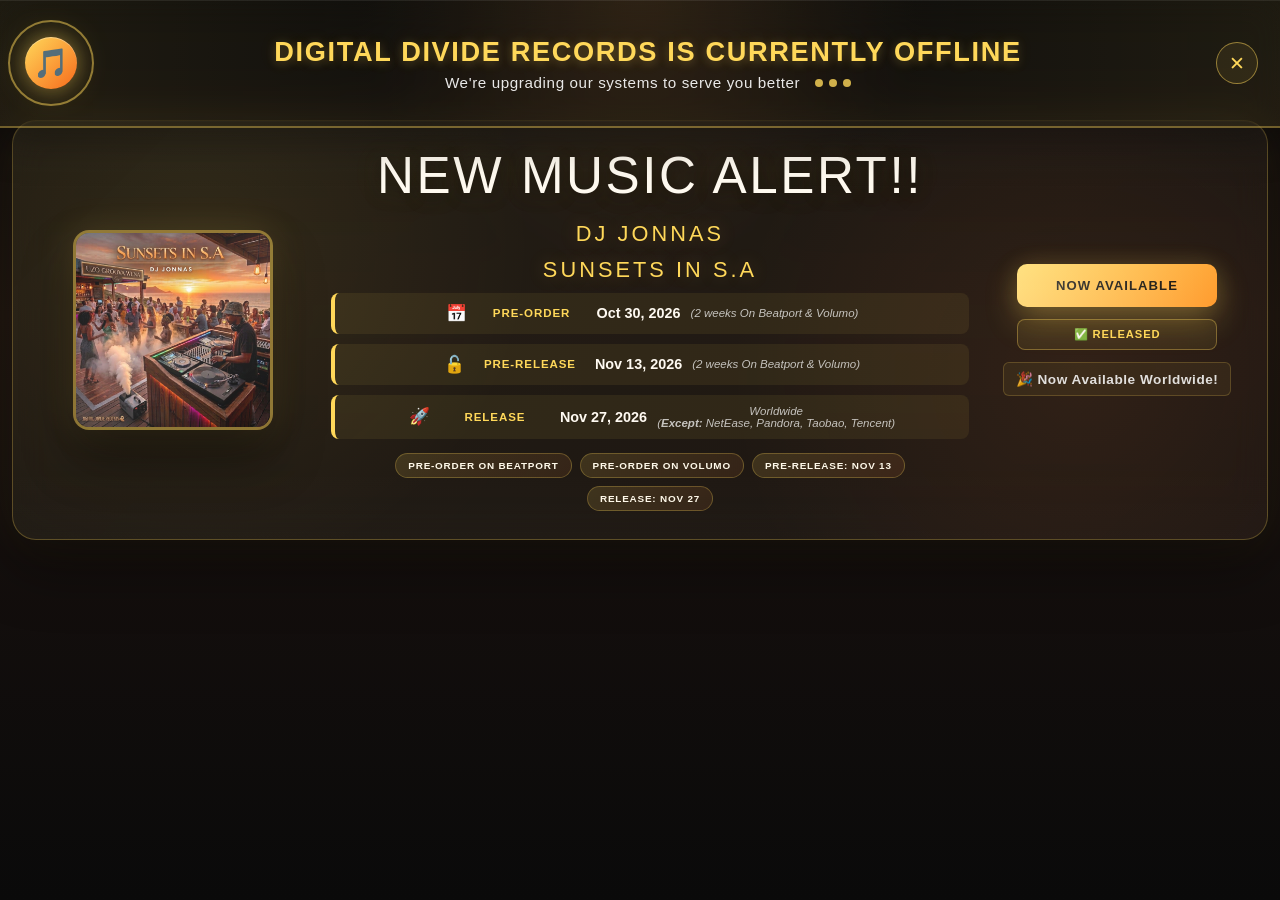
==== index.html @ 027702a2 "Rename index3.html to index.html Signed-off-by: Jonathan Peters <jonathanpeters051@gmail.com>" ====
<!DOCTYPE html>
<html lang="en">
<head>
  <meta charset="UTF-8" />
  <meta name="viewport" content="width=device-width, initial-scale=1.0" />
  <title>Digital Divide Records | DJ Jonnas - Sunsets In S.A</title>
  <meta
    name="description"
    content="Cinematic offline banner and promotional release banner for DJ Jonnas - Sunsets In S.A by Digital Divide Records."
  />
  <style>
    :root {
      --gold-1: #ffd85a;
      --gold-2: #ffce3d;
      --gold-3: #ff9b2f;
      --gold-4: #f76b1c;
      --black-1: #090909;
      --black-2: #141414;
      --black-3: #1d1d1d;
      --white-1: #fffaf2;
      --white-2: rgba(255,255,255,0.8);
      --glass: rgba(20,20,20,0.18);
      --glass-strong: rgba(255,255,255,0.08);
      --shadow: rgba(0,0,0,0.45);
      --sunset-1: #9e2b1d;
      --sunset-2: #f77e33;
      --sunset-3: #fbb957;
      --sky-1: #31586f;
      --sky-2: #6a8fa7;
      --sea-1: #0c2438;
      --sea-2: #1d4c67;
      --accent-cyan: #31d8ff;
      --accent-green: #2dde9d;
      --success: #1dd1a1;
      --danger: #ff5f6d;
      --warning: #ffb74d;
    }

    * {
      box-sizing: border-box;
      margin: 0;
      padding: 0;
    }

    html {
      scroll-behavior: smooth;
    }

    body {
      font-family: "Segoe UI", Tahoma, Geneva, Verdana, sans-serif;
      background:
        radial-gradient(circle at 50% 0%, rgba(255, 170, 80, 0.16), transparent 25%),
        linear-gradient(180deg, #0a0a0a 0%, #1b120f 35%, #0a0a0a 100%);
      color: var(--white-1);
      min-height: 100vh;
      overflow-x: hidden;
      padding-top: 120px;
    }

    button, input, textarea, select {
      font: inherit;
    }

    img, svg {
      display: block;
      max-width: 100%;
    }

    a {
      color: inherit;
      text-decoration: none;
    }

    /* =========================
       OFFLINE BANNER
    ========================= */
    .offline-banner {
      position: fixed;
      inset: 0 0 auto 0;
      z-index: 9999;
      background: rgba(18, 18, 18, 0.2);
      border-bottom: 2px solid rgba(255, 216, 90, 0.4);
      backdrop-filter: blur(16px);
      -webkit-backdrop-filter: blur(16px);
      box-shadow:
        0 12px 40px rgba(0,0,0,0.32),
        inset 0 1px 0 rgba(255,255,255,0.08);
      overflow: hidden;
      animation: bannerDown 0.9s cubic-bezier(0.34, 1.56, 0.64, 1) forwards;
    }

    @keyframes bannerDown {
      0% {
        transform: translateY(-120%);
        opacity: 0;
      }
      100% {
        transform: translateY(0);
        opacity: 1;
      }
    }

    .offline-banner.hidden {
      display: none;
    }

    .offline-banner__inner {
      position: relative;
      max-width: 1440px;
      margin: 0 auto;
      padding: 18px 22px;
      min-height: 90px;
      overflow: hidden;
    }

    .offline-banner__particles {
      position: absolute;
      inset: 0;
      pointer-events: none;
      overflow: hidden;
    }

    .smoke {
      position: absolute;
      border-radius: 50%;
      background: radial-gradient(circle, rgba(255,255,255,0.25) 0%, rgba(255,255,255,0.08) 30%, transparent 72%);
      filter: blur(8px);
      opacity: 0;
      animation: smokeFloat 8s ease-in-out infinite;
    }

    @keyframes smokeFloat {
      0% {
        transform: translate(0, 0) scale(0.7);
        opacity: 0;
      }
      20% {
        opacity: 0.5;
      }
      100% {
        transform: translate(18px, -52px) scale(1.8);
        opacity: 0;
      }
    }

    .smoke:nth-child(1) { left: 8%; top: 40%; width: 120px; height: 120px; animation-delay: 0s; }
    .smoke:nth-child(2) { left: 26%; top: 32%; width: 150px; height: 120px; animation-delay: 1.4s; }
    .smoke:nth-child(3) { left: 56%; top: 38%; width: 140px; height: 120px; animation-delay: 2.6s; }
    .smoke:nth-child(4) { right: 16%; top: 34%; width: 125px; height: 110px; animation-delay: 3.8s; }
    .smoke:nth-child(5) { right: 4%; top: 40%; width: 110px; height: 90px; animation-delay: 5s; }

    .offline-banner__gradient {
      position: absolute;
      inset: 0;
      background: linear-gradient(
        90deg,
        rgba(255,216,90,0.08) 0%,
        rgba(255,216,90,0.02) 35%,
        rgba(255,216,90,0.02) 65%,
        rgba(255,216,90,0.08) 100%
      );
      animation: bannerGlow 4.5s ease-in-out infinite alternate;
    }

    @keyframes bannerGlow {
      0% { opacity: 0.2; }
      100% { opacity: 0.75; }
    }

    .offline-banner__content {
      position: relative;
      z-index: 2;
      display: flex;
      align-items: center;
      justify-content: center;
      gap: 24px;
      flex-wrap: wrap;
      min-height: 90px;
    }

    .status-icon {
      position: relative;
      width: 58px;
      height: 58px;
      display: grid;
      place-items: center;
      animation: pulseIcon 2.4s ease-in-out infinite;
    }

    @keyframes pulseIcon {
      0%, 100% { transform: scale(1); }
      50% { transform: scale(1.08); }
    }

    .status-icon::before {
      content: "";
      position: absolute;
      inset: -14px;
      border-radius: 50%;
      border: 2px solid rgba(255,216,90,0.5);
      animation: expandRing 2s ease-out infinite;
    }

    @keyframes expandRing {
      0% {
        transform: scale(0.8);
        opacity: 1;
      }
      100% {
        transform: scale(1.5);
        opacity: 0;
      }
    }

    .status-icon__badge {
      position: relative;
      width: 52px;
      height: 52px;
      border-radius: 50%;
      background: linear-gradient(135deg, var(--gold-1), var(--gold-4));
      display: grid;
      place-items: center;
      font-size: 1.8rem;
      box-shadow:
        0 0 20px rgba(255,216,90,0.4),
        0 0 40px rgba(255,216,90,0.2),
        inset 0 1px 0 rgba(255,255,255,0.32);
      z-index: 1;
    }

    .offline-banner__text {
      flex: 1;
      min-width: 260px;
      text-align: center;
    }

    .offline-banner__title {
      font-size: clamp(1.1rem, 2.4vw, 1.7rem);
      font-weight: 900;
      text-transform: uppercase;
      letter-spacing: 0.06em;
      color: var(--gold-1);
      text-shadow:
        0 2px 10px rgba(255,216,90,0.25),
        0 0 20px rgba(255,216,90,0.12);
      animation: titleSlide 0.8s ease-out both;
    }

    @keyframes titleSlide {
      from {
        opacity: 0;
        transform: translateX(-28px);
      }
      to {
        opacity: 1;
        transform: translateX(0);
      }
    }

    .offline-banner__subtitle {
      margin-top: 6px;
      font-size: clamp(0.75rem, 1.5vw, 0.95rem);
      color: rgba(255,255,255,0.9);
      font-weight: 500;
      letter-spacing: 0.04em;
      animation: subtitleRise 0.85s ease-out 0.2s both;
    }

    @keyframes subtitleRise {
      from {
        opacity: 0;
        transform: translateY(10px);
      }
      to {
        opacity: 1;
        transform: translateY(0);
      }
    }

    .loader {
      display: inline-flex;
      align-items: center;
      gap: 6px;
      margin-left: 10px;
      vertical-align: middle;
    }

    .loader-dot {
      width: 8px;
      height: 8px;
      border-radius: 50%;
      background: var(--gold-1);
      opacity: 0.8;
      animation: dotPulse 1.2s ease-in-out infinite;
    }

    .loader-dot:nth-child(2) { animation-delay: 0.15s; }
    .loader-dot:nth-child(3) { animation-delay: 0.3s; }

    @keyframes dotPulse {
      0%, 80%, 100% {
        transform: scale(0.6);
        opacity: 0.35;
      }
      40% {
        transform: scale(1);
        opacity: 1;
      }
    }

    .offline-banner__close {
      width: 42px;
      height: 42px;
      border-radius: 50%;
      border: 1.5px solid rgba(255,216,90,0.5);
      background: rgba(255,216,90,0.08);
      color: var(--gold-1);
      font-size: 1.2rem;
      cursor: pointer;
      display: inline-flex;
      align-items: center;
      justify-content: center;
      transition: all 0.25s ease;
      position: relative;
      z-index: 2;
      flex-shrink: 0;
      animation: closeScale 0.65s ease-out 0.3s both;
    }

    @keyframes closeScale {
      from {
        transform: scale(0);
        opacity: 0;
      }
      to {
        transform: scale(1);
        opacity: 1;
      }
    }

    .offline-banner__close:hover {
      transform: rotate(90deg) scale(1.1);
      background: rgba(255,216,90,0.18);
      box-shadow: 0 0 20px rgba(255,216,90,0.35);
    }

    /* =========================
       PROMO BANNER
    ========================= */
    .promo-banner {
      position: relative;
      width: min(1400px, calc(100% - 24px));
      margin: 0 auto 32px;
      border-radius: 24px;
      overflow: hidden;
      background:
        linear-gradient(135deg, rgba(255,216,90,0.06), rgba(255,140,70,0.04)),
        rgba(18,18,18,0.5);
      border: 1px solid rgba(255,216,90,0.28);
      backdrop-filter: blur(18px);
      -webkit-backdrop-filter: blur(18px);
      box-shadow:
        0 28px 60px rgba(0,0,0,0.38),
        0 0 50px rgba(255,216,90,0.08),
        inset 0 1px 0 rgba(255,255,255,0.06);
      animation: promoReveal 1s cubic-bezier(0.34, 1.56, 0.64, 1) 0.25s both;
    }

    @keyframes promoReveal {
      from {
        opacity: 0;
        transform: translateY(28px);
      }
      to {
        opacity: 1;
        transform: translateY(0);
      }
    }

    .promo-banner__bg {
      position: absolute;
      inset: 0;
      pointer-events: none;
      background:
        radial-gradient(circle at 15% 30%, rgba(255,216,90,0.08), transparent 30%),
        radial-gradient(circle at 85% 60%, rgba(255,140,70,0.08), transparent 32%),
        linear-gradient(180deg, rgba(255,255,255,0.02), transparent 18%, transparent 82%, rgba(255,255,255,0.01));
    }

    .promo-banner__content {
      position: relative;
      z-index: 2;
      display: grid;
      grid-template-columns: 260px minmax(0, 1fr) 240px;
      gap: 28px;
      align-items: center;
      padding: 28px 30px;
    }

    .cover-wrap {
      display: flex;
      justify-content: center;
      align-items: center;
      perspective: 1200px;
    }

    .cover-art {
      width: 200px;
      height: 200px;
      border-radius: 16px;
      overflow: hidden;
      border: 3px solid rgba(255,216,90,0.42);
      background: linear-gradient(135deg, rgba(255,216,90,0.12), rgba(255,140,70,0.1));
      box-shadow:
        0 28px 50px rgba(0,0,0,0.4),
        0 0 35px rgba(255,216,90,0.15),
        inset 0 1px 0 rgba(255,255,255,0.12);
      animation: artFloat 6s ease-in-out infinite;
      position: relative;
    }

    .cover-art img {
      width: 100%;
      height: 100%;
      object-fit: cover;
      display: block;
    }

    @keyframes artFloat {
      0%, 100% {
        transform: translateY(0) rotateZ(0deg);
      }
      50% {
        transform: translateY(-16px) rotateZ(-2deg);
      }
    }

    .cover-art::before {
      content: "";
      position: absolute;
      inset: -70%;
      background: linear-gradient(130deg, transparent 18%, rgba(255,255,255,0.18) 50%, transparent 82%);
      transform: rotate(20deg);
      animation: glossRoll 3.6s linear infinite;
      pointer-events: none;
    }

    @keyframes glossRoll {
      0% {
        transform: translateX(-130%) translateY(-130%) rotate(20deg);
      }
      100% {
        transform: translateX(130%) translateY(130%) rotate(20deg);
      }
    }

    .release-info {
      text-align: center;
      min-width: 0;
    }

    .artist-name {
      font-size: clamp(0.9rem, 1.7vw, 1.4rem);
      font-weight: 500;
      text-transform: uppercase;
      letter-spacing: 0.14em;
      color: var(--gold-1);
      text-shadow: 0 0 18px rgba(255,216,90,0.25);
      margin-bottom: 10px;
      animation: artistIn 0.8s ease-out 0.2s both;
    }

    @keyframes artistIn {
      from {
        opacity: 0;
        transform: translateY(-12px);
      }
      to {
        opacity: 1;
        transform: translateY(0);
      }
    }

    .release-title {
      font-size: clamp(2rem, 4vw, 3.3rem);
      font-weight: 500;
      line-height: 1.05;
      letter-spacing: 0.05em;
      text-transform: uppercase;
      color: #fffaf0;
      text-shadow:
        0 4px 16px rgba(0,0,0,0.48),
        0 0 30px rgba(255,216,90,0.15);
      margin-bottom: 18px;
      animation: titleRise 0.9s ease-out 0.35s both;
    }

    @keyframes titleRise {
      from {
        opacity: 0;
        transform: translateY(20px);
      }
      to {
        opacity: 1;
        transform: translateY(0);
      }
    }

    .release-schedule {
      display: flex;
      flex-direction: column;
      gap: 10px;
      margin-bottom: 14px;
    }

    .schedule-item {
      display: flex;
      align-items: center;
      justify-content: center;
      flex-wrap: wrap;
      gap: 10px;
      padding: 10px 14px;
      border-radius: 8px;
      border-left: 4px solid var(--gold-1);
      background: rgba(255,216,90,0.07);
      animation: itemSlide 0.65s ease-out both;
    }

    .schedule-item:nth-child(1) { animation-delay: 0.38s; }
    .schedule-item:nth-child(2) { animation-delay: 0.5s; }
    .schedule-item:nth-child(3) { animation-delay: 0.62s; }

    @keyframes itemSlide {
      from {
        opacity: 0;
        transform: translateX(-18px);
      }
      to {
        opacity: 1;
        transform: translateX(0);
      }
    }

    .schedule-icon {
      font-size: 1.05rem;
    }

    .schedule-label {
      min-width: 110px;
      font-size: 0.72rem;
      font-weight: 900;
      text-transform: uppercase;
      letter-spacing: 0.08em;
      color: var(--gold-1);
    }

    .schedule-date {
      font-size: 0.9rem;
      font-weight: 700;
      color: var(--white-1);
    }

    .schedule-duration {
      font-size: 0.72rem;
      font-style: italic;
      color: rgba(255,255,255,0.72);
    }

    .platform-list {
      display: flex;
      flex-wrap: wrap;
      justify-content: center;
      gap: 8px;
      margin-top: 14px;
    }

    .platform-pill {
      padding: 6px 12px;
      border-radius: 999px;
      background: linear-gradient(135deg, rgba(255,216,90,0.14), rgba(255,140,70,0.1));
      border: 1px solid rgba(255,216,90,0.26);
      color: #fff9ea;
      font-size: 0.62rem;
      font-weight: 800;
      letter-spacing: 0.08em;
      text-transform: uppercase;
      white-space: nowrap;
      animation: badgeIn 0.5s cubic-bezier(0.68, -0.55, 0.265, 1.55) both;
    }

    .platform-pill:nth-child(1) { animation-delay: 0.5s; }
    .platform-pill:nth-child(2) { animation-delay: 0.55s; }
    .platform-pill:nth-child(3) { animation-delay: 0.6s; }
    .platform-pill:nth-child(4) { animation-delay: 0.65s; }

    @keyframes badgeIn {
      from {
        opacity: 0;
        transform: scale(0.7) translateY(8px);
      }
      to {
        opacity: 1;
        transform: scale(1) translateY(0);
      }
    }

    .promo-actions {
      display: flex;
      flex-direction: column;
      align-items: center;
      justify-content: center;
      gap: 12px;
    }

    .preorder-btn {
      width: 100%;
      max-width: 200px;
      border: none;
      cursor: pointer;
      border-radius: 10px;
      padding: 14px 18px;
      background: linear-gradient(135deg, var(--gold-1), var(--gold-3));
      color: #17120a;
      font-size: 0.82rem;
      font-weight: 900;
      letter-spacing: 0.08em;
      text-transform: uppercase;
      position: relative;
      overflow: hidden;
      box-shadow:
        0 14px 32px rgba(255,216,90,0.28),
        0 0 25px rgba(255,216,90,0.14);
      transition: transform 0.2s ease, box-shadow 0.2s ease;
      animation: btnPulse 2s ease-in-out infinite;
    }

    @keyframes btnPulse {
      0%, 100% { box-shadow: 0 14px 32px rgba(255,216,90,0.28), 0 0 25px rgba(255,216,90,0.14); }
      50% { box-shadow: 0 16px 40px rgba(255,216,90,0.4), 0 0 30px rgba(255,216,90,0.2); }
    }

    .preorder-btn::before {
      content: "";
      position: absolute;
      inset: 0;
      left: -100%;
      background: linear-gradient(90deg, transparent, rgba(255,255,255,0.24), transparent);
      animation: buttonShine 2.6s ease-in-out infinite;
      pointer-events: none;
    }

    @keyframes buttonShine {
      0% { left: -100%; }
      50% { left: 100%; }
      100% { left: 200%; }
    }

    .preorder-btn:hover {
      transform: translateY(-4px) scale(1.04);
      box-shadow:
        0 20px 42px rgba(255,216,90,0.36),
        0 0 42px rgba(255,216,90,0.22);
    }

    .preorder-btn:active {
      transform: translateY(-2px) scale(1.02);
    }

    .status-badge {
      width: 100%;
      max-width: 200px;
      text-align: center;
      padding: 8px 12px;
      border-radius: 8px;
      border: 1px solid rgba(255,216,90,0.35);
      background: rgba(255,216,90,0.08);
      color: var(--gold-1);
      font-size: 0.7rem;
      font-weight: 800;
      letter-spacing: 0.08em;
      text-transform: uppercase;
      animation: badgeBlink 2s ease-in-out infinite;
    }

    @keyframes badgeBlink {
      0%, 100% { opacity: 0.9; }
      50% { opacity: 1; }
    }

    /* ===== COUNTDOWN TIMER STYLES ===== */
    .countdown {
      font-size: 0.85rem;
      letter-spacing: 0.04em;
      color: rgba(255,255,255,0.85);
      font-weight: 700;
      min-height: 1.4em;
      text-align: center;
      padding: 8px 12px;
      border-radius: 6px;
      background: rgba(255,216,90,0.06);
      border: 1px solid rgba(255,216,90,0.2);
      animation: countdownGlow 1.5s ease-in-out infinite;
      font-variant-numeric: tabular-nums;
      font-feature-settings: "tnum";
    }

    @keyframes countdownGlow {
      0%, 100% { box-shadow: 0 0 8px rgba(255,216,90,0.1); }
      50% { box-shadow: 0 0 16px rgba(255,216,90,0.25); }
    }

    .countdown-value {
      display: inline-block;
      color: var(--gold-1);
      font-weight: 900;
      font-size: 1em;
      margin: 0 2px;
    }

    .countdown-label {
      display: inline-block;
      font-size: 0.65em;
      opacity: 0.8;
      margin-left: 3px;
    }

    /* =========================
       RESPONSIVE
    ========================= */
    @media (max-width: 980px) {
      .promo-banner__content {
        grid-template-columns: 1fr;
        gap: 20px;
      }

      .cover-wrap {
        order: -1;
      }

      .promo-actions {
        flex-direction: row;
        justify-content: center;
      }

      .preorder-btn,
      .status-badge {
        max-width: none;
        flex: 1;
      }
    }

    @media (max-width: 760px) {
      body {
        padding-top: 110px;
      }

      .offline-banner__content {
        gap: 12px;
      }

      .status-icon__badge {
        width: 50px;
        height: 50px;
        font-size: 1.5rem;
      }

      .promo-banner__content {
        padding: 20px 16px;
        grid-template-columns: 1fr;
      }

      .release-title {
        font-size: clamp(1.6rem, 8vw, 2.4rem);
      }

      .promo-actions {
        flex-direction: column;
        gap: 10px;
      }

      .preorder-btn,
      .status-badge,
      .countdown {
        max-width: 100%;
        width: 100%;
      }
    }

    @media (max-width: 520px) {
      body {
        padding-top: 95px;
      }

      .offline-banner__inner {
        padding: 14px 12px;
      }

      .offline-banner__title {
        font-size: 0.95rem;
      }

      .offline-banner__subtitle {
        font-size: 0.7rem;
      }

      .status-icon__badge {
        width: 48px;
        height: 48px;
        font-size: 1.4rem;
      }

      .cover-art {
        width: 160px;
        height: 160px;
      }

      .schedule-item {
        gap: 8px;
        padding: 9px 10px;
      }

      .schedule-label {
        min-width: 82px;
        font-size: 0.64rem;
      }

      .schedule-date,
      .schedule-duration {
        font-size: 0.72rem;
      }

      .platform-pill {
        font-size: 0.54rem;
        padding: 5px 9px;
      }

      .preorder-btn {
        padding: 12px 16px;
        font-size: 0.75rem;
      }

      .status-badge {
        font-size: 0.64rem;
        padding: 6px 10px;
      }

      .countdown {
        font-size: 0.75rem;
        padding: 6px 10px;
      }

      .countdown-value {
        font-size: 0.95em;
      }

      .countdown-label {
        font-size: 0.6em;
      }
    }
  </style>
</head>
<body>
  <!-- OFFLINE BANNER -->
  <div class="offline-banner" id="offlineBanner" role="status" aria-live="polite" aria-label="System maintenance notification">
    <div class="offline-banner__inner">
      <div class="offline-banner__particles" aria-hidden="true">
        <span class="smoke"></span>
        <span class="smoke"></span>
        <span class="smoke"></span>
        <span class="smoke"></span>
        <span class="smoke"></span>
      </div>

      <div class="offline-banner__gradient" aria-hidden="true"></div>

      <div class="offline-banner__content">
        <div class="status-icon" aria-hidden="true">
          <div class="status-icon__badge">🎵</div>
        </div>

        <div class="offline-banner__text">
          <div class="offline-banner__title">Digital Divide Records is Currently Offline</div>
          <div class="offline-banner__subtitle">
            We're upgrading our systems to serve you better
            <span class="loader" aria-hidden="true">
              <span class="loader-dot"></span>
              <span class="loader-dot"></span>
              <span class="loader-dot"></span>
            </span>
          </div>
        </div>

        <button
          class="offline-banner__close"
          id="closeOfflineBanner"
          type="button"
          aria-label="Dismiss notification"
          title="Dismiss notification"
        >
          ✕
        </button>
      </div>
    </div>
  </div>

  <!-- PROMO BANNER -->
  <section class="promo-banner" title="New Release Promotional Banner" aria-label="New Release Promotional Banner">
    <div class="promo-banner__bg" aria-hidden="true"></div>

    <div class="promo-banner__content">
      <div class="cover-wrap" aria-label="Album Cover For Sunsets In S.A">
        <div class="cover-art">
          <img 
            src="DJJonnas-SunsetsInSA-CoverArt.jpeg" 
            alt="DJ Jonnas - Sunsets In S.A Cover Art"
            loading="lazy"
          />
        </div>
      </div>

      <div class="release-info">
        <h2 class="release-title">New Music Alert!!</h2>
        <div class="artist-name">DJ Jonnas</div>
        <div class="artist-name">Sunsets In S.A</div>

        <div class="release-schedule" aria-label="Release schedule">
          <div class="schedule-item">
            <span class="schedule-icon" aria-hidden="true">📅</span>
            <span class="schedule-label">Pre-Order</span>
            <span class="schedule-date">Oct 30, 2026</span>
            <span class="schedule-duration">(2 weeks On Beatport & Volumo)</span>
          </div>

          <div class="schedule-item">
            <span class="schedule-icon" aria-hidden="true">🔓</span>
            <span class="schedule-label">Pre-Release</span>
            <span class="schedule-date">Nov 13, 2026</span>
            <span class="schedule-duration">(2 weeks On Beatport & Volumo)</span>
          </div>

          <div class="schedule-item">
            <span class="schedule-icon" aria-hidden="true">🚀</span>
            <span class="schedule-label">Release</span>
            <span class="schedule-date">Nov 27, 2026</span>
            <span class="schedule-duration">Worldwide<br>(<strong>Except:</strong> NetEase, Pandora, Taobao, Tencent)</span>
          </div>
        </div>

        <div class="platform-list" aria-label="Stores list">
          <span class="platform-pill">Pre-Order On Beatport</span>
          <span class="platform-pill">Pre-Order On Volumo</span>
          <span class="platform-pill">Pre-Release: Nov 13</span>
          <span class="platform-pill">Release: Nov 27</span>
        </div>
      </div>

      <div class="promo-actions">
        <button class="preorder-btn" id="preorderBtn" type="button" aria-label="Pre-order on Beatport and Volumo">
          Pre-Order Now
        </button>
        <div class="status-badge" id="statusBadge">Coming Oct 30</div>
        <div class="countdown" id="countdownDisplay" aria-live="polite" aria-atomic="true">
          Calculating countdown...
        </div>
      </div>
    </div>
  </section>

  <!-- JAVASCRIPT -->
  <script>
    (function () {
      'use strict';

      // ========== STORAGE MANAGEMENT ==========
      const STORAGE_KEYS = {
        offlineDismissed: 'ddr_offline_banner_dismissed'
      };

      function safeStorageGet(key) {
        try {
          return window.localStorage.getItem(key);
        } catch (error) {
          console.warn('localStorage get failed:', error);
          return null;
        }
      }

      function safeStorageSet(key, value) {
        try {
          window.localStorage.setItem(key, String(value));
          return true;
        } catch (error) {
          console.warn('localStorage set failed:', error);
          return false;
        }
      }

      // ========== OFFLINE BANNER MANAGEMENT ==========
      const offlineBanner = document.getElementById('offlineBanner');
      const closeOfflineBanner = document.getElementById('closeOfflineBanner');

      if (closeOfflineBanner && offlineBanner) {
        closeOfflineBanner.addEventListener('click', function () {
          offlineBanner.style.animation = 'bannerDown 0.6s cubic-bezier(0.34, 1.56, 0.64, 1) reverse forwards';
          setTimeout(function () {
            offlineBanner.classList.add('hidden');
            safeStorageSet(STORAGE_KEYS.offlineDismissed, 'true');
          }, 500);
        });

        const offlineDismissed = safeStorageGet(STORAGE_KEYS.offlineDismissed);
        if (offlineDismissed === 'true') {
          offlineBanner.classList.add('hidden');
        }

        window.addEventListener('online', function () {
          offlineBanner.classList.remove('hidden');
          offlineBanner.style.animation = 'bannerDown 0.9s cubic-bezier(0.34, 1.56, 0.64, 1) forwards';
          safeStorageSet(STORAGE_KEYS.offlineDismissed, 'false');
        });
      }

      // ========== COUNTDOWN TIMER (FULLY FUNCTIONAL) ==========
      const countdownDisplay = document.getElementById('countdownDisplay');
      const statusBadge = document.getElementById('statusBadge');
      const preorderBtn = document.getElementById('preorderBtn');

      // Pre-order date: October 30, 2026 at 00:00:00 UTC
      const PRE_ORDER_DATE = new Date('2026-10-30T00:00:00Z').getTime();
      const PRE_RELEASE_DATE = new Date('2026-11-13T00:00:00Z').getTime();
      const RELEASE_DATE = new Date('2026-11-27T00:00:00Z').getTime();

      function formatCountdown() {
        const now = Date.now();

        // Determine which phase we're in
        let targetDate, phase;
        if (now < PRE_ORDER_DATE) {
          targetDate = PRE_ORDER_DATE;
          phase = 'pre-order';
        } else if (now < PRE_RELEASE_DATE) {
          targetDate = PRE_RELEASE_DATE;
          phase = 'pre-release';
        } else if (now < RELEASE_DATE) {
          targetDate = RELEASE_DATE;
          phase = 'release';
        } else {
          // Release is live
          if (countdownDisplay) countdownDisplay.textContent = '🎉 Now Available Worldwide!';
          if (statusBadge) statusBadge.textContent = '✅ Released';
          if (preorderBtn) preorderBtn.textContent = 'Now Available';
          return;
        }

        const diff = targetDate - now;

        if (diff <= 0) {
          formatCountdown();
          return;
        }

        // Calculate time units
        const days = Math.floor(diff / (1000 * 60 * 60 * 24));
        const hours = Math.floor((diff / (1000 * 60 * 60)) % 24);
        const minutes = Math.floor((diff / (1000 * 60)) % 60);
        const seconds = Math.floor((diff / 1000) % 60);

        // Format output
        let displayText = '';
        if (phase === 'pre-order') {
          displayText = `<span class="countdown-value">${days}</span><span class="countdown-label">D</span> ` +
                       `<span class="countdown-value">${hours}</span><span class="countdown-label">H</span> ` +
                       `<span class="countdown-value">${minutes}</span><span class="countdown-label">M</span> ` +
                       `<span class="countdown-value">${seconds}</span><span class="countdown-label">S</span>`;
        } else if (phase === 'pre-release') {
          displayText = `<span class="countdown-value">${days}</span><span class="countdown-label">D</span> ` +
                       `<span class="countdown-value">${hours}</span><span class="countdown-label">H</span> ` +
                       `Until Release`;
        } else if (phase === 'release') {
          displayText = `<span class="countdown-value">${days}</span><span class="countdown-label">D</span> ` +
                       `<span class="countdown-value">${hours}</span><span class="countdown-label">H</span> ` +
                       `Until Release`;
        }

        if (countdownDisplay) {
          countdownDisplay.innerHTML = displayText;
        }

        // Update status badge
        if (statusBadge) {
          if (phase === 'pre-order') {
            statusBadge.textContent = `Coming Oct 30 (${days}d)`;
          } else if (phase === 'pre-release') {
            statusBadge.textContent = `Pre-Release Active (${days}d)`;
          } else if (phase === 'release') {
            statusBadge.textContent = `Releasing Soon (${days}d)`;
          }
        }
      }

      // Initial countdown update
      formatCountdown();

      // Update countdown every second
      const countdownInterval = setInterval(formatCountdown, 1000);

      // Cleanup on page unload
      window.addEventListener('beforeunload', function () {
        clearInterval(countdownInterval);
      });

      // ========== PRE-ORDER BUTTON ==========
      if (preorderBtn) {
        preorderBtn.addEventListener('click', function () {
          const now = Date.now();
          let message = '';

          if (now < PRE_ORDER_DATE) {
            message = '🎵 Pre-orders start October 30, 2026.\n\nAvailable on:\n• Beatport\n• Volumo\n\nThank you for your support!';
          } else if (now < PRE_RELEASE_DATE) {
            message = '🎵 Pre-release is now active!\n\nAvailable on:\n• Beatport\n• Volumo\n\nFull release: November 27, 2026';
          } else if (now < RELEASE_DATE) {
            message = '🎵 Pre-release is active!\n\nFull worldwide release coming November 27, 2026';
          } else {
            message = '🎉 Sunsets In S.A is now available worldwide!\n\nAvailable on all major platforms.';
          }

          window.alert(message);
        });
      }

      // ========== KEYBOARD SHORTCUTS ==========
      document.addEventListener('keydown', function (event) {
        if ((event.ctrlKey || event.metaKey) && event.key.toLowerCase() === 'b') {
          event.preventDefault();
          if (offlineBanner) {
            offlineBanner.classList.remove('hidden');
            offlineBanner.style.animation = 'bannerDown 0.9s cubic-bezier(0.34, 1.56, 0.64, 1) forwards';
          }
        }
      });

      // ========== INITIALIZATION LOG ==========
      console.log('✅ Digital Divide Records banner system loaded successfully!');
      console.log('⏱️ Countdown timer is active and updating every second');
      console.log('🎹 Keyboard shortcut: Ctrl+B to show offline banner');
      console.log('📅 Pre-Order: Oct 30, 2026');
      console.log('🔓 Pre-Release: Nov 13, 2026');
      console.log('🚀 Full Release: Nov 27, 2026');
    })();
  </script>
</body>
</html>
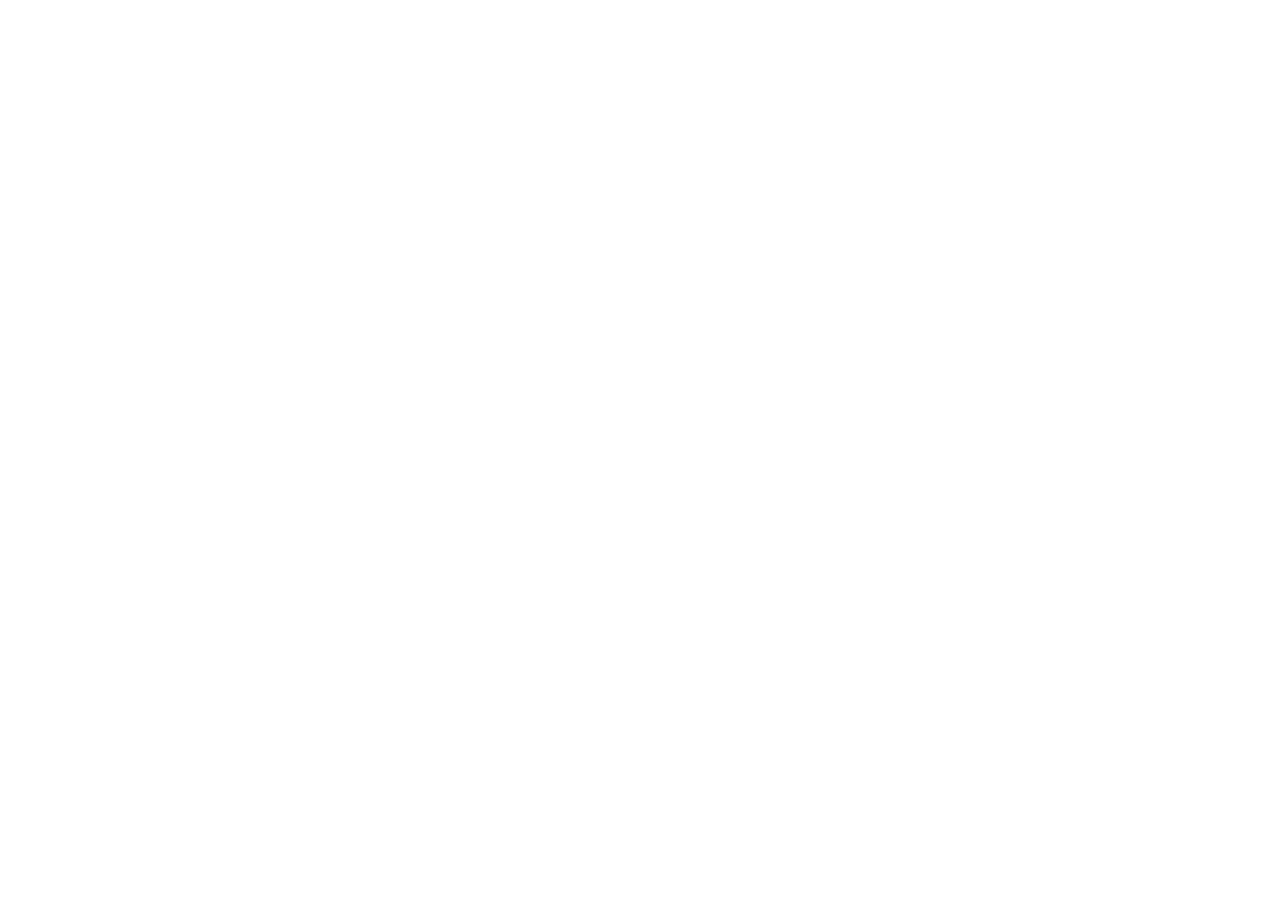
==== commit 3425b91b: "Create index.html Signed-off-by: Jonathan Peters <jonathanpeters051@gmail.com>" ====
--- a/index.html
+++ b/index.html
@@ -1,1153 +1,16 @@
-<!DOCTYPE html>
+<!doctype html>
 <html lang="en">
 <head>
-  <meta charset="UTF-8" />
-  <meta name="viewport" content="width=device-width, initial-scale=1.0" />
-  <title>Digital Divide Records | DJ Jonnas - Sunsets In S.A</title>
-  <meta
-    name="description"
-    content="Cinematic offline banner and promotional release banner for DJ Jonnas - Sunsets In S.A by Digital Divide Records."
-  />
-  <style>
-    :root {
-      --gold-1: #ffd85a;
-      --gold-2: #ffce3d;
-      --gold-3: #ff9b2f;
-      --gold-4: #f76b1c;
-      --black-1: #090909;
-      --black-2: #141414;
-      --black-3: #1d1d1d;
-      --white-1: #fffaf2;
-      --white-2: rgba(255,255,255,0.8);
-      --glass: rgba(20,20,20,0.18);
-      --glass-strong: rgba(255,255,255,0.08);
-      --shadow: rgba(0,0,0,0.45);
-      --sunset-1: #9e2b1d;
-      --sunset-2: #f77e33;
-      --sunset-3: #fbb957;
-      --sky-1: #31586f;
-      --sky-2: #6a8fa7;
-      --sea-1: #0c2438;
-      --sea-2: #1d4c67;
-      --accent-cyan: #31d8ff;
-      --accent-green: #2dde9d;
-      --success: #1dd1a1;
-      --danger: #ff5f6d;
-      --warning: #ffb74d;
-    }
-
-    * {
-      box-sizing: border-box;
-      margin: 0;
-      padding: 0;
-    }
-
-    html {
-      scroll-behavior: smooth;
-    }
-
-    body {
-      font-family: "Segoe UI", Tahoma, Geneva, Verdana, sans-serif;
-      background:
-        radial-gradient(circle at 50% 0%, rgba(255, 170, 80, 0.16), transparent 25%),
-        linear-gradient(180deg, #0a0a0a 0%, #1b120f 35%, #0a0a0a 100%);
-      color: var(--white-1);
-      min-height: 100vh;
-      overflow-x: hidden;
-      padding-top: 120px;
-    }
-
-    button, input, textarea, select {
-      font: inherit;
-    }
-
-    img, svg {
-      display: block;
-      max-width: 100%;
-    }
-
-    a {
-      color: inherit;
-      text-decoration: none;
-    }
-
-    /* =========================
-       OFFLINE BANNER
-    ========================= */
-    .offline-banner {
-      position: fixed;
-      inset: 0 0 auto 0;
-      z-index: 9999;
-      background: rgba(18, 18, 18, 0.2);
-      border-bottom: 2px solid rgba(255, 216, 90, 0.4);
-      backdrop-filter: blur(16px);
-      -webkit-backdrop-filter: blur(16px);
-      box-shadow:
-        0 12px 40px rgba(0,0,0,0.32),
-        inset 0 1px 0 rgba(255,255,255,0.08);
-      overflow: hidden;
-      animation: bannerDown 0.9s cubic-bezier(0.34, 1.56, 0.64, 1) forwards;
-    }
-
-    @keyframes bannerDown {
-      0% {
-        transform: translateY(-120%);
-        opacity: 0;
-      }
-      100% {
-        transform: translateY(0);
-        opacity: 1;
-      }
-    }
-
-    .offline-banner.hidden {
-      display: none;
-    }
-
-    .offline-banner__inner {
-      position: relative;
-      max-width: 1440px;
-      margin: 0 auto;
-      padding: 18px 22px;
-      min-height: 90px;
-      overflow: hidden;
-    }
-
-    .offline-banner__particles {
-      position: absolute;
-      inset: 0;
-      pointer-events: none;
-      overflow: hidden;
-    }
-
-    .smoke {
-      position: absolute;
-      border-radius: 50%;
-      background: radial-gradient(circle, rgba(255,255,255,0.25) 0%, rgba(255,255,255,0.08) 30%, transparent 72%);
-      filter: blur(8px);
-      opacity: 0;
-      animation: smokeFloat 8s ease-in-out infinite;
-    }
-
-    @keyframes smokeFloat {
-      0% {
-        transform: translate(0, 0) scale(0.7);
-        opacity: 0;
-      }
-      20% {
-        opacity: 0.5;
-      }
-      100% {
-        transform: translate(18px, -52px) scale(1.8);
-        opacity: 0;
-      }
-    }
-
-    .smoke:nth-child(1) { left: 8%; top: 40%; width: 120px; height: 120px; animation-delay: 0s; }
-    .smoke:nth-child(2) { left: 26%; top: 32%; width: 150px; height: 120px; animation-delay: 1.4s; }
-    .smoke:nth-child(3) { left: 56%; top: 38%; width: 140px; height: 120px; animation-delay: 2.6s; }
-    .smoke:nth-child(4) { right: 16%; top: 34%; width: 125px; height: 110px; animation-delay: 3.8s; }
-    .smoke:nth-child(5) { right: 4%; top: 40%; width: 110px; height: 90px; animation-delay: 5s; }
-
-    .offline-banner__gradient {
-      position: absolute;
-      inset: 0;
-      background: linear-gradient(
-        90deg,
-        rgba(255,216,90,0.08) 0%,
-        rgba(255,216,90,0.02) 35%,
-        rgba(255,216,90,0.02) 65%,
-        rgba(255,216,90,0.08) 100%
-      );
-      animation: bannerGlow 4.5s ease-in-out infinite alternate;
-    }
-
-    @keyframes bannerGlow {
-      0% { opacity: 0.2; }
-      100% { opacity: 0.75; }
-    }
-
-    .offline-banner__content {
-      position: relative;
-      z-index: 2;
-      display: flex;
-      align-items: center;
-      justify-content: center;
-      gap: 24px;
-      flex-wrap: wrap;
-      min-height: 90px;
-    }
-
-    .status-icon {
-      position: relative;
-      width: 58px;
-      height: 58px;
-      display: grid;
-      place-items: center;
-      animation: pulseIcon 2.4s ease-in-out infinite;
-    }
-
-    @keyframes pulseIcon {
-      0%, 100% { transform: scale(1); }
-      50% { transform: scale(1.08); }
-    }
-
-    .status-icon::before {
-      content: "";
-      position: absolute;
-      inset: -14px;
-      border-radius: 50%;
-      border: 2px solid rgba(255,216,90,0.5);
-      animation: expandRing 2s ease-out infinite;
-    }
-
-    @keyframes expandRing {
-      0% {
-        transform: scale(0.8);
-        opacity: 1;
-      }
-      100% {
-        transform: scale(1.5);
-        opacity: 0;
-      }
-    }
-
-    .status-icon__badge {
-      position: relative;
-      width: 52px;
-      height: 52px;
-      border-radius: 50%;
-      background: linear-gradient(135deg, var(--gold-1), var(--gold-4));
-      display: grid;
-      place-items: center;
-      font-size: 1.8rem;
-      box-shadow:
-        0 0 20px rgba(255,216,90,0.4),
-        0 0 40px rgba(255,216,90,0.2),
-        inset 0 1px 0 rgba(255,255,255,0.32);
-      z-index: 1;
-    }
-
-    .offline-banner__text {
-      flex: 1;
-      min-width: 260px;
-      text-align: center;
-    }
-
-    .offline-banner__title {
-      font-size: clamp(1.1rem, 2.4vw, 1.7rem);
-      font-weight: 900;
-      text-transform: uppercase;
-      letter-spacing: 0.06em;
-      color: var(--gold-1);
-      text-shadow:
-        0 2px 10px rgba(255,216,90,0.25),
-        0 0 20px rgba(255,216,90,0.12);
-      animation: titleSlide 0.8s ease-out both;
-    }
-
-    @keyframes titleSlide {
-      from {
-        opacity: 0;
-        transform: translateX(-28px);
-      }
-      to {
-        opacity: 1;
-        transform: translateX(0);
-      }
-    }
-
-    .offline-banner__subtitle {
-      margin-top: 6px;
-      font-size: clamp(0.75rem, 1.5vw, 0.95rem);
-      color: rgba(255,255,255,0.9);
-      font-weight: 500;
-      letter-spacing: 0.04em;
-      animation: subtitleRise 0.85s ease-out 0.2s both;
-    }
-
-    @keyframes subtitleRise {
-      from {
-        opacity: 0;
-        transform: translateY(10px);
-      }
-      to {
-        opacity: 1;
-        transform: translateY(0);
-      }
-    }
-
-    .loader {
-      display: inline-flex;
-      align-items: center;
-      gap: 6px;
-      margin-left: 10px;
-      vertical-align: middle;
-    }
-
-    .loader-dot {
-      width: 8px;
-      height: 8px;
-      border-radius: 50%;
-      background: var(--gold-1);
-      opacity: 0.8;
-      animation: dotPulse 1.2s ease-in-out infinite;
-    }
-
-    .loader-dot:nth-child(2) { animation-delay: 0.15s; }
-    .loader-dot:nth-child(3) { animation-delay: 0.3s; }
-
-    @keyframes dotPulse {
-      0%, 80%, 100% {
-        transform: scale(0.6);
-        opacity: 0.35;
-      }
-      40% {
-        transform: scale(1);
-        opacity: 1;
-      }
-    }
-
-    .offline-banner__close {
-      width: 42px;
-      height: 42px;
-      border-radius: 50%;
-      border: 1.5px solid rgba(255,216,90,0.5);
-      background: rgba(255,216,90,0.08);
-      color: var(--gold-1);
-      font-size: 1.2rem;
-      cursor: pointer;
-      display: inline-flex;
-      align-items: center;
-      justify-content: center;
-      transition: all 0.25s ease;
-      position: relative;
-      z-index: 2;
-      flex-shrink: 0;
-      animation: closeScale 0.65s ease-out 0.3s both;
-    }
-
-    @keyframes closeScale {
-      from {
-        transform: scale(0);
-        opacity: 0;
-      }
-      to {
-        transform: scale(1);
-        opacity: 1;
-      }
-    }
-
-    .offline-banner__close:hover {
-      transform: rotate(90deg) scale(1.1);
-      background: rgba(255,216,90,0.18);
-      box-shadow: 0 0 20px rgba(255,216,90,0.35);
-    }
-
-    /* =========================
-       PROMO BANNER
-    ========================= */
-    .promo-banner {
-      position: relative;
-      width: min(1400px, calc(100% - 24px));
-      margin: 0 auto 32px;
-      border-radius: 24px;
-      overflow: hidden;
-      background:
-        linear-gradient(135deg, rgba(255,216,90,0.06), rgba(255,140,70,0.04)),
-        rgba(18,18,18,0.5);
-      border: 1px solid rgba(255,216,90,0.28);
-      backdrop-filter: blur(18px);
-      -webkit-backdrop-filter: blur(18px);
-      box-shadow:
-        0 28px 60px rgba(0,0,0,0.38),
-        0 0 50px rgba(255,216,90,0.08),
-        inset 0 1px 0 rgba(255,255,255,0.06);
-      animation: promoReveal 1s cubic-bezier(0.34, 1.56, 0.64, 1) 0.25s both;
-    }
-
-    @keyframes promoReveal {
-      from {
-        opacity: 0;
-        transform: translateY(28px);
-      }
-      to {
-        opacity: 1;
-        transform: translateY(0);
-      }
-    }
-
-    .promo-banner__bg {
-      position: absolute;
-      inset: 0;
-      pointer-events: none;
-      background:
-        radial-gradient(circle at 15% 30%, rgba(255,216,90,0.08), transparent 30%),
-        radial-gradient(circle at 85% 60%, rgba(255,140,70,0.08), transparent 32%),
-        linear-gradient(180deg, rgba(255,255,255,0.02), transparent 18%, transparent 82%, rgba(255,255,255,0.01));
-    }
-
-    .promo-banner__content {
-      position: relative;
-      z-index: 2;
-      display: grid;
-      grid-template-columns: 260px minmax(0, 1fr) 240px;
-      gap: 28px;
-      align-items: center;
-      padding: 28px 30px;
-    }
-
-    .cover-wrap {
-      display: flex;
-      justify-content: center;
-      align-items: center;
-      perspective: 1200px;
-    }
-
-    .cover-art {
-      width: 200px;
-      height: 200px;
-      border-radius: 16px;
-      overflow: hidden;
-      border: 3px solid rgba(255,216,90,0.42);
-      background: linear-gradient(135deg, rgba(255,216,90,0.12), rgba(255,140,70,0.1));
-      box-shadow:
-        0 28px 50px rgba(0,0,0,0.4),
-        0 0 35px rgba(255,216,90,0.15),
-        inset 0 1px 0 rgba(255,255,255,0.12);
-      animation: artFloat 6s ease-in-out infinite;
-      position: relative;
-    }
-
-    .cover-art img {
-      width: 100%;
-      height: 100%;
-      object-fit: cover;
-      display: block;
-    }
-
-    @keyframes artFloat {
-      0%, 100% {
-        transform: translateY(0) rotateZ(0deg);
-      }
-      50% {
-        transform: translateY(-16px) rotateZ(-2deg);
-      }
-    }
-
-    .cover-art::before {
-      content: "";
-      position: absolute;
-      inset: -70%;
-      background: linear-gradient(130deg, transparent 18%, rgba(255,255,255,0.18) 50%, transparent 82%);
-      transform: rotate(20deg);
-      animation: glossRoll 3.6s linear infinite;
-      pointer-events: none;
-    }
-
-    @keyframes glossRoll {
-      0% {
-        transform: translateX(-130%) translateY(-130%) rotate(20deg);
-      }
-      100% {
-        transform: translateX(130%) translateY(130%) rotate(20deg);
-      }
-    }
-
-    .release-info {
-      text-align: center;
-      min-width: 0;
-    }
-
-    .artist-name {
-      font-size: clamp(0.9rem, 1.7vw, 1.4rem);
-      font-weight: 500;
-      text-transform: uppercase;
-      letter-spacing: 0.14em;
-      color: var(--gold-1);
-      text-shadow: 0 0 18px rgba(255,216,90,0.25);
-      margin-bottom: 10px;
-      animation: artistIn 0.8s ease-out 0.2s both;
-    }
-
-    @keyframes artistIn {
-      from {
-        opacity: 0;
-        transform: translateY(-12px);
-      }
-      to {
-        opacity: 1;
-        transform: translateY(0);
-      }
-    }
-
-    .release-title {
-      font-size: clamp(2rem, 4vw, 3.3rem);
-      font-weight: 500;
-      line-height: 1.05;
-      letter-spacing: 0.05em;
-      text-transform: uppercase;
-      color: #fffaf0;
-      text-shadow:
-        0 4px 16px rgba(0,0,0,0.48),
-        0 0 30px rgba(255,216,90,0.15);
-      margin-bottom: 18px;
-      animation: titleRise 0.9s ease-out 0.35s both;
-    }
-
-    @keyframes titleRise {
-      from {
-        opacity: 0;
-        transform: translateY(20px);
-      }
-      to {
-        opacity: 1;
-        transform: translateY(0);
-      }
-    }
-
-    .release-schedule {
-      display: flex;
-      flex-direction: column;
-      gap: 10px;
-      margin-bottom: 14px;
-    }
-
-    .schedule-item {
-      display: flex;
-      align-items: center;
-      justify-content: center;
-      flex-wrap: wrap;
-      gap: 10px;
-      padding: 10px 14px;
-      border-radius: 8px;
-      border-left: 4px solid var(--gold-1);
-      background: rgba(255,216,90,0.07);
-      animation: itemSlide 0.65s ease-out both;
-    }
-
-    .schedule-item:nth-child(1) { animation-delay: 0.38s; }
-    .schedule-item:nth-child(2) { animation-delay: 0.5s; }
-    .schedule-item:nth-child(3) { animation-delay: 0.62s; }
-
-    @keyframes itemSlide {
-      from {
-        opacity: 0;
-        transform: translateX(-18px);
-      }
-      to {
-        opacity: 1;
-        transform: translateX(0);
-      }
-    }
-
-    .schedule-icon {
-      font-size: 1.05rem;
-    }
-
-    .schedule-label {
-      min-width: 110px;
-      font-size: 0.72rem;
-      font-weight: 900;
-      text-transform: uppercase;
-      letter-spacing: 0.08em;
-      color: var(--gold-1);
-    }
-
-    .schedule-date {
-      font-size: 0.9rem;
-      font-weight: 700;
-      color: var(--white-1);
-    }
-
-    .schedule-duration {
-      font-size: 0.72rem;
-      font-style: italic;
-      color: rgba(255,255,255,0.72);
-    }
-
-    .platform-list {
-      display: flex;
-      flex-wrap: wrap;
-      justify-content: center;
-      gap: 8px;
-      margin-top: 14px;
-    }
-
-    .platform-pill {
-      padding: 6px 12px;
-      border-radius: 999px;
-      background: linear-gradient(135deg, rgba(255,216,90,0.14), rgba(255,140,70,0.1));
-      border: 1px solid rgba(255,216,90,0.26);
-      color: #fff9ea;
-      font-size: 0.62rem;
-      font-weight: 800;
-      letter-spacing: 0.08em;
-      text-transform: uppercase;
-      white-space: nowrap;
-      animation: badgeIn 0.5s cubic-bezier(0.68, -0.55, 0.265, 1.55) both;
-    }
-
-    .platform-pill:nth-child(1) { animation-delay: 0.5s; }
-    .platform-pill:nth-child(2) { animation-delay: 0.55s; }
-    .platform-pill:nth-child(3) { animation-delay: 0.6s; }
-    .platform-pill:nth-child(4) { animation-delay: 0.65s; }
-
-    @keyframes badgeIn {
-      from {
-        opacity: 0;
-        transform: scale(0.7) translateY(8px);
-      }
-      to {
-        opacity: 1;
-        transform: scale(1) translateY(0);
-      }
-    }
-
-    .promo-actions {
-      display: flex;
-      flex-direction: column;
-      align-items: center;
-      justify-content: center;
-      gap: 12px;
-    }
-
-    .preorder-btn {
-      width: 100%;
-      max-width: 200px;
-      border: none;
-      cursor: pointer;
-      border-radius: 10px;
-      padding: 14px 18px;
-      background: linear-gradient(135deg, var(--gold-1), var(--gold-3));
-      color: #17120a;
-      font-size: 0.82rem;
-      font-weight: 900;
-      letter-spacing: 0.08em;
-      text-transform: uppercase;
-      position: relative;
-      overflow: hidden;
-      box-shadow:
-        0 14px 32px rgba(255,216,90,0.28),
-        0 0 25px rgba(255,216,90,0.14);
-      transition: transform 0.2s ease, box-shadow 0.2s ease;
-      animation: btnPulse 2s ease-in-out infinite;
-    }
-
-    @keyframes btnPulse {
-      0%, 100% { box-shadow: 0 14px 32px rgba(255,216,90,0.28), 0 0 25px rgba(255,216,90,0.14); }
-      50% { box-shadow: 0 16px 40px rgba(255,216,90,0.4), 0 0 30px rgba(255,216,90,0.2); }
-    }
-
-    .preorder-btn::before {
-      content: "";
-      position: absolute;
-      inset: 0;
-      left: -100%;
-      background: linear-gradient(90deg, transparent, rgba(255,255,255,0.24), transparent);
-      animation: buttonShine 2.6s ease-in-out infinite;
-      pointer-events: none;
-    }
-
-    @keyframes buttonShine {
-      0% { left: -100%; }
-      50% { left: 100%; }
-      100% { left: 200%; }
-    }
-
-    .preorder-btn:hover {
-      transform: translateY(-4px) scale(1.04);
-      box-shadow:
-        0 20px 42px rgba(255,216,90,0.36),
-        0 0 42px rgba(255,216,90,0.22);
-    }
-
-    .preorder-btn:active {
-      transform: translateY(-2px) scale(1.02);
-    }
-
-    .status-badge {
-      width: 100%;
-      max-width: 200px;
-      text-align: center;
-      padding: 8px 12px;
-      border-radius: 8px;
-      border: 1px solid rgba(255,216,90,0.35);
-      background: rgba(255,216,90,0.08);
-      color: var(--gold-1);
-      font-size: 0.7rem;
-      font-weight: 800;
-      letter-spacing: 0.08em;
-      text-transform: uppercase;
-      animation: badgeBlink 2s ease-in-out infinite;
-    }
-
-    @keyframes badgeBlink {
-      0%, 100% { opacity: 0.9; }
-      50% { opacity: 1; }
-    }
-
-    /* ===== COUNTDOWN TIMER STYLES ===== */
-    .countdown {
-      font-size: 0.85rem;
-      letter-spacing: 0.04em;
-      color: rgba(255,255,255,0.85);
-      font-weight: 700;
-      min-height: 1.4em;
-      text-align: center;
-      padding: 8px 12px;
-      border-radius: 6px;
-      background: rgba(255,216,90,0.06);
-      border: 1px solid rgba(255,216,90,0.2);
-      animation: countdownGlow 1.5s ease-in-out infinite;
-      font-variant-numeric: tabular-nums;
-      font-feature-settings: "tnum";
-    }
-
-    @keyframes countdownGlow {
-      0%, 100% { box-shadow: 0 0 8px rgba(255,216,90,0.1); }
-      50% { box-shadow: 0 0 16px rgba(255,216,90,0.25); }
-    }
-
-    .countdown-value {
-      display: inline-block;
-      color: var(--gold-1);
-      font-weight: 900;
-      font-size: 1em;
-      margin: 0 2px;
-    }
-
-    .countdown-label {
-      display: inline-block;
-      font-size: 0.65em;
-      opacity: 0.8;
-      margin-left: 3px;
-    }
-
-    /* =========================
-       RESPONSIVE
-    ========================= */
-    @media (max-width: 980px) {
-      .promo-banner__content {
-        grid-template-columns: 1fr;
-        gap: 20px;
-      }
-
-      .cover-wrap {
-        order: -1;
-      }
-
-      .promo-actions {
-        flex-direction: row;
-        justify-content: center;
-      }
-
-      .preorder-btn,
-      .status-badge {
-        max-width: none;
-        flex: 1;
-      }
-    }
-
-    @media (max-width: 760px) {
-      body {
-        padding-top: 110px;
-      }
-
-      .offline-banner__content {
-        gap: 12px;
-      }
-
-      .status-icon__badge {
-        width: 50px;
-        height: 50px;
-        font-size: 1.5rem;
-      }
-
-      .promo-banner__content {
-        padding: 20px 16px;
-        grid-template-columns: 1fr;
-      }
-
-      .release-title {
-        font-size: clamp(1.6rem, 8vw, 2.4rem);
-      }
-
-      .promo-actions {
-        flex-direction: column;
-        gap: 10px;
-      }
-
-      .preorder-btn,
-      .status-badge,
-      .countdown {
-        max-width: 100%;
-        width: 100%;
-      }
-    }
-
-    @media (max-width: 520px) {
-      body {
-        padding-top: 95px;
-      }
-
-      .offline-banner__inner {
-        padding: 14px 12px;
-      }
-
-      .offline-banner__title {
-        font-size: 0.95rem;
-      }
-
-      .offline-banner__subtitle {
-        font-size: 0.7rem;
-      }
-
-      .status-icon__badge {
-        width: 48px;
-        height: 48px;
-        font-size: 1.4rem;
-      }
-
-      .cover-art {
-        width: 160px;
-        height: 160px;
-      }
-
-      .schedule-item {
-        gap: 8px;
-        padding: 9px 10px;
-      }
-
-      .schedule-label {
-        min-width: 82px;
-        font-size: 0.64rem;
-      }
-
-      .schedule-date,
-      .schedule-duration {
-        font-size: 0.72rem;
-      }
-
-      .platform-pill {
-        font-size: 0.54rem;
-        padding: 5px 9px;
-      }
-
-      .preorder-btn {
-        padding: 12px 16px;
-        font-size: 0.75rem;
-      }
-
-      .status-badge {
-        font-size: 0.64rem;
-        padding: 6px 10px;
-      }
-
-      .countdown {
-        font-size: 0.75rem;
-        padding: 6px 10px;
-      }
-
-      .countdown-value {
-        font-size: 0.95em;
-      }
-
-      .countdown-label {
-        font-size: 0.6em;
-      }
-    }
-  </style>
+  <meta charset="utf-8">
+  <title>Redirecting…</title>
+  <meta http-equiv="refresh" content="0"; url="https://digital-divide-records.base44.app/">
+  <meta name="robots" content="noindex">
+  <script>
+    // JavaScript immediate redirect as backup
+    window.location.replace("https://digital-divide-records.base44.app/");
+  </script>
 </head>
 <body>
-  <!-- OFFLINE BANNER -->
-  <div class="offline-banner" id="offlineBanner" role="status" aria-live="polite" aria-label="System maintenance notification">
-    <div class="offline-banner__inner">
-      <div class="offline-banner__particles" aria-hidden="true">
-        <span class="smoke"></span>
-        <span class="smoke"></span>
-        <span class="smoke"></span>
-        <span class="smoke"></span>
-        <span class="smoke"></span>
-      </div>
-
-      <div class="offline-banner__gradient" aria-hidden="true"></div>
-
-      <div class="offline-banner__content">
-        <div class="status-icon" aria-hidden="true">
-          <div class="status-icon__badge">🎵</div>
-        </div>
-
-        <div class="offline-banner__text">
-          <div class="offline-banner__title">Digital Divide Records is Currently Offline</div>
-          <div class="offline-banner__subtitle">
-            We're upgrading our systems to serve you better
-            <span class="loader" aria-hidden="true">
-              <span class="loader-dot"></span>
-              <span class="loader-dot"></span>
-              <span class="loader-dot"></span>
-            </span>
-          </div>
-        </div>
-
-        <button
-          class="offline-banner__close"
-          id="closeOfflineBanner"
-          type="button"
-          aria-label="Dismiss notification"
-          title="Dismiss notification"
-        >
-          ✕
-        </button>
-      </div>
-    </div>
-  </div>
-
-  <!-- PROMO BANNER -->
-  <section class="promo-banner" title="New Release Promotional Banner" aria-label="New Release Promotional Banner">
-    <div class="promo-banner__bg" aria-hidden="true"></div>
-
-    <div class="promo-banner__content">
-      <div class="cover-wrap" aria-label="Album Cover For Sunsets In S.A">
-        <div class="cover-art">
-          <img 
-            src="DJJonnas-SunsetsInSA-CoverArt.jpeg" 
-            alt="DJ Jonnas - Sunsets In S.A Cover Art"
-            loading="lazy"
-          />
-        </div>
-      </div>
-
-      <div class="release-info">
-        <h2 class="release-title">New Music Alert!!</h2>
-        <div class="artist-name">DJ Jonnas</div>
-        <div class="artist-name">Sunsets In S.A</div>
-
-        <div class="release-schedule" aria-label="Release schedule">
-          <div class="schedule-item">
-            <span class="schedule-icon" aria-hidden="true">📅</span>
-            <span class="schedule-label">Pre-Order</span>
-            <span class="schedule-date">Oct 30, 2026</span>
-            <span class="schedule-duration">(2 weeks On Beatport & Volumo)</span>
-          </div>
-
-          <div class="schedule-item">
-            <span class="schedule-icon" aria-hidden="true">🔓</span>
-            <span class="schedule-label">Pre-Release</span>
-            <span class="schedule-date">Nov 13, 2026</span>
-            <span class="schedule-duration">(2 weeks On Beatport & Volumo)</span>
-          </div>
-
-          <div class="schedule-item">
-            <span class="schedule-icon" aria-hidden="true">🚀</span>
-            <span class="schedule-label">Release</span>
-            <span class="schedule-date">Nov 27, 2026</span>
-            <span class="schedule-duration">Worldwide<br>(<strong>Except:</strong> NetEase, Pandora, Taobao, Tencent)</span>
-          </div>
-        </div>
-
-        <div class="platform-list" aria-label="Stores list">
-          <span class="platform-pill">Pre-Order On Beatport</span>
-          <span class="platform-pill">Pre-Order On Volumo</span>
-          <span class="platform-pill">Pre-Release: Nov 13</span>
-          <span class="platform-pill">Release: Nov 27</span>
-        </div>
-      </div>
-
-      <div class="promo-actions">
-        <button class="preorder-btn" id="preorderBtn" type="button" aria-label="Pre-order on Beatport and Volumo">
-          Pre-Order Now
-        </button>
-        <div class="status-badge" id="statusBadge">Coming Oct 30</div>
-        <div class="countdown" id="countdownDisplay" aria-live="polite" aria-atomic="true">
-          Calculating countdown...
-        </div>
-      </div>
-    </div>
-  </section>
-
-  <!-- JAVASCRIPT -->
-  <script>
-    (function () {
-      'use strict';
-
-      // ========== STORAGE MANAGEMENT ==========
-      const STORAGE_KEYS = {
-        offlineDismissed: 'ddr_offline_banner_dismissed'
-      };
-
-      function safeStorageGet(key) {
-        try {
-          return window.localStorage.getItem(key);
-        } catch (error) {
-          console.warn('localStorage get failed:', error);
-          return null;
-        }
-      }
-
-      function safeStorageSet(key, value) {
-        try {
-          window.localStorage.setItem(key, String(value));
-          return true;
-        } catch (error) {
-          console.warn('localStorage set failed:', error);
-          return false;
-        }
-      }
-
-      // ========== OFFLINE BANNER MANAGEMENT ==========
-      const offlineBanner = document.getElementById('offlineBanner');
-      const closeOfflineBanner = document.getElementById('closeOfflineBanner');
-
-      if (closeOfflineBanner && offlineBanner) {
-        closeOfflineBanner.addEventListener('click', function () {
-          offlineBanner.style.animation = 'bannerDown 0.6s cubic-bezier(0.34, 1.56, 0.64, 1) reverse forwards';
-          setTimeout(function () {
-            offlineBanner.classList.add('hidden');
-            safeStorageSet(STORAGE_KEYS.offlineDismissed, 'true');
-          }, 500);
-        });
-
-        const offlineDismissed = safeStorageGet(STORAGE_KEYS.offlineDismissed);
-        if (offlineDismissed === 'true') {
-          offlineBanner.classList.add('hidden');
-        }
-
-        window.addEventListener('online', function () {
-          offlineBanner.classList.remove('hidden');
-          offlineBanner.style.animation = 'bannerDown 0.9s cubic-bezier(0.34, 1.56, 0.64, 1) forwards';
-          safeStorageSet(STORAGE_KEYS.offlineDismissed, 'false');
-        });
-      }
-
-      // ========== COUNTDOWN TIMER (FULLY FUNCTIONAL) ==========
-      const countdownDisplay = document.getElementById('countdownDisplay');
-      const statusBadge = document.getElementById('statusBadge');
-      const preorderBtn = document.getElementById('preorderBtn');
-
-      // Pre-order date: October 30, 2026 at 00:00:00 UTC
-      const PRE_ORDER_DATE = new Date('2026-10-30T00:00:00Z').getTime();
-      const PRE_RELEASE_DATE = new Date('2026-11-13T00:00:00Z').getTime();
-      const RELEASE_DATE = new Date('2026-11-27T00:00:00Z').getTime();
-
-      function formatCountdown() {
-        const now = Date.now();
-
-        // Determine which phase we're in
-        let targetDate, phase;
-        if (now < PRE_ORDER_DATE) {
-          targetDate = PRE_ORDER_DATE;
-          phase = 'pre-order';
-        } else if (now < PRE_RELEASE_DATE) {
-          targetDate = PRE_RELEASE_DATE;
-          phase = 'pre-release';
-        } else if (now < RELEASE_DATE) {
-          targetDate = RELEASE_DATE;
-          phase = 'release';
-        } else {
-          // Release is live
-          if (countdownDisplay) countdownDisplay.textContent = '🎉 Now Available Worldwide!';
-          if (statusBadge) statusBadge.textContent = '✅ Released';
-          if (preorderBtn) preorderBtn.textContent = 'Now Available';
-          return;
-        }
-
-        const diff = targetDate - now;
-
-        if (diff <= 0) {
-          formatCountdown();
-          return;
-        }
-
-        // Calculate time units
-        const days = Math.floor(diff / (1000 * 60 * 60 * 24));
-        const hours = Math.floor((diff / (1000 * 60 * 60)) % 24);
-        const minutes = Math.floor((diff / (1000 * 60)) % 60);
-        const seconds = Math.floor((diff / 1000) % 60);
-
-        // Format output
-        let displayText = '';
-        if (phase === 'pre-order') {
-          displayText = `<span class="countdown-value">${days}</span><span class="countdown-label">D</span> ` +
-                       `<span class="countdown-value">${hours}</span><span class="countdown-label">H</span> ` +
-                       `<span class="countdown-value">${minutes}</span><span class="countdown-label">M</span> ` +
-                       `<span class="countdown-value">${seconds}</span><span class="countdown-label">S</span>`;
-        } else if (phase === 'pre-release') {
-          displayText = `<span class="countdown-value">${days}</span><span class="countdown-label">D</span> ` +
-                       `<span class="countdown-value">${hours}</span><span class="countdown-label">H</span> ` +
-                       `Until Release`;
-        } else if (phase === 'release') {
-          displayText = `<span class="countdown-value">${days}</span><span class="countdown-label">D</span> ` +
-                       `<span class="countdown-value">${hours}</span><span class="countdown-label">H</span> ` +
-                       `Until Release`;
-        }
-
-        if (countdownDisplay) {
-          countdownDisplay.innerHTML = displayText;
-        }
-
-        // Update status badge
-        if (statusBadge) {
-          if (phase === 'pre-order') {
-            statusBadge.textContent = `Coming Oct 30 (${days}d)`;
-          } else if (phase === 'pre-release') {
-            statusBadge.textContent = `Pre-Release Active (${days}d)`;
-          } else if (phase === 'release') {
-            statusBadge.textContent = `Releasing Soon (${days}d)`;
-          }
-        }
-      }
-
-      // Initial countdown update
-      formatCountdown();
-
-      // Update countdown every second
-      const countdownInterval = setInterval(formatCountdown, 1000);
-
-      // Cleanup on page unload
-      window.addEventListener('beforeunload', function () {
-        clearInterval(countdownInterval);
-      });
-
-      // ========== PRE-ORDER BUTTON ==========
-      if (preorderBtn) {
-        preorderBtn.addEventListener('click', function () {
-          const now = Date.now();
-          let message = '';
-
-          if (now < PRE_ORDER_DATE) {
-            message = '🎵 Pre-orders start October 30, 2026.\n\nAvailable on:\n• Beatport\n• Volumo\n\nThank you for your support!';
-          } else if (now < PRE_RELEASE_DATE) {
-            message = '🎵 Pre-release is now active!\n\nAvailable on:\n• Beatport\n• Volumo\n\nFull release: November 27, 2026';
-          } else if (now < RELEASE_DATE) {
-            message = '🎵 Pre-release is active!\n\nFull worldwide release coming November 27, 2026';
-          } else {
-            message = '🎉 Sunsets In S.A is now available worldwide!\n\nAvailable on all major platforms.';
-          }
-
-          window.alert(message);
-        });
-      }
-
-      // ========== KEYBOARD SHORTCUTS ==========
-      document.addEventListener('keydown', function (event) {
-        if ((event.ctrlKey || event.metaKey) && event.key.toLowerCase() === 'b') {
-          event.preventDefault();
-          if (offlineBanner) {
-            offlineBanner.classList.remove('hidden');
-            offlineBanner.style.animation = 'bannerDown 0.9s cubic-bezier(0.34, 1.56, 0.64, 1) forwards';
-          }
-        }
-      });
-
-      // ========== INITIALIZATION LOG ==========
-      console.log('✅ Digital Divide Records banner system loaded successfully!');
-      console.log('⏱️ Countdown timer is active and updating every second');
-      console.log('🎹 Keyboard shortcut: Ctrl+B to show offline banner');
-      console.log('📅 Pre-Order: Oct 30, 2026');
-      console.log('🔓 Pre-Release: Nov 13, 2026');
-      console.log('🚀 Full Release: Nov 27, 2026');
-    })();
-  </script>
+  <p>This Website Is Still Being Updated <a href="https://digital-divide-records.base44.app/">. In The Meantime, Checkout This SPA Version Built Using Base44.</p>
 </body>
 </html>
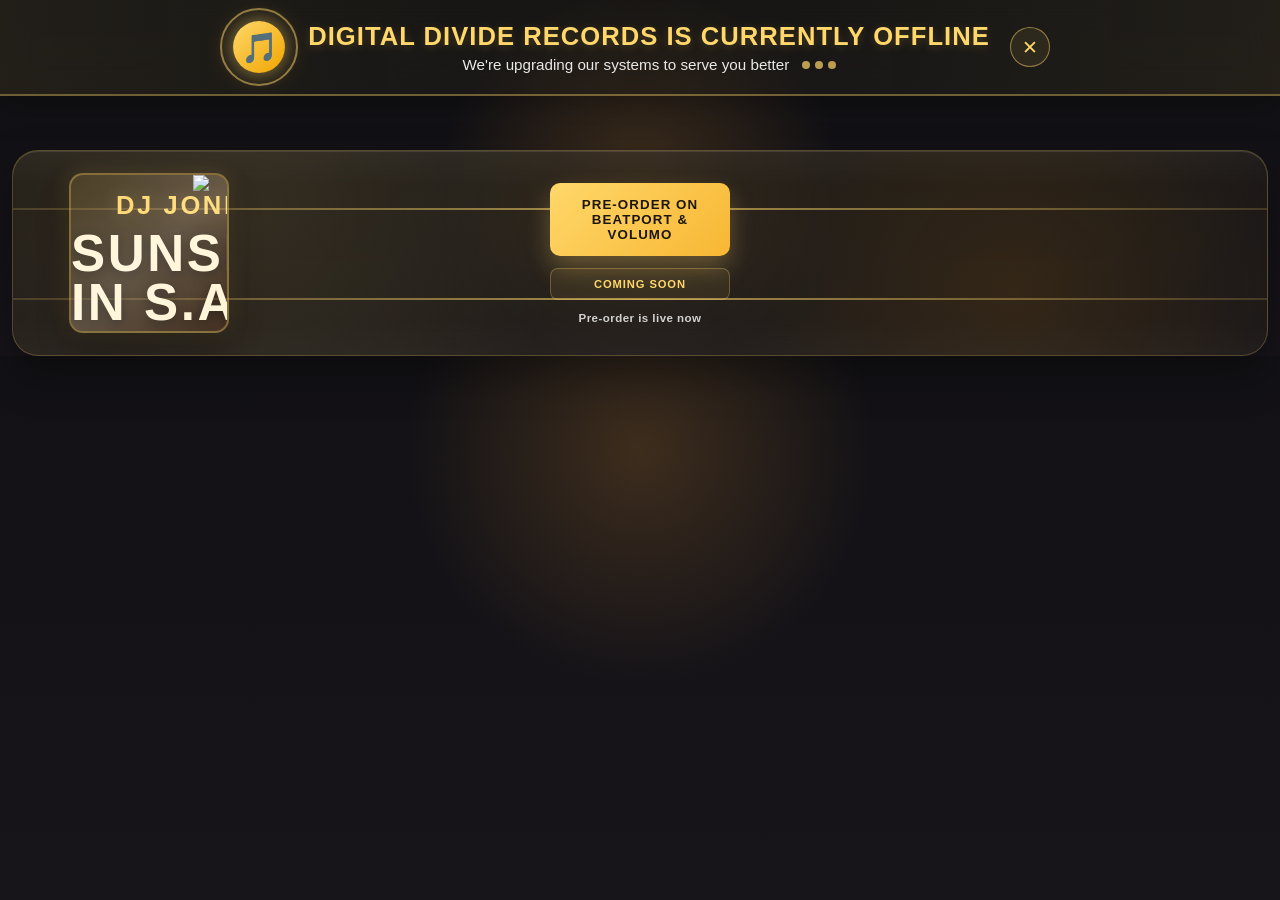
==== commit c04e5f5f: "Rename index1.1.html to index.html Signed-off-by: Jonathan Peters <jonathanpeters051@gmail.com>" ====
--- a/index.html
+++ b/index.html
@@ -1,16 +1,688 @@
-<!doctype html>
+<!DOCTYPE html>
 <html lang="en">
 <head>
-  <meta charset="utf-8">
-  <title>Redirecting…</title>
-  <meta http-equiv="refresh" content="0"; url="https://digital-divide-records.base44.app/">
-  <meta name="robots" content="noindex">
-  <script>
-    // JavaScript immediate redirect as backup
-    window.location.replace("https://digital-divide-records.base44.app/");
-  </script>
+  <meta charset="UTF-8" />
+  <meta name="viewport" content="width=device-width, initial-scale=1.0" />
+  <title>Digital Divide Records</title>
+  <style>
+    :root {
+      --gold-1: #ffd76a;
+      --gold-2: #f7b733;
+      --gold-3: #f0a500;
+      --dark-1: #0d0d0d;
+      --dark-2: #1b1b1b;
+      --dark-3: #2a1f17;
+      --glass: rgba(255,255,255,0.08);
+      --glass-strong: rgba(255,255,255,0.12);
+      --text: #f9f2dd;
+      --muted: rgba(255,255,255,0.72);
+      --shadow: rgba(0,0,0,0.45);
+    }
+
+    * {
+      box-sizing: border-box;
+      margin: 0;
+      padding: 0;
+    }
+
+    html, body {
+      width: 100%;
+      min-height: 100%;
+      background:
+        radial-gradient(circle at center, rgba(255, 170, 60, 0.18), transparent 30%),
+        linear-gradient(180deg, #0f0f12 0%, #17141a 100%);
+      font-family: "Segoe UI", Tahoma, Geneva, Verdana, sans-serif;
+      color: var(--text);
+    }
+
+    body {
+      padding-top: 150px;
+    }
+
+    /* =========================
+       OFFLINE BANNER
+    ========================= */
+    .offline-banner {
+      position: fixed;
+      top: 0;
+      left: 0;
+      width: 100%;
+      z-index: 9999;
+      background: rgba(20, 20, 20, 0.22);
+      border-bottom: 2px solid rgba(255, 214, 106, 0.4);
+      backdrop-filter: blur(18px);
+      -webkit-backdrop-filter: blur(18px);
+      box-shadow: 0 10px 30px rgba(0,0,0,0.25);
+      overflow: hidden;
+      animation: slideDown 0.9s ease-out;
+    }
+
+    @keyframes slideDown {
+      from { transform: translateY(-110%); opacity: 0; }
+      to { transform: translateY(0); opacity: 1; }
+    }
+
+    .banner-bg {
+      position: absolute;
+      inset: 0;
+      overflow: hidden;
+      pointer-events: none;
+    }
+
+    .smoke {
+      position: absolute;
+      border-radius: 50%;
+      background: radial-gradient(circle, rgba(255,255,255,0.28) 0%, rgba(255,255,255,0.06) 35%, transparent 70%);
+      filter: blur(6px);
+      opacity: 0;
+      animation: smokeFloat 7s ease-in-out infinite;
+    }
+
+    @keyframes smokeFloat {
+      0% {
+        transform: translate(0, 0) scale(0.8);
+        opacity: 0;
+      }
+      25% {
+        opacity: 0.4;
+      }
+      100% {
+        transform: translate(20px, -45px) scale(1.7);
+        opacity: 0;
+      }
+    }
+
+    .banner-gradient {
+      position: absolute;
+      inset: 0;
+      background: linear-gradient(90deg, rgba(255, 214, 106, 0.08), rgba(255, 214, 106, 0.02), rgba(255, 214, 106, 0.08));
+      animation: gradientShift 5s ease-in-out infinite alternate;
+    }
+
+    @keyframes gradientShift {
+      0% { opacity: 0.35; }
+      100% { opacity: 0.75; }
+    }
+
+    .banner-content {
+      position: relative;
+      z-index: 2;
+      min-height: 86px;
+      display: flex;
+      align-items: center;
+      justify-content: center;
+      gap: 20px;
+      padding: 18px 24px;
+      flex-wrap: wrap;
+    }
+
+    .offline-icon {
+      position: relative;
+      width: 58px;
+      height: 58px;
+      display: grid;
+      place-items: center;
+      animation: pulse 2.2s ease-in-out infinite;
+    }
+
+    @keyframes pulse {
+      0%, 100% { transform: scale(1); }
+      50% { transform: scale(1.06); }
+    }
+
+    .offline-icon::before {
+      content: "";
+      position: absolute;
+      inset: -10px;
+      border-radius: 50%;
+      border: 2px solid rgba(255, 214, 106, 0.5);
+      animation: ring 2s ease-out infinite;
+    }
+
+    @keyframes ring {
+      0% { transform: scale(0.8); opacity: 1; }
+      100% { transform: scale(1.4); opacity: 0; }
+    }
+
+    .icon-circle {
+      width: 52px;
+      height: 52px;
+      border-radius: 50%;
+      display: grid;
+      place-items: center;
+      background: linear-gradient(135deg, var(--gold-1), var(--gold-3));
+      color: #111;
+      font-size: 30px;
+      box-shadow:
+        0 0 18px rgba(255, 214, 106, 0.45),
+        0 0 36px rgba(255, 214, 106, 0.2);
+      position: relative;
+      z-index: 1;
+    }
+
+    .banner-text {
+      text-align: center;
+      min-width: 260px;
+    }
+
+    .banner-title {
+      font-size: clamp(1.1rem, 2vw, 1.7rem);
+      font-weight: 800;
+      letter-spacing: 0.04em;
+      color: var(--gold-1);
+      text-transform: uppercase;
+      text-shadow: 0 2px 10px rgba(255, 214, 106, 0.2);
+      animation: textIn 0.8s ease-out;
+    }
+
+    @keyframes textIn {
+      from { opacity: 0; transform: translateX(-20px); }
+      to { opacity: 1; transform: translateX(0); }
+    }
+
+    .banner-subtitle {
+      margin-top: 5px;
+      font-size: clamp(0.78rem, 1.5vw, 0.95rem);
+      color: rgba(255,255,255,0.9);
+      animation: subtitleIn 0.8s ease-out 0.2s both;
+    }
+
+    @keyframes subtitleIn {
+      from { opacity: 0; transform: translateY(10px); }
+      to { opacity: 1; transform: translateY(0); }
+    }
+
+    .loading-dots {
+      display: inline-flex;
+      align-items: center;
+      gap: 5px;
+      margin-left: 8px;
+      vertical-align: middle;
+    }
+
+    .loading-dots span {
+      width: 8px;
+      height: 8px;
+      border-radius: 50%;
+      display: inline-block;
+      background: var(--gold-1);
+      animation: dotJump 1.2s linear infinite;
+      opacity: 0.7;
+    }
+
+    .loading-dots span:nth-child(2) { animation-delay: 0.2s; }
+    .loading-dots span:nth-child(3) { animation-delay: 0.4s; }
+
+    @keyframes dotJump {
+      0%, 80%, 100% { transform: scale(0.7); opacity: 0.4; }
+      40% { transform: scale(1); opacity: 1; }
+    }
+
+    .banner-close {
+      position: relative;
+      width: 40px;
+      height: 40px;
+      border: 1px solid rgba(255, 214, 106, 0.5);
+      background: rgba(255, 214, 106, 0.08);
+      color: var(--gold-1);
+      border-radius: 50%;
+      cursor: pointer;
+      font-size: 1.2rem;
+      display: grid;
+      place-items: center;
+      transition: 0.25s ease;
+      z-index: 2;
+    }
+
+    .banner-close:hover {
+      transform: rotate(90deg) scale(1.08);
+      background: rgba(255, 214, 106, 0.18);
+      box-shadow: 0 0 18px rgba(255, 214, 106, 0.35);
+    }
+
+    /* =========================
+       PROMO BANNER
+    ========================= */
+    .promo-banner {
+      width: min(1400px, calc(100% - 24px));
+      margin: 0 auto 28px;
+      position: relative;
+      border-radius: 26px;
+      overflow: hidden;
+      background:
+        linear-gradient(135deg, rgba(255, 215, 112, 0.08), rgba(255, 255, 255, 0.02)),
+        rgba(22, 18, 17, 0.45);
+      border: 1px solid rgba(255,214,106,0.25);
+      box-shadow:
+        0 18px 42px rgba(0,0,0,0.35),
+        inset 0 1px 0 rgba(255,255,255,0.1);
+      backdrop-filter: blur(18px);
+      -webkit-backdrop-filter: blur(18px);
+      animation: bannerReveal 0.9s ease-out;
+    }
+
+    @keyframes bannerReveal {
+      from { transform: translateY(24px); opacity: 0; }
+      to { transform: translateY(0); opacity: 1; }
+    }
+
+    .promo-bg {
+      position: absolute;
+      inset: 0;
+      pointer-events: none;
+      background:
+        linear-gradient(180deg, rgba(255,255,255,0.03), transparent 18%, transparent 82%, rgba(255,255,255,0.02)),
+        radial-gradient(circle at 20% 30%, rgba(255, 214, 106, 0.08), transparent 30%),
+        radial-gradient(circle at 80% 70%, rgba(255, 153, 0, 0.10), transparent 30%);
+    }
+
+    .promo-glow-line {
+      position: absolute;
+      left: -20%;
+      width: 140%;
+      height: 2px;
+      background: linear-gradient(90deg, transparent, rgba(255,214,106,0.6), transparent);
+      animation: sweep 4s ease-in-out infinite;
+    }
+
+    @keyframes sweep {
+      0% { transform: translateX(-20%); opacity: 0; }
+      25% { opacity: 1; }
+      50% { transform: translateX(20%); opacity: 1; }
+      100% { transform: translateX(40%); opacity: 0; }
+    }
+
+    .promo-content {
+      position: relative;
+      z-index: 2;
+      display: grid;
+      grid-template-columns: 220px 1fr 220px;
+      gap: 24px;
+      align-items: center;
+      padding: 22px 26px;
+    }
+
+    .album-art {
+      width: 160px;
+      height: 160px;
+      margin: 0 auto;
+      border-radius: 14px;
+      background:
+        linear-gradient(135deg, rgba(255, 214, 106, 0.18), rgba(255, 145, 77, 0.14)),
+        rgba(0,0,0,0.2);
+      border: 2px solid rgba(255,214,106,0.35);
+      box-shadow:
+        0 18px 32px rgba(0,0,0,0.3),
+        0 0 22px rgba(255,214,106,0.15);
+      display: grid;
+      place-items: center;
+      font-size: 4.1rem;
+      position: relative;
+      overflow: hidden;
+      animation: floatArt 5.5s ease-in-out infinite;
+    }
+
+    @keyframes floatArt {
+      0%, 100% { transform: translateY(0) rotate(0deg); }
+      50% { transform: translateY(-12px) rotate(-3deg); }
+    }
+
+    .album-art::before {
+      content: "";
+      position: absolute;
+      inset: -40%;
+      background: linear-gradient(120deg, transparent 20%, rgba(255,255,255,0.16) 50%, transparent 80%);
+      transform: rotate(18deg);
+      animation: shine 3.6s linear infinite;
+    }
+
+    @keyframes shine {
+      from { transform: translateX(-120%) rotate(18deg); }
+      to { transform: translateX(120%) rotate(18deg); }
+    }
+
+    .release-info {
+      text-align: center;
+    }
+
+    .artist-name {
+      font-size: clamp(1.2rem, 2vw, 2rem);
+      font-weight: 900;
+      letter-spacing: 0.1em;
+      text-transform: uppercase;
+      color: var(--gold-1);
+      text-shadow: 0 0 18px rgba(255,214,106,0.25);
+      margin-bottom: 10px;
+    }
+
+    .title {
+      font-size: clamp(2rem, 4vw, 4rem);
+      font-weight: 900;
+      letter-spacing: 0.05em;
+      color: #fff5d7;
+      text-transform: uppercase;
+      text-shadow: 0 3px 12px rgba(0,0,0,0.45);
+      line-height: 0.95;
+      margin-bottom: 18px;
+    }
+
+    .release-row {
+      display: flex;
+      flex-wrap: wrap;
+      justify-content: center;
+      gap: 10px;
+      margin-bottom: 12px;
+    }
+
+    .pill {
+      background: rgba(255,214,106,0.08);
+      border: 1px solid rgba(255,214,106,0.26);
+      color: var(--gold-1);
+      border-radius: 999px;
+      padding: 7px 12px;
+      font-size: 0.72rem;
+      font-weight: 700;
+      letter-spacing: 0.08em;
+      text-transform: uppercase;
+    }
+
+    .date-grid {
+      display: grid;
+      gap: 10px;
+      margin-top: 12px;
+    }
+
+    .date-item {
+      display: flex;
+      align-items: center;
+      justify-content: center;
+      gap: 10px;
+      flex-wrap: wrap;
+      background: rgba(255,255,255,0.025);
+      border: 1px solid rgba(255,214,106,0.2);
+      border-radius: 8px;
+      padding: 10px 14px;
+      color: rgba(255,255,255,0.9);
+      font-size: 0.9rem;
+    }
+
+    .date-item strong {
+      color: var(--gold-1);
+      font-weight: 800;
+      text-transform: uppercase;
+      letter-spacing: 0.08em;
+      font-size: 0.72rem;
+    }
+
+    .store-list {
+      display: flex;
+      flex-wrap: wrap;
+      justify-content: center;
+      gap: 8px;
+      margin-top: 16px;
+    }
+
+    .store-badge {
+      padding: 7px 11px;
+      border-radius: 999px;
+      background: linear-gradient(135deg, rgba(255,214,106,0.18), rgba(255,145,77,0.16));
+      border: 1px solid rgba(255,214,106,0.26);
+      color: #fff1c2;
+      font-size: 0.68rem;
+      font-weight: 700;
+      letter-spacing: 0.06em;
+      text-transform: uppercase;
+      white-space: nowrap;
+    }
+
+    .cta-panel {
+      display: flex;
+      flex-direction: column;
+      align-items: center;
+      justify-content: center;
+      gap: 12px;
+    }
+
+    .cta-button {
+      width: 100%;
+      max-width: 180px;
+      padding: 14px 18px;
+      border: none;
+      border-radius: 10px;
+      background: linear-gradient(135deg, var(--gold-1), var(--gold-2));
+      color: #1b160e;
+      font-weight: 900;
+      letter-spacing: 0.08em;
+      text-transform: uppercase;
+      cursor: pointer;
+      box-shadow: 0 12px 24px rgba(255, 214, 106, 0.28);
+      transition: transform 0.2s ease, box-shadow 0.2s ease;
+      animation: buttonPulse 2s ease-in-out infinite;
+    }
+
+    @keyframes buttonPulse {
+      0%, 100% { transform: translateY(0); }
+      50% { transform: translateY(-4px); }
+    }
+
+    .cta-button:hover {
+      transform: translateY(-3px);
+      box-shadow: 0 18px 28px rgba(255, 214, 106, 0.38);
+    }
+
+    .status-box {
+      width: 100%;
+      max-width: 180px;
+      text-align: center;
+      padding: 9px 12px;
+      border-radius: 8px;
+      border: 1px solid rgba(255,214,106,0.28);
+      background: rgba(255,214,106,0.08);
+      color: var(--gold-1);
+      text-transform: uppercase;
+      letter-spacing: 0.08em;
+      font-size: 0.7rem;
+      font-weight: 800;
+    }
+
+    .countdown {
+      color: rgba(255,255,255,0.8);
+      font-size: 0.72rem;
+      font-weight: 700;
+      letter-spacing: 0.04em;
+      text-align: center;
+    }
+
+    /* Responsive */
+    @media (max-width: 980px) {
+      .promo-content {
+        grid-template-columns: 1fr;
+        text-align: center;
+      }
+
+      .cta-panel {
+        margin-top: 8px;
+      }
+    }
+
+    @media (max-width: 720px) {
+      .banner-content {
+        padding-left: 14px;
+        padding-right: 14px;
+      }
+
+      .offine-banner .banner-close {
+        margin-top: 8px;
+      }
+
+      .title {
+        line-height: 1.05;
+      }
+
+      .date-item {
+        justify-content: center;
+      }
+    }
+
+    @media (max-width: 520px) {
+      .promo-banner {
+        border-radius: 18px;
+      }
+      .promo-content {
+        padding: 18px 14px;
+      }
+      .album-art {
+        width: 130px;
+        height: 130px;
+        font-size: 3.3rem;
+      }
+      .title {
+        font-size: 2rem;
+      }
+      .artist-name {
+        font-size: 1rem;
+        letter-spacing: 0.08em;
+      }
+      .store-badge {
+        font-size: 0.62rem;
+      }
+      .cta-button, .status-box {
+        max-width: 100%;
+      }
+    }
+  </style>
 </head>
 <body>
-  <p>This Website Is Still Being Updated <a href="https://digital-divide-records.base44.app/">. In The Meantime, Checkout This SPA Version Built Using Base44.</p>
+
+  <div class="offline-banner" id="offlineBanner">
+    <div class="banner-bg">
+      <div class="smoke" style="left: 8%; top: 50%; width: 120px; height: 100px; animation-delay: 0s;"></div>
+      <div class="smoke" style="left: 22%; top: 44%; width: 130px; height: 110px; animation-delay: 0.9s;"></div>
+      <div class="smoke" style="left: 48%; top: 48%; width: 150px; height: 120px; animation-delay: 1.8s;"></div>
+      <div class="smoke" style="left: 70%; top: 54%; width: 140px; height: 118px; animation-delay: 2.6s;"></div>
+      <div class="smoke" style="left: 88%; top: 52%; width: 110px; height: 90px; animation-delay: 3.2s;"></div>
+    </div>
+    <div class="banner-gradient"></div>
+
+    <div class="banner-content">
+      <div class="offline-icon">
+        <div class="icon-circle">🎵</div>
+      </div>
+
+      <div class="banner-text">
+        <div class="banner-title">Digital Divide Records is Currently Offline</div>
+        <div class="banner-subtitle">
+          We're upgrading our systems to serve you better
+          <span class="loading-dots">
+            <span></span>
+            <span></span>
+            <span></span>
+          </span>
+        </div>
+      </div>
+
+      <button class="banner-close" id="closeBanner" aria-label="Close notification">✕</button>
+    </div>
+  </div>
+
+  <div class="promo-banner">
+    <div class="promo-bg">
+      <div class="promo-glow-line" style="top: 28%;"></div>
+      <div class="promo-glow-line" style="top: 72%; animation-delay: 0.8s;"></div>
+    </div>
+
+    <div class="promo-content">
+      <div class="album-art" aria-label="Album art"><img src="DJJonnas-SunsetInSA-CoverArt.jpg>🌅</div>
+
+      <div class="release-info">
+        <div class="artist-name">DJ Jonnas</div>
+        <div class="title">Sunsets In S.A</div>
+
+        <div class="release-row">
+          <span class="pill">Pre-Order</span>
+          <span class="pill">Oct 30, 2026</span>
+          <span class="pill">2 Weeks</span>
+        </div>
+
+        <div class="date-grid">
+          <div class="date-item">
+            <strong>Pre-Release</strong>
+            <span>Nov 13, 2026</span>
+            <span>•</span>
+            <span>2 Weeks</span>
+          </div>
+
+          <div class="date-item">
+            <strong>Release Date</strong>
+            <span>Nov 27, 2026</span>
+            <span>•</span>
+            <span>All Streaming Platforms & Download Stores</span>
+          </div>
+        </div>
+
+        <div class="store-list">
+          <span class="store-badge">Beatport</span>
+          <span class="store-badge">Volumo</span>
+          <!--<span class="store-badge">Spotify</span>
+          <span class="store-badge">Apple Music</span>
+          <span class="store-badge">YouTube</span>
+          <span class="store-badge">SoundCloud</span>-->
+        </div>
+      </div>
+
+      <div class="cta-panel">
+        <button class="cta-button">Pre-Order On Beatport & Volumo</button>
+        <div class="status-box">Coming Soon</div>
+        <div class="countdown" id="countdownText">30 October 2026</div>
+      </div>
+    </div>
+  </div>
+
+  <script>
+    const offlineBanner = document.getElementById("offlineBanner");
+    const closeBannerBtn = document.getElementById("closeBanner");
+
+    const dismissedKey = "ddr-offline-banner-dismissed";
+
+    closeBannerBtn.addEventListener("click", () => {
+      offlineBanner.style.animation = "slideDown 0.5s ease-in reverse forwards";
+      setTimeout(() => {
+        offlineBanner.style.display = "none";
+        localStorage.setItem(dismissedKey, "true");
+      }, 430);
+    });
+
+    const dismissed = localStorage.getItem(dismissedKey);
+    if (dismissed === "true") {
+      offlineBanner.style.display = "none";
+    }
+
+    window.addEventListener("online", () => {
+      offlineBanner.style.display = "block";
+      offlineBanner.style.animation = "slideDown 0.8s ease-out";
+    });
+
+    const targetDate = new Date("2026-10-30T00:00:00");
+    const countdownText = document.getElementById("countdownText");
+
+    function updateCountdown() {
+      const now = new Date();
+      const diff = targetDate - now;
+
+      if (diff <= 0) {
+        countdownText.textContent = "Pre-order is live now";
+        return;
+      }
+
+      const days = Math.floor(diff / (1000 * 60 * 60 * 24));
+      const hours = Math.floor((diff / (1000 * 60 * 60)) % 24);
+      const minutes = Math.floor((diff / (1000 * 60)) % 60);
+
+      countdownText.textContent = `${days}d ${hours}h ${minutes}m until pre-order`;
+    }
+
+    updateCountdown();
+    setInterval(updateCountdown, 60000);
+  </script>
 </body>
 </html>
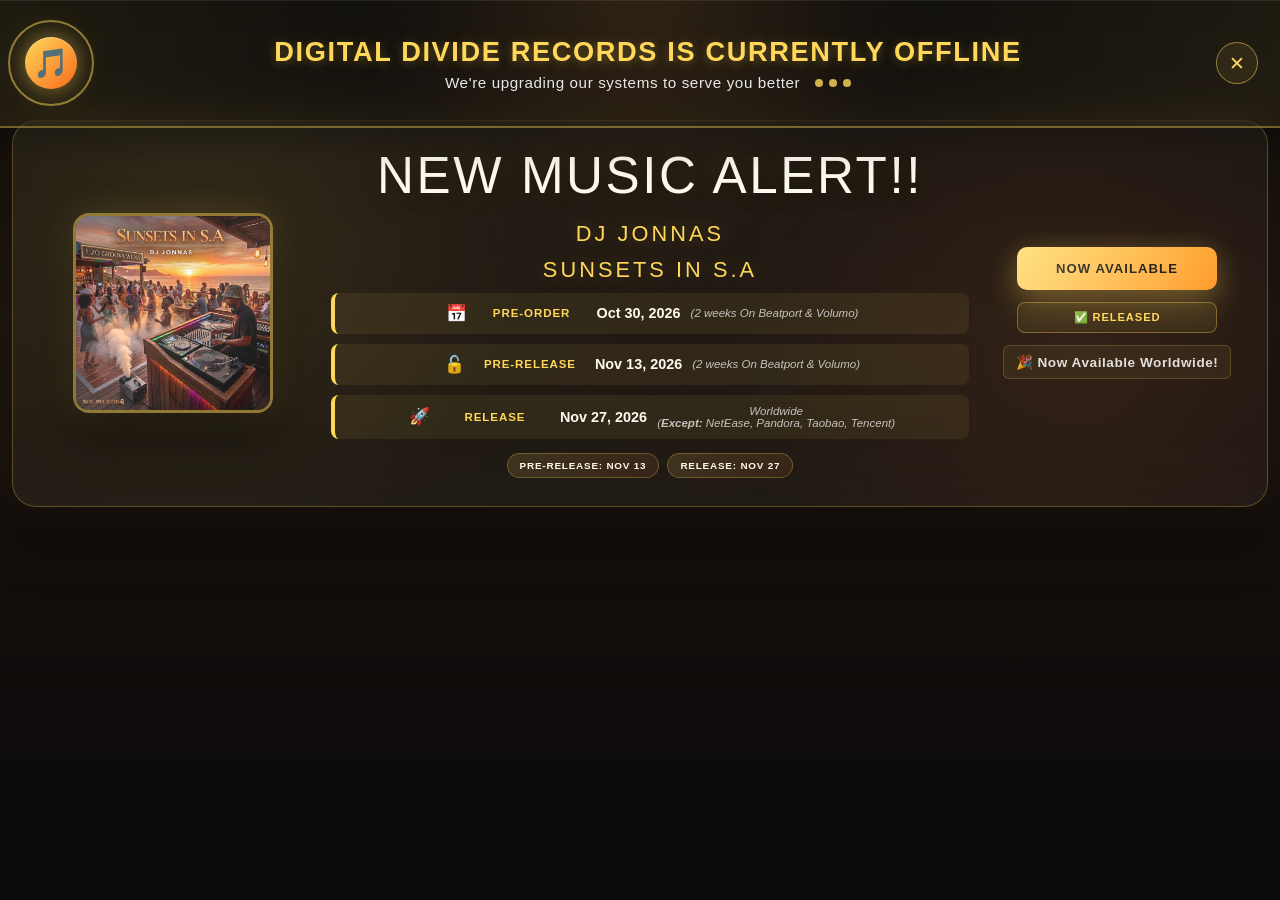
==== commit b0f99f80: "Rename 1index.html to index.html Signed-off-by: Jonathan Peters <jonathanpeters051@gmail.com>" ====
--- a/index.html
+++ b/index.html
@@ -3,20 +3,37 @@
 <head>
   <meta charset="UTF-8" />
   <meta name="viewport" content="width=device-width, initial-scale=1.0" />
-  <title>Digital Divide Records</title>
+  <title>Digital Divide Records | DJ Jonnas - Sunsets In S.A</title>
+  <meta
+    name="description"
+    content="Cinematic offline banner and promotional release banner for DJ Jonnas - Sunsets In S.A by Digital Divide Records."
+  />
   <style>
     :root {
-      --gold-1: #ffd76a;
-      --gold-2: #f7b733;
-      --gold-3: #f0a500;
-      --dark-1: #0d0d0d;
-      --dark-2: #1b1b1b;
-      --dark-3: #2a1f17;
-      --glass: rgba(255,255,255,0.08);
-      --glass-strong: rgba(255,255,255,0.12);
-      --text: #f9f2dd;
-      --muted: rgba(255,255,255,0.72);
+      --gold-1: #ffd85a;
+      --gold-2: #ffce3d;
+      --gold-3: #ff9b2f;
+      --gold-4: #f76b1c;
+      --black-1: #090909;
+      --black-2: #141414;
+      --black-3: #1d1d1d;
+      --white-1: #fffaf2;
+      --white-2: rgba(255,255,255,0.8);
+      --glass: rgba(20,20,20,0.18);
+      --glass-strong: rgba(255,255,255,0.08);
       --shadow: rgba(0,0,0,0.45);
+      --sunset-1: #9e2b1d;
+      --sunset-2: #f77e33;
+      --sunset-3: #fbb957;
+      --sky-1: #31586f;
+      --sky-2: #6a8fa7;
+      --sea-1: #0c2438;
+      --sea-2: #1d4c67;
+      --accent-cyan: #31d8ff;
+      --accent-green: #2dde9d;
+      --success: #1dd1a1;
+      --danger: #ff5f6d;
+      --warning: #ffb74d;
     }
 
     * {
@@ -25,18 +42,33 @@
       padding: 0;
     }
 
-    html, body {
-      width: 100%;
-      min-height: 100%;
+    html {
+      scroll-behavior: smooth;
+    }
+
+    body {
+      font-family: "Segoe UI", Tahoma, Geneva, Verdana, sans-serif;
       background:
-        radial-gradient(circle at center, rgba(255, 170, 60, 0.18), transparent 30%),
-        linear-gradient(180deg, #0f0f12 0%, #17141a 100%);
-      font-family: "Segoe UI", Tahoma, Geneva, Verdana, sans-serif;
-      color: var(--text);
-    }
-
-    body {
-      padding-top: 150px;
+        radial-gradient(circle at 50% 0%, rgba(255, 170, 80, 0.16), transparent 25%),
+        linear-gradient(180deg, #0a0a0a 0%, #1b120f 35%, #0a0a0a 100%);
+      color: var(--white-1);
+      min-height: 100vh;
+      overflow-x: hidden;
+      padding-top: 120px;
+    }
+
+    button, input, textarea, select {
+      font: inherit;
+    }
+
+    img, svg {
+      display: block;
+      max-width: 100%;
+    }
+
+    a {
+      color: inherit;
+      text-decoration: none;
     }
 
     /* =========================
@@ -44,398 +76,535 @@
     ========================= */
     .offline-banner {
       position: fixed;
-      top: 0;
-      left: 0;
-      width: 100%;
+      inset: 0 0 auto 0;
       z-index: 9999;
-      background: rgba(20, 20, 20, 0.22);
-      border-bottom: 2px solid rgba(255, 214, 106, 0.4);
-      backdrop-filter: blur(18px);
-      -webkit-backdrop-filter: blur(18px);
-      box-shadow: 0 10px 30px rgba(0,0,0,0.25);
+      background: rgba(18, 18, 18, 0.2);
+      border-bottom: 2px solid rgba(255, 216, 90, 0.4);
+      backdrop-filter: blur(16px);
+      -webkit-backdrop-filter: blur(16px);
+      box-shadow:
+        0 12px 40px rgba(0,0,0,0.32),
+        inset 0 1px 0 rgba(255,255,255,0.08);
       overflow: hidden;
-      animation: slideDown 0.9s ease-out;
-    }
-
-    @keyframes slideDown {
-      from { transform: translateY(-110%); opacity: 0; }
-      to { transform: translateY(0); opacity: 1; }
-    }
-
-    .banner-bg {
+      animation: bannerDown 0.9s cubic-bezier(0.34, 1.56, 0.64, 1) forwards;
+    }
+
+    @keyframes bannerDown {
+      0% {
+        transform: translateY(-120%);
+        opacity: 0;
+      }
+      100% {
+        transform: translateY(0);
+        opacity: 1;
+      }
+    }
+
+    .offline-banner.hidden {
+      display: none;
+    }
+
+    .offline-banner__inner {
+      position: relative;
+      max-width: 1440px;
+      margin: 0 auto;
+      padding: 18px 22px;
+      min-height: 90px;
+      overflow: hidden;
+    }
+
+    .offline-banner__particles {
       position: absolute;
       inset: 0;
+      pointer-events: none;
       overflow: hidden;
-      pointer-events: none;
     }
 
     .smoke {
       position: absolute;
       border-radius: 50%;
-      background: radial-gradient(circle, rgba(255,255,255,0.28) 0%, rgba(255,255,255,0.06) 35%, transparent 70%);
-      filter: blur(6px);
+      background: radial-gradient(circle, rgba(255,255,255,0.25) 0%, rgba(255,255,255,0.08) 30%, transparent 72%);
+      filter: blur(8px);
       opacity: 0;
-      animation: smokeFloat 7s ease-in-out infinite;
+      animation: smokeFloat 8s ease-in-out infinite;
     }
 
     @keyframes smokeFloat {
       0% {
-        transform: translate(0, 0) scale(0.8);
+        transform: translate(0, 0) scale(0.7);
         opacity: 0;
       }
-      25% {
-        opacity: 0.4;
+      20% {
+        opacity: 0.5;
       }
       100% {
-        transform: translate(20px, -45px) scale(1.7);
+        transform: translate(18px, -52px) scale(1.8);
         opacity: 0;
       }
     }
 
-    .banner-gradient {
+    .smoke:nth-child(1) { left: 8%; top: 40%; width: 120px; height: 120px; animation-delay: 0s; }
+    .smoke:nth-child(2) { left: 26%; top: 32%; width: 150px; height: 120px; animation-delay: 1.4s; }
+    .smoke:nth-child(3) { left: 56%; top: 38%; width: 140px; height: 120px; animation-delay: 2.6s; }
+    .smoke:nth-child(4) { right: 16%; top: 34%; width: 125px; height: 110px; animation-delay: 3.8s; }
+    .smoke:nth-child(5) { right: 4%; top: 40%; width: 110px; height: 90px; animation-delay: 5s; }
+
+    .offline-banner__gradient {
       position: absolute;
       inset: 0;
-      background: linear-gradient(90deg, rgba(255, 214, 106, 0.08), rgba(255, 214, 106, 0.02), rgba(255, 214, 106, 0.08));
-      animation: gradientShift 5s ease-in-out infinite alternate;
-    }
-
-    @keyframes gradientShift {
-      0% { opacity: 0.35; }
+      background: linear-gradient(
+        90deg,
+        rgba(255,216,90,0.08) 0%,
+        rgba(255,216,90,0.02) 35%,
+        rgba(255,216,90,0.02) 65%,
+        rgba(255,216,90,0.08) 100%
+      );
+      animation: bannerGlow 4.5s ease-in-out infinite alternate;
+    }
+
+    @keyframes bannerGlow {
+      0% { opacity: 0.2; }
       100% { opacity: 0.75; }
     }
 
-    .banner-content {
+    .offline-banner__content {
       position: relative;
       z-index: 2;
-      min-height: 86px;
       display: flex;
       align-items: center;
       justify-content: center;
-      gap: 20px;
-      padding: 18px 24px;
+      gap: 24px;
       flex-wrap: wrap;
-    }
-
-    .offline-icon {
+      min-height: 90px;
+    }
+
+    .status-icon {
       position: relative;
       width: 58px;
       height: 58px;
       display: grid;
       place-items: center;
-      animation: pulse 2.2s ease-in-out infinite;
-    }
-
-    @keyframes pulse {
+      animation: pulseIcon 2.4s ease-in-out infinite;
+    }
+
+    @keyframes pulseIcon {
       0%, 100% { transform: scale(1); }
-      50% { transform: scale(1.06); }
-    }
-
-    .offline-icon::before {
+      50% { transform: scale(1.08); }
+    }
+
+    .status-icon::before {
       content: "";
       position: absolute;
-      inset: -10px;
+      inset: -14px;
       border-radius: 50%;
-      border: 2px solid rgba(255, 214, 106, 0.5);
-      animation: ring 2s ease-out infinite;
-    }
-
-    @keyframes ring {
-      0% { transform: scale(0.8); opacity: 1; }
-      100% { transform: scale(1.4); opacity: 0; }
-    }
-
-    .icon-circle {
+      border: 2px solid rgba(255,216,90,0.5);
+      animation: expandRing 2s ease-out infinite;
+    }
+
+    @keyframes expandRing {
+      0% {
+        transform: scale(0.8);
+        opacity: 1;
+      }
+      100% {
+        transform: scale(1.5);
+        opacity: 0;
+      }
+    }
+
+    .status-icon__badge {
+      position: relative;
       width: 52px;
       height: 52px;
       border-radius: 50%;
+      background: linear-gradient(135deg, var(--gold-1), var(--gold-4));
       display: grid;
       place-items: center;
-      background: linear-gradient(135deg, var(--gold-1), var(--gold-3));
-      color: #111;
-      font-size: 30px;
+      font-size: 1.8rem;
       box-shadow:
-        0 0 18px rgba(255, 214, 106, 0.45),
-        0 0 36px rgba(255, 214, 106, 0.2);
-      position: relative;
+        0 0 20px rgba(255,216,90,0.4),
+        0 0 40px rgba(255,216,90,0.2),
+        inset 0 1px 0 rgba(255,255,255,0.32);
       z-index: 1;
     }
 
-    .banner-text {
+    .offline-banner__text {
+      flex: 1;
+      min-width: 260px;
       text-align: center;
-      min-width: 260px;
-    }
-
-    .banner-title {
-      font-size: clamp(1.1rem, 2vw, 1.7rem);
-      font-weight: 800;
+    }
+
+    .offline-banner__title {
+      font-size: clamp(1.1rem, 2.4vw, 1.7rem);
+      font-weight: 900;
+      text-transform: uppercase;
+      letter-spacing: 0.06em;
+      color: var(--gold-1);
+      text-shadow:
+        0 2px 10px rgba(255,216,90,0.25),
+        0 0 20px rgba(255,216,90,0.12);
+      animation: titleSlide 0.8s ease-out both;
+    }
+
+    @keyframes titleSlide {
+      from {
+        opacity: 0;
+        transform: translateX(-28px);
+      }
+      to {
+        opacity: 1;
+        transform: translateX(0);
+      }
+    }
+
+    .offline-banner__subtitle {
+      margin-top: 6px;
+      font-size: clamp(0.75rem, 1.5vw, 0.95rem);
+      color: rgba(255,255,255,0.9);
+      font-weight: 500;
       letter-spacing: 0.04em;
-      color: var(--gold-1);
-      text-transform: uppercase;
-      text-shadow: 0 2px 10px rgba(255, 214, 106, 0.2);
-      animation: textIn 0.8s ease-out;
-    }
-
-    @keyframes textIn {
-      from { opacity: 0; transform: translateX(-20px); }
-      to { opacity: 1; transform: translateX(0); }
-    }
-
-    .banner-subtitle {
-      margin-top: 5px;
-      font-size: clamp(0.78rem, 1.5vw, 0.95rem);
-      color: rgba(255,255,255,0.9);
-      animation: subtitleIn 0.8s ease-out 0.2s both;
-    }
-
-    @keyframes subtitleIn {
-      from { opacity: 0; transform: translateY(10px); }
-      to { opacity: 1; transform: translateY(0); }
-    }
-
-    .loading-dots {
+      animation: subtitleRise 0.85s ease-out 0.2s both;
+    }
+
+    @keyframes subtitleRise {
+      from {
+        opacity: 0;
+        transform: translateY(10px);
+      }
+      to {
+        opacity: 1;
+        transform: translateY(0);
+      }
+    }
+
+    .loader {
       display: inline-flex;
       align-items: center;
-      gap: 5px;
-      margin-left: 8px;
+      gap: 6px;
+      margin-left: 10px;
       vertical-align: middle;
     }
 
-    .loading-dots span {
+    .loader-dot {
       width: 8px;
       height: 8px;
       border-radius: 50%;
-      display: inline-block;
       background: var(--gold-1);
-      animation: dotJump 1.2s linear infinite;
-      opacity: 0.7;
-    }
-
-    .loading-dots span:nth-child(2) { animation-delay: 0.2s; }
-    .loading-dots span:nth-child(3) { animation-delay: 0.4s; }
-
-    @keyframes dotJump {
-      0%, 80%, 100% { transform: scale(0.7); opacity: 0.4; }
-      40% { transform: scale(1); opacity: 1; }
-    }
-
-    .banner-close {
+      opacity: 0.8;
+      animation: dotPulse 1.2s ease-in-out infinite;
+    }
+
+    .loader-dot:nth-child(2) { animation-delay: 0.15s; }
+    .loader-dot:nth-child(3) { animation-delay: 0.3s; }
+
+    @keyframes dotPulse {
+      0%, 80%, 100% {
+        transform: scale(0.6);
+        opacity: 0.35;
+      }
+      40% {
+        transform: scale(1);
+        opacity: 1;
+      }
+    }
+
+    .offline-banner__close {
+      width: 42px;
+      height: 42px;
+      border-radius: 50%;
+      border: 1.5px solid rgba(255,216,90,0.5);
+      background: rgba(255,216,90,0.08);
+      color: var(--gold-1);
+      font-size: 1.2rem;
+      cursor: pointer;
+      display: inline-flex;
+      align-items: center;
+      justify-content: center;
+      transition: all 0.25s ease;
       position: relative;
-      width: 40px;
-      height: 40px;
-      border: 1px solid rgba(255, 214, 106, 0.5);
-      background: rgba(255, 214, 106, 0.08);
-      color: var(--gold-1);
-      border-radius: 50%;
-      cursor: pointer;
-      font-size: 1.2rem;
-      display: grid;
-      place-items: center;
-      transition: 0.25s ease;
       z-index: 2;
-    }
-
-    .banner-close:hover {
-      transform: rotate(90deg) scale(1.08);
-      background: rgba(255, 214, 106, 0.18);
-      box-shadow: 0 0 18px rgba(255, 214, 106, 0.35);
+      flex-shrink: 0;
+      animation: closeScale 0.65s ease-out 0.3s both;
+    }
+
+    @keyframes closeScale {
+      from {
+        transform: scale(0);
+        opacity: 0;
+      }
+      to {
+        transform: scale(1);
+        opacity: 1;
+      }
+    }
+
+    .offline-banner__close:hover {
+      transform: rotate(90deg) scale(1.1);
+      background: rgba(255,216,90,0.18);
+      box-shadow: 0 0 20px rgba(255,216,90,0.35);
     }
 
     /* =========================
        PROMO BANNER
     ========================= */
     .promo-banner {
+      position: relative;
       width: min(1400px, calc(100% - 24px));
-      margin: 0 auto 28px;
-      position: relative;
-      border-radius: 26px;
+      margin: 0 auto 32px;
+      border-radius: 24px;
       overflow: hidden;
       background:
-        linear-gradient(135deg, rgba(255, 215, 112, 0.08), rgba(255, 255, 255, 0.02)),
-        rgba(22, 18, 17, 0.45);
-      border: 1px solid rgba(255,214,106,0.25);
-      box-shadow:
-        0 18px 42px rgba(0,0,0,0.35),
-        inset 0 1px 0 rgba(255,255,255,0.1);
+        linear-gradient(135deg, rgba(255,216,90,0.06), rgba(255,140,70,0.04)),
+        rgba(18,18,18,0.5);
+      border: 1px solid rgba(255,216,90,0.28);
       backdrop-filter: blur(18px);
       -webkit-backdrop-filter: blur(18px);
-      animation: bannerReveal 0.9s ease-out;
-    }
-
-    @keyframes bannerReveal {
-      from { transform: translateY(24px); opacity: 0; }
-      to { transform: translateY(0); opacity: 1; }
-    }
-
-    .promo-bg {
+      box-shadow:
+        0 28px 60px rgba(0,0,0,0.38),
+        0 0 50px rgba(255,216,90,0.08),
+        inset 0 1px 0 rgba(255,255,255,0.06);
+      animation: promoReveal 1s cubic-bezier(0.34, 1.56, 0.64, 1) 0.25s both;
+    }
+
+    @keyframes promoReveal {
+      from {
+        opacity: 0;
+        transform: translateY(28px);
+      }
+      to {
+        opacity: 1;
+        transform: translateY(0);
+      }
+    }
+
+    .promo-banner__bg {
       position: absolute;
       inset: 0;
       pointer-events: none;
       background:
-        linear-gradient(180deg, rgba(255,255,255,0.03), transparent 18%, transparent 82%, rgba(255,255,255,0.02)),
-        radial-gradient(circle at 20% 30%, rgba(255, 214, 106, 0.08), transparent 30%),
-        radial-gradient(circle at 80% 70%, rgba(255, 153, 0, 0.10), transparent 30%);
-    }
-
-    .promo-glow-line {
-      position: absolute;
-      left: -20%;
-      width: 140%;
-      height: 2px;
-      background: linear-gradient(90deg, transparent, rgba(255,214,106,0.6), transparent);
-      animation: sweep 4s ease-in-out infinite;
-    }
-
-    @keyframes sweep {
-      0% { transform: translateX(-20%); opacity: 0; }
-      25% { opacity: 1; }
-      50% { transform: translateX(20%); opacity: 1; }
-      100% { transform: translateX(40%); opacity: 0; }
-    }
-
-    .promo-content {
+        radial-gradient(circle at 15% 30%, rgba(255,216,90,0.08), transparent 30%),
+        radial-gradient(circle at 85% 60%, rgba(255,140,70,0.08), transparent 32%),
+        linear-gradient(180deg, rgba(255,255,255,0.02), transparent 18%, transparent 82%, rgba(255,255,255,0.01));
+    }
+
+    .promo-banner__content {
       position: relative;
       z-index: 2;
       display: grid;
-      grid-template-columns: 220px 1fr 220px;
-      gap: 24px;
+      grid-template-columns: 260px minmax(0, 1fr) 240px;
+      gap: 28px;
       align-items: center;
-      padding: 22px 26px;
-    }
-
-    .album-art {
-      width: 160px;
-      height: 160px;
-      margin: 0 auto;
-      border-radius: 14px;
-      background:
-        linear-gradient(135deg, rgba(255, 214, 106, 0.18), rgba(255, 145, 77, 0.14)),
-        rgba(0,0,0,0.2);
-      border: 2px solid rgba(255,214,106,0.35);
+      padding: 28px 30px;
+    }
+
+    .cover-wrap {
+      display: flex;
+      justify-content: center;
+      align-items: center;
+      perspective: 1200px;
+    }
+
+    .cover-art {
+      width: 200px;
+      height: 200px;
+      border-radius: 16px;
+      overflow: hidden;
+      border: 3px solid rgba(255,216,90,0.42);
+      background: linear-gradient(135deg, rgba(255,216,90,0.12), rgba(255,140,70,0.1));
       box-shadow:
-        0 18px 32px rgba(0,0,0,0.3),
-        0 0 22px rgba(255,214,106,0.15);
-      display: grid;
-      place-items: center;
-      font-size: 4.1rem;
+        0 28px 50px rgba(0,0,0,0.4),
+        0 0 35px rgba(255,216,90,0.15),
+        inset 0 1px 0 rgba(255,255,255,0.12);
+      animation: artFloat 6s ease-in-out infinite;
       position: relative;
-      overflow: hidden;
-      animation: floatArt 5.5s ease-in-out infinite;
-    }
-
-    @keyframes floatArt {
-      0%, 100% { transform: translateY(0) rotate(0deg); }
-      50% { transform: translateY(-12px) rotate(-3deg); }
-    }
-
-    .album-art::before {
+    }
+
+    .cover-art img {
+      width: 100%;
+      height: 100%;
+      object-fit: cover;
+      display: block;
+    }
+
+    @keyframes artFloat {
+      0%, 100% {
+        transform: translateY(0) rotateZ(0deg);
+      }
+      50% {
+        transform: translateY(-16px) rotateZ(-2deg);
+      }
+    }
+
+    .cover-art::before {
       content: "";
       position: absolute;
-      inset: -40%;
-      background: linear-gradient(120deg, transparent 20%, rgba(255,255,255,0.16) 50%, transparent 80%);
-      transform: rotate(18deg);
-      animation: shine 3.6s linear infinite;
-    }
-
-    @keyframes shine {
-      from { transform: translateX(-120%) rotate(18deg); }
-      to { transform: translateX(120%) rotate(18deg); }
+      inset: -70%;
+      background: linear-gradient(130deg, transparent 18%, rgba(255,255,255,0.18) 50%, transparent 82%);
+      transform: rotate(20deg);
+      animation: glossRoll 3.6s linear infinite;
+      pointer-events: none;
+    }
+
+    @keyframes glossRoll {
+      0% {
+        transform: translateX(-130%) translateY(-130%) rotate(20deg);
+      }
+      100% {
+        transform: translateX(130%) translateY(130%) rotate(20deg);
+      }
     }
 
     .release-info {
       text-align: center;
+      min-width: 0;
     }
 
     .artist-name {
-      font-size: clamp(1.2rem, 2vw, 2rem);
-      font-weight: 900;
-      letter-spacing: 0.1em;
+      font-size: clamp(0.9rem, 1.7vw, 1.4rem);
+      font-weight: 500;
       text-transform: uppercase;
+      letter-spacing: 0.14em;
       color: var(--gold-1);
-      text-shadow: 0 0 18px rgba(255,214,106,0.25);
+      text-shadow: 0 0 18px rgba(255,216,90,0.25);
       margin-bottom: 10px;
-    }
-
-    .title {
-      font-size: clamp(2rem, 4vw, 4rem);
-      font-weight: 900;
+      animation: artistIn 0.8s ease-out 0.2s both;
+    }
+
+    @keyframes artistIn {
+      from {
+        opacity: 0;
+        transform: translateY(-12px);
+      }
+      to {
+        opacity: 1;
+        transform: translateY(0);
+      }
+    }
+
+    .release-title {
+      font-size: clamp(2rem, 4vw, 3.3rem);
+      font-weight: 500;
+      line-height: 1.05;
       letter-spacing: 0.05em;
-      color: #fff5d7;
       text-transform: uppercase;
-      text-shadow: 0 3px 12px rgba(0,0,0,0.45);
-      line-height: 0.95;
+      color: #fffaf0;
+      text-shadow:
+        0 4px 16px rgba(0,0,0,0.48),
+        0 0 30px rgba(255,216,90,0.15);
       margin-bottom: 18px;
-    }
-
-    .release-row {
+      animation: titleRise 0.9s ease-out 0.35s both;
+    }
+
+    @keyframes titleRise {
+      from {
+        opacity: 0;
+        transform: translateY(20px);
+      }
+      to {
+        opacity: 1;
+        transform: translateY(0);
+      }
+    }
+
+    .release-schedule {
       display: flex;
-      flex-wrap: wrap;
-      justify-content: center;
+      flex-direction: column;
       gap: 10px;
-      margin-bottom: 12px;
-    }
-
-    .pill {
-      background: rgba(255,214,106,0.08);
-      border: 1px solid rgba(255,214,106,0.26);
-      color: var(--gold-1);
-      border-radius: 999px;
-      padding: 7px 12px;
-      font-size: 0.72rem;
-      font-weight: 700;
-      letter-spacing: 0.08em;
-      text-transform: uppercase;
-    }
-
-    .date-grid {
-      display: grid;
-      gap: 10px;
-      margin-top: 12px;
-    }
-
-    .date-item {
+      margin-bottom: 14px;
+    }
+
+    .schedule-item {
       display: flex;
       align-items: center;
       justify-content: center;
+      flex-wrap: wrap;
       gap: 10px;
-      flex-wrap: wrap;
-      background: rgba(255,255,255,0.025);
-      border: 1px solid rgba(255,214,106,0.2);
+      padding: 10px 14px;
       border-radius: 8px;
-      padding: 10px 14px;
-      color: rgba(255,255,255,0.9);
-      font-size: 0.9rem;
-    }
-
-    .date-item strong {
-      color: var(--gold-1);
-      font-weight: 800;
+      border-left: 4px solid var(--gold-1);
+      background: rgba(255,216,90,0.07);
+      animation: itemSlide 0.65s ease-out both;
+    }
+
+    .schedule-item:nth-child(1) { animation-delay: 0.38s; }
+    .schedule-item:nth-child(2) { animation-delay: 0.5s; }
+    .schedule-item:nth-child(3) { animation-delay: 0.62s; }
+
+    @keyframes itemSlide {
+      from {
+        opacity: 0;
+        transform: translateX(-18px);
+      }
+      to {
+        opacity: 1;
+        transform: translateX(0);
+      }
+    }
+
+    .schedule-icon {
+      font-size: 1.05rem;
+    }
+
+    .schedule-label {
+      min-width: 110px;
+      font-size: 0.72rem;
+      font-weight: 900;
       text-transform: uppercase;
       letter-spacing: 0.08em;
+      color: var(--gold-1);
+    }
+
+    .schedule-date {
+      font-size: 0.9rem;
+      font-weight: 700;
+      color: var(--white-1);
+    }
+
+    .schedule-duration {
       font-size: 0.72rem;
-    }
-
-    .store-list {
+      font-style: italic;
+      color: rgba(255,255,255,0.72);
+    }
+
+    .platform-list {
       display: flex;
       flex-wrap: wrap;
       justify-content: center;
       gap: 8px;
-      margin-top: 16px;
-    }
-
-    .store-badge {
-      padding: 7px 11px;
+      margin-top: 14px;
+    }
+
+    .platform-pill {
+      padding: 6px 12px;
       border-radius: 999px;
-      background: linear-gradient(135deg, rgba(255,214,106,0.18), rgba(255,145,77,0.16));
-      border: 1px solid rgba(255,214,106,0.26);
-      color: #fff1c2;
-      font-size: 0.68rem;
-      font-weight: 700;
-      letter-spacing: 0.06em;
+      background: linear-gradient(135deg, rgba(255,216,90,0.14), rgba(255,140,70,0.1));
+      border: 1px solid rgba(255,216,90,0.26);
+      color: #fff9ea;
+      font-size: 0.62rem;
+      font-weight: 800;
+      letter-spacing: 0.08em;
       text-transform: uppercase;
       white-space: nowrap;
-    }
-
-    .cta-panel {
+      animation: badgeIn 0.5s cubic-bezier(0.68, -0.55, 0.265, 1.55) both;
+    }
+
+    .platform-pill:nth-child(1) { animation-delay: 0.5s; }
+    .platform-pill:nth-child(2) { animation-delay: 0.55s; }
+    .platform-pill:nth-child(3) { animation-delay: 0.6s; }
+    .platform-pill:nth-child(4) { animation-delay: 0.65s; }
+
+    @keyframes badgeIn {
+      from {
+        opacity: 0;
+        transform: scale(0.7) translateY(8px);
+      }
+      to {
+        opacity: 1;
+        transform: scale(1) translateY(0);
+      }
+    }
+
+    .promo-actions {
       display: flex;
       flex-direction: column;
       align-items: center;
@@ -443,246 +612,540 @@
       gap: 12px;
     }
 
-    .cta-button {
+    .preorder-btn {
       width: 100%;
-      max-width: 180px;
+      max-width: 200px;
+      border: none;
+      cursor: pointer;
+      border-radius: 10px;
       padding: 14px 18px;
-      border: none;
-      border-radius: 10px;
-      background: linear-gradient(135deg, var(--gold-1), var(--gold-2));
-      color: #1b160e;
+      background: linear-gradient(135deg, var(--gold-1), var(--gold-3));
+      color: #17120a;
+      font-size: 0.82rem;
       font-weight: 900;
       letter-spacing: 0.08em;
       text-transform: uppercase;
-      cursor: pointer;
-      box-shadow: 0 12px 24px rgba(255, 214, 106, 0.28);
+      position: relative;
+      overflow: hidden;
+      box-shadow:
+        0 14px 32px rgba(255,216,90,0.28),
+        0 0 25px rgba(255,216,90,0.14);
       transition: transform 0.2s ease, box-shadow 0.2s ease;
-      animation: buttonPulse 2s ease-in-out infinite;
-    }
-
-    @keyframes buttonPulse {
-      0%, 100% { transform: translateY(0); }
-      50% { transform: translateY(-4px); }
-    }
-
-    .cta-button:hover {
-      transform: translateY(-3px);
-      box-shadow: 0 18px 28px rgba(255, 214, 106, 0.38);
-    }
-
-    .status-box {
+      animation: btnPulse 2s ease-in-out infinite;
+    }
+
+    @keyframes btnPulse {
+      0%, 100% { box-shadow: 0 14px 32px rgba(255,216,90,0.28), 0 0 25px rgba(255,216,90,0.14); }
+      50% { box-shadow: 0 16px 40px rgba(255,216,90,0.4), 0 0 30px rgba(255,216,90,0.2); }
+    }
+
+    .preorder-btn::before {
+      content: "";
+      position: absolute;
+      inset: 0;
+      left: -100%;
+      background: linear-gradient(90deg, transparent, rgba(255,255,255,0.24), transparent);
+      animation: buttonShine 2.6s ease-in-out infinite;
+      pointer-events: none;
+    }
+
+    @keyframes buttonShine {
+      0% { left: -100%; }
+      50% { left: 100%; }
+      100% { left: 200%; }
+    }
+
+    .preorder-btn:hover {
+      transform: translateY(-4px) scale(1.04);
+      box-shadow:
+        0 20px 42px rgba(255,216,90,0.36),
+        0 0 42px rgba(255,216,90,0.22);
+    }
+
+    .preorder-btn:active {
+      transform: translateY(-2px) scale(1.02);
+    }
+
+    .status-badge {
       width: 100%;
-      max-width: 180px;
+      max-width: 200px;
       text-align: center;
-      padding: 9px 12px;
+      padding: 8px 12px;
       border-radius: 8px;
-      border: 1px solid rgba(255,214,106,0.28);
-      background: rgba(255,214,106,0.08);
+      border: 1px solid rgba(255,216,90,0.35);
+      background: rgba(255,216,90,0.08);
       color: var(--gold-1);
-      text-transform: uppercase;
-      letter-spacing: 0.08em;
       font-size: 0.7rem;
       font-weight: 800;
-    }
-
+      letter-spacing: 0.08em;
+      text-transform: uppercase;
+      animation: badgeBlink 2s ease-in-out infinite;
+    }
+
+    @keyframes badgeBlink {
+      0%, 100% { opacity: 0.9; }
+      50% { opacity: 1; }
+    }
+
+    /* ===== COUNTDOWN TIMER STYLES ===== */
     .countdown {
-      color: rgba(255,255,255,0.8);
-      font-size: 0.72rem;
+      font-size: 0.85rem;
+      letter-spacing: 0.04em;
+      color: rgba(255,255,255,0.85);
       font-weight: 700;
-      letter-spacing: 0.04em;
+      min-height: 1.4em;
       text-align: center;
-    }
-
-    /* Responsive */
+      padding: 8px 12px;
+      border-radius: 6px;
+      background: rgba(255,216,90,0.06);
+      border: 1px solid rgba(255,216,90,0.2);
+      animation: countdownGlow 1.5s ease-in-out infinite;
+      font-variant-numeric: tabular-nums;
+      font-feature-settings: "tnum";
+    }
+
+    @keyframes countdownGlow {
+      0%, 100% { box-shadow: 0 0 8px rgba(255,216,90,0.1); }
+      50% { box-shadow: 0 0 16px rgba(255,216,90,0.25); }
+    }
+
+    .countdown-value {
+      display: inline-block;
+      color: var(--gold-1);
+      font-weight: 900;
+      font-size: 1em;
+      margin: 0 2px;
+    }
+
+    .countdown-label {
+      display: inline-block;
+      font-size: 0.65em;
+      opacity: 0.8;
+      margin-left: 3px;
+    }
+
+    /* =========================
+       RESPONSIVE
+    ========================= */
     @media (max-width: 980px) {
-      .promo-content {
+      .promo-banner__content {
         grid-template-columns: 1fr;
-        text-align: center;
-      }
-
-      .cta-panel {
-        margin-top: 8px;
-      }
-    }
-
-    @media (max-width: 720px) {
-      .banner-content {
-        padding-left: 14px;
-        padding-right: 14px;
-      }
-
-      .offine-banner .banner-close {
-        margin-top: 8px;
-      }
-
-      .title {
-        line-height: 1.05;
-      }
-
-      .date-item {
+        gap: 20px;
+      }
+
+      .cover-wrap {
+        order: -1;
+      }
+
+      .promo-actions {
+        flex-direction: row;
         justify-content: center;
       }
+
+      .preorder-btn,
+      .status-badge {
+        max-width: none;
+        flex: 1;
+      }
+    }
+
+    @media (max-width: 760px) {
+      body {
+        padding-top: 110px;
+      }
+
+      .offline-banner__content {
+        gap: 12px;
+      }
+
+      .status-icon__badge {
+        width: 50px;
+        height: 50px;
+        font-size: 1.5rem;
+      }
+
+      .promo-banner__content {
+        padding: 20px 16px;
+        grid-template-columns: 1fr;
+      }
+
+      .release-title {
+        font-size: clamp(1.6rem, 8vw, 2.4rem);
+      }
+
+      .promo-actions {
+        flex-direction: column;
+        gap: 10px;
+      }
+
+      .preorder-btn,
+      .status-badge,
+      .countdown {
+        max-width: 100%;
+        width: 100%;
+      }
     }
 
     @media (max-width: 520px) {
-      .promo-banner {
-        border-radius: 18px;
-      }
-      .promo-content {
-        padding: 18px 14px;
-      }
-      .album-art {
-        width: 130px;
-        height: 130px;
-        font-size: 3.3rem;
-      }
-      .title {
-        font-size: 2rem;
-      }
-      .artist-name {
-        font-size: 1rem;
-        letter-spacing: 0.08em;
-      }
-      .store-badge {
-        font-size: 0.62rem;
-      }
-      .cta-button, .status-box {
-        max-width: 100%;
+      body {
+        padding-top: 95px;
+      }
+
+      .offline-banner__inner {
+        padding: 14px 12px;
+      }
+
+      .offline-banner__title {
+        font-size: 0.95rem;
+      }
+
+      .offline-banner__subtitle {
+        font-size: 0.7rem;
+      }
+
+      .status-icon__badge {
+        width: 48px;
+        height: 48px;
+        font-size: 1.4rem;
+      }
+
+      .cover-art {
+        width: 160px;
+        height: 160px;
+      }
+
+      .schedule-item {
+        gap: 8px;
+        padding: 9px 10px;
+      }
+
+      .schedule-label {
+        min-width: 82px;
+        font-size: 0.64rem;
+      }
+
+      .schedule-date,
+      .schedule-duration {
+        font-size: 0.72rem;
+      }
+
+      .platform-pill {
+        font-size: 0.54rem;
+        padding: 5px 9px;
+      }
+
+      .preorder-btn {
+        padding: 12px 16px;
+        font-size: 0.75rem;
+      }
+
+      .status-badge {
+        font-size: 0.64rem;
+        padding: 6px 10px;
+      }
+
+      .countdown {
+        font-size: 0.75rem;
+        padding: 6px 10px;
+      }
+
+      .countdown-value {
+        font-size: 0.95em;
+      }
+
+      .countdown-label {
+        font-size: 0.6em;
       }
     }
   </style>
 </head>
 <body>
-
-  <div class="offline-banner" id="offlineBanner">
-    <div class="banner-bg">
-      <div class="smoke" style="left: 8%; top: 50%; width: 120px; height: 100px; animation-delay: 0s;"></div>
-      <div class="smoke" style="left: 22%; top: 44%; width: 130px; height: 110px; animation-delay: 0.9s;"></div>
-      <div class="smoke" style="left: 48%; top: 48%; width: 150px; height: 120px; animation-delay: 1.8s;"></div>
-      <div class="smoke" style="left: 70%; top: 54%; width: 140px; height: 118px; animation-delay: 2.6s;"></div>
-      <div class="smoke" style="left: 88%; top: 52%; width: 110px; height: 90px; animation-delay: 3.2s;"></div>
-    </div>
-    <div class="banner-gradient"></div>
-
-    <div class="banner-content">
-      <div class="offline-icon">
-        <div class="icon-circle">🎵</div>
+  <!-- OFFLINE BANNER -->
+  <div class="offline-banner" id="offlineBanner" role="status" aria-live="polite" aria-label="System maintenance notification">
+    <div class="offline-banner__inner">
+      <div class="offline-banner__particles" aria-hidden="true">
+        <span class="smoke"></span>
+        <span class="smoke"></span>
+        <span class="smoke"></span>
+        <span class="smoke"></span>
+        <span class="smoke"></span>
       </div>
 
-      <div class="banner-text">
-        <div class="banner-title">Digital Divide Records is Currently Offline</div>
-        <div class="banner-subtitle">
-          We're upgrading our systems to serve you better
-          <span class="loading-dots">
-            <span></span>
-            <span></span>
-            <span></span>
-          </span>
+      <div class="offline-banner__gradient" aria-hidden="true"></div>
+
+      <div class="offline-banner__content">
+        <div class="status-icon" aria-hidden="true">
+          <div class="status-icon__badge">🎵</div>
         </div>
-      </div>
-
-      <button class="banner-close" id="closeBanner" aria-label="Close notification">✕</button>
-    </div>
-  </div>
-
-  <div class="promo-banner">
-    <div class="promo-bg">
-      <div class="promo-glow-line" style="top: 28%;"></div>
-      <div class="promo-glow-line" style="top: 72%; animation-delay: 0.8s;"></div>
-    </div>
-
-    <div class="promo-content">
-      <div class="album-art" aria-label="Album art"><img src="DJJonnas-SunsetInSA-CoverArt.jpg>🌅</div>
-
-      <div class="release-info">
-        <div class="artist-name">DJ Jonnas</div>
-        <div class="title">Sunsets In S.A</div>
-
-        <div class="release-row">
-          <span class="pill">Pre-Order</span>
-          <span class="pill">Oct 30, 2026</span>
-          <span class="pill">2 Weeks</span>
-        </div>
-
-        <div class="date-grid">
-          <div class="date-item">
-            <strong>Pre-Release</strong>
-            <span>Nov 13, 2026</span>
-            <span>•</span>
-            <span>2 Weeks</span>
-          </div>
-
-          <div class="date-item">
-            <strong>Release Date</strong>
-            <span>Nov 27, 2026</span>
-            <span>•</span>
-            <span>All Streaming Platforms & Download Stores</span>
+
+        <div class="offline-banner__text">
+          <div class="offline-banner__title">Digital Divide Records is Currently Offline</div>
+          <div class="offline-banner__subtitle">
+            We're upgrading our systems to serve you better
+            <span class="loader" aria-hidden="true">
+              <span class="loader-dot"></span>
+              <span class="loader-dot"></span>
+              <span class="loader-dot"></span>
+            </span>
           </div>
         </div>
 
-        <div class="store-list">
-          <span class="store-badge">Beatport</span>
-          <span class="store-badge">Volumo</span>
-          <!--<span class="store-badge">Spotify</span>
-          <span class="store-badge">Apple Music</span>
-          <span class="store-badge">YouTube</span>
-          <span class="store-badge">SoundCloud</span>-->
-        </div>
-      </div>
-
-      <div class="cta-panel">
-        <button class="cta-button">Pre-Order On Beatport & Volumo</button>
-        <div class="status-box">Coming Soon</div>
-        <div class="countdown" id="countdownText">30 October 2026</div>
+        <button
+          class="offline-banner__close"
+          id="closeOfflineBanner"
+          type="button"
+          aria-label="Dismiss notification"
+          title="Dismiss notification"
+        >
+          ✕
+        </button>
       </div>
     </div>
   </div>
 
+  <!-- PROMO BANNER -->
+  <section class="promo-banner" title="New Release Promotional Banner" aria-label="New Release Promotional Banner">
+    <div class="promo-banner__bg" aria-hidden="true"></div>
+
+    <div class="promo-banner__content">
+      <div class="cover-wrap" aria-label="Album Cover For Sunsets In S.A">
+        <div class="cover-art">
+          <img 
+            src="DJJonnas-SunsetsInSA-CoverArt.jpeg" 
+            alt="DJ Jonnas - Sunsets In S.A Cover Art"
+            loading="lazy"
+          />
+        </div>
+      </div>
+
+      <div class="release-info">
+        <h2 class="release-title">New Music Alert!!</h2>
+        <div class="artist-name">DJ Jonnas</div>
+        <div class="artist-name">Sunsets In S.A</div>
+
+        <div class="release-schedule" aria-label="Release schedule">
+          <div class="schedule-item">
+            <span class="schedule-icon" aria-hidden="true">📅</span>
+            <span class="schedule-label">Pre-Order</span>
+            <span class="schedule-date">Oct 30, 2026</span>
+            <span class="schedule-duration">(2 weeks On Beatport & Volumo)</span>
+          </div>
+
+          <div class="schedule-item">
+            <span class="schedule-icon" aria-hidden="true">🔓</span>
+            <span class="schedule-label">Pre-Release</span>
+            <span class="schedule-date">Nov 13, 2026</span>
+            <span class="schedule-duration">(2 weeks On Beatport & Volumo)</span>
+          </div>
+
+          <div class="schedule-item">
+            <span class="schedule-icon" aria-hidden="true">🚀</span>
+            <span class="schedule-label">Release</span>
+            <span class="schedule-date">Nov 27, 2026</span>
+            <span class="schedule-duration">Worldwide<br>(<strong>Except:</strong> NetEase, Pandora, Taobao, Tencent)</span>
+          </div>
+        </div>
+
+        <div class="platform-list" aria-label="Stores list">
+          <span class="platform-pill">Pre-Release: Nov 13</span>
+          <span class="platform-pill">Release: Nov 27</span>
+        </div>
+      </div>
+
+      <div class="promo-actions">
+        <button class="preorder-btn" id="preorderBtn" type="button" aria-label="Pre-order on Beatport and Volumo">
+          Pre-Order 
+        </button>
+        <div class="status-badge" id="statusBadge">On Oct 30</div>
+        <div class="countdown" id="countdownDisplay" aria-live="polite" aria-atomic="true">
+          Calculating countdown...
+        </div>
+      </div>
+    </div>
+  </section>
+
+  <!-- JAVASCRIPT -->
   <script>
-    const offlineBanner = document.getElementById("offlineBanner");
-    const closeBannerBtn = document.getElementById("closeBanner");
-
-    const dismissedKey = "ddr-offline-banner-dismissed";
-
-    closeBannerBtn.addEventListener("click", () => {
-      offlineBanner.style.animation = "slideDown 0.5s ease-in reverse forwards";
-      setTimeout(() => {
-        offlineBanner.style.display = "none";
-        localStorage.setItem(dismissedKey, "true");
-      }, 430);
-    });
-
-    const dismissed = localStorage.getItem(dismissedKey);
-    if (dismissed === "true") {
-      offlineBanner.style.display = "none";
-    }
-
-    window.addEventListener("online", () => {
-      offlineBanner.style.display = "block";
-      offlineBanner.style.animation = "slideDown 0.8s ease-out";
-    });
-
-    const targetDate = new Date("2026-10-30T00:00:00");
-    const countdownText = document.getElementById("countdownText");
-
-    function updateCountdown() {
-      const now = new Date();
-      const diff = targetDate - now;
-
-      if (diff <= 0) {
-        countdownText.textContent = "Pre-order is live now";
-        return;
-      }
-
-      const days = Math.floor(diff / (1000 * 60 * 60 * 24));
-      const hours = Math.floor((diff / (1000 * 60 * 60)) % 24);
-      const minutes = Math.floor((diff / (1000 * 60)) % 60);
-
-      countdownText.textContent = `${days}d ${hours}h ${minutes}m until pre-order`;
-    }
-
-    updateCountdown();
-    setInterval(updateCountdown, 60000);
+    (function () {
+      'use strict';
+
+      // ========== STORAGE MANAGEMENT ==========
+      const STORAGE_KEYS = {
+        offlineDismissed: 'ddr_offline_banner_dismissed'
+      };
+
+      function safeStorageGet(key) {
+        try {
+          return window.localStorage.getItem(key);
+        } catch (error) {
+          console.warn('localStorage get failed:', error);
+          return null;
+        }
+      }
+
+      function safeStorageSet(key, value) {
+        try {
+          window.localStorage.setItem(key, String(value));
+          return true;
+        } catch (error) {
+          console.warn('localStorage set failed:', error);
+          return false;
+        }
+      }
+
+      // ========== OFFLINE BANNER MANAGEMENT ==========
+      const offlineBanner = document.getElementById('offlineBanner');
+      const closeOfflineBanner = document.getElementById('closeOfflineBanner');
+
+      if (closeOfflineBanner && offlineBanner) {
+        closeOfflineBanner.addEventListener('click', function () {
+          offlineBanner.style.animation = 'bannerDown 0.6s cubic-bezier(0.34, 1.56, 0.64, 1) reverse forwards';
+          setTimeout(function () {
+            offlineBanner.classList.add('hidden');
+            safeStorageSet(STORAGE_KEYS.offlineDismissed, 'true');
+          }, 500);
+        });
+
+        const offlineDismissed = safeStorageGet(STORAGE_KEYS.offlineDismissed);
+        if (offlineDismissed === 'true') {
+          offlineBanner.classList.add('hidden');
+        }
+
+        window.addEventListener('online', function () {
+          offlineBanner.classList.remove('hidden');
+          offlineBanner.style.animation = 'bannerDown 0.9s cubic-bezier(0.34, 1.56, 0.64, 1) forwards';
+          safeStorageSet(STORAGE_KEYS.offlineDismissed, 'false');
+        });
+      }
+
+      // ========== COUNTDOWN TIMER (FULLY FUNCTIONAL) ==========
+      const countdownDisplay = document.getElementById('countdownDisplay');
+      const statusBadge = document.getElementById('statusBadge');
+      const preorderBtn = document.getElementById('preorderBtn');
+
+      // Pre-order date: October 30, 2026 at 00:00:00 UTC
+      const PRE_ORDER_DATE = new Date('2026-10-30T00:00:00Z').getTime();
+      const PRE_RELEASE_DATE = new Date('2026-11-13T00:00:00Z').getTime();
+      const RELEASE_DATE = new Date('2026-11-27T00:00:00Z').getTime();
+
+      function formatCountdown() {
+        const now = Date.now();
+
+        // Determine which phase we're in
+        let targetDate, phase;
+        if (now < PRE_ORDER_DATE) {
+          targetDate = PRE_ORDER_DATE;
+          phase = 'pre-order';
+        } else if (now < PRE_RELEASE_DATE) {
+          targetDate = PRE_RELEASE_DATE;
+          phase = 'pre-release';
+        } else if (now < RELEASE_DATE) {
+          targetDate = RELEASE_DATE;
+          phase = 'release';
+        } else {
+          // Release is live
+          if (countdownDisplay) countdownDisplay.textContent = '🎉 Now Available Worldwide!';
+          if (statusBadge) statusBadge.textContent = '✅ Released';
+          if (preorderBtn) preorderBtn.textContent = 'Now Available';
+          return;
+        }
+
+        const diff = targetDate - now;
+
+        if (diff <= 0) {
+          formatCountdown();
+          return;
+        }
+
+        // Calculate time units
+        const days = Math.floor(diff / (1000 * 60 * 60 * 24));
+        const hours = Math.floor((diff / (1000 * 60 * 60)) % 24);
+        const minutes = Math.floor((diff / (1000 * 60)) % 60);
+        const seconds = Math.floor((diff / 1000) % 60);
+
+        // Format output
+        let displayText = '';
+        if (phase === 'pre-order') {
+          displayText = `<span class="countdown-value">${days}</span><span class="countdown-label">D</span> ` +
+                       `<span class="countdown-value">${hours}</span><span class="countdown-label">H</span> ` +
+                       `<span class="countdown-value">${minutes}</span><span class="countdown-label">M</span> ` +
+                       `<span class="countdown-value">${seconds}</span><span class="countdown-label">S</span>`;
+        } else if (phase === 'pre-release') {
+          displayText = `<span class="countdown-value">${days}</span><span class="countdown-label">D</span> ` +
+                       `<span class="countdown-value">${hours}</span><span class="countdown-label">H</span> ` +
+                       `Until Release`;
+        } else if (phase === 'release') {
+          displayText = `<span class="countdown-value">${days}</span><span class="countdown-label">D</span> ` +
+                       `<span class="countdown-value">${hours}</span><span class="countdown-label">H</span> ` +
+                       `Until Release`;
+        }
+
+        if (countdownDisplay) {
+          countdownDisplay.innerHTML = displayText;
+        }
+
+        // Update status badge
+        if (statusBadge) {
+          if (phase === 'pre-order') {
+            statusBadge.textContent = `Coming Oct 30 (${days}d)`;
+          } else if (phase === 'pre-release') {
+            statusBadge.textContent = `Pre-Release Active (${days}d)`;
+          } else if (phase === 'release') {
+            statusBadge.textContent = `Releasing Soon (${days}d)`;
+          }
+        }
+      }
+
+      // Initial countdown update
+      formatCountdown();
+
+      // Update countdown every second
+      const countdownInterval = setInterval(formatCountdown, 1000);
+
+      // Cleanup on page unload
+      window.addEventListener('beforeunload', function () {
+        clearInterval(countdownInterval);
+      });
+
+      // ========== PRE-ORDER BUTTON ==========
+      if (preorderBtn) {
+        preorderBtn.addEventListener('click', function () {
+          const now = Date.now();
+          let message = '';
+
+          if (now < PRE_ORDER_DATE) {
+            message = '🎵 Pre-orders start October 30, 2026.\n\nAvailable on:\n• Beatport\n• Volumo\n\nThank you for your support!';
+          } else if (now < PRE_RELEASE_DATE) {
+            message = '🎵 Pre-release is now active!\n\nAvailable on:\n• Beatport\n• Volumo\n\nFull release: November 27, 2026';
+          } else if (now < RELEASE_DATE) {
+            message = '🎵 Pre-release is active!\n\nFull worldwide release coming November 27, 2026';
+          } else {
+            message = '🎉 Sunsets In S.A is now available worldwide!\n\nAvailable on all major platforms.';
+          }
+
+          window.alert(message);
+        });
+      }
+
+      // ========== KEYBOARD SHORTCUTS ==========
+      document.addEventListener('keydown', function (event) {
+        if ((event.ctrlKey || event.metaKey) && event.key.toLowerCase() === 'b') {
+          event.preventDefault();
+          if (offlineBanner) {
+            offlineBanner.classList.remove('hidden');
+            offlineBanner.style.animation = 'bannerDown 0.9s cubic-bezier(0.34, 1.56, 0.64, 1) forwards';
+          }
+        }
+      });
+
+      // ========== INITIALIZATION LOG ==========
+      console.log('✅ Digital Divide Records banner system loaded successfully!');
+      console.log('⏱️ Countdown timer is active and updating every second');
+      console.log('🎹 Keyboard shortcut: Ctrl+B to show offline banner');
+      console.log('📅 Pre-Order: Oct 30, 2026');
+      console.log('🔓 Pre-Release: Nov 13, 2026');
+      console.log('🚀 Full Release: Nov 27, 2026');
+    })();
   </script>
 </body>
 </html>
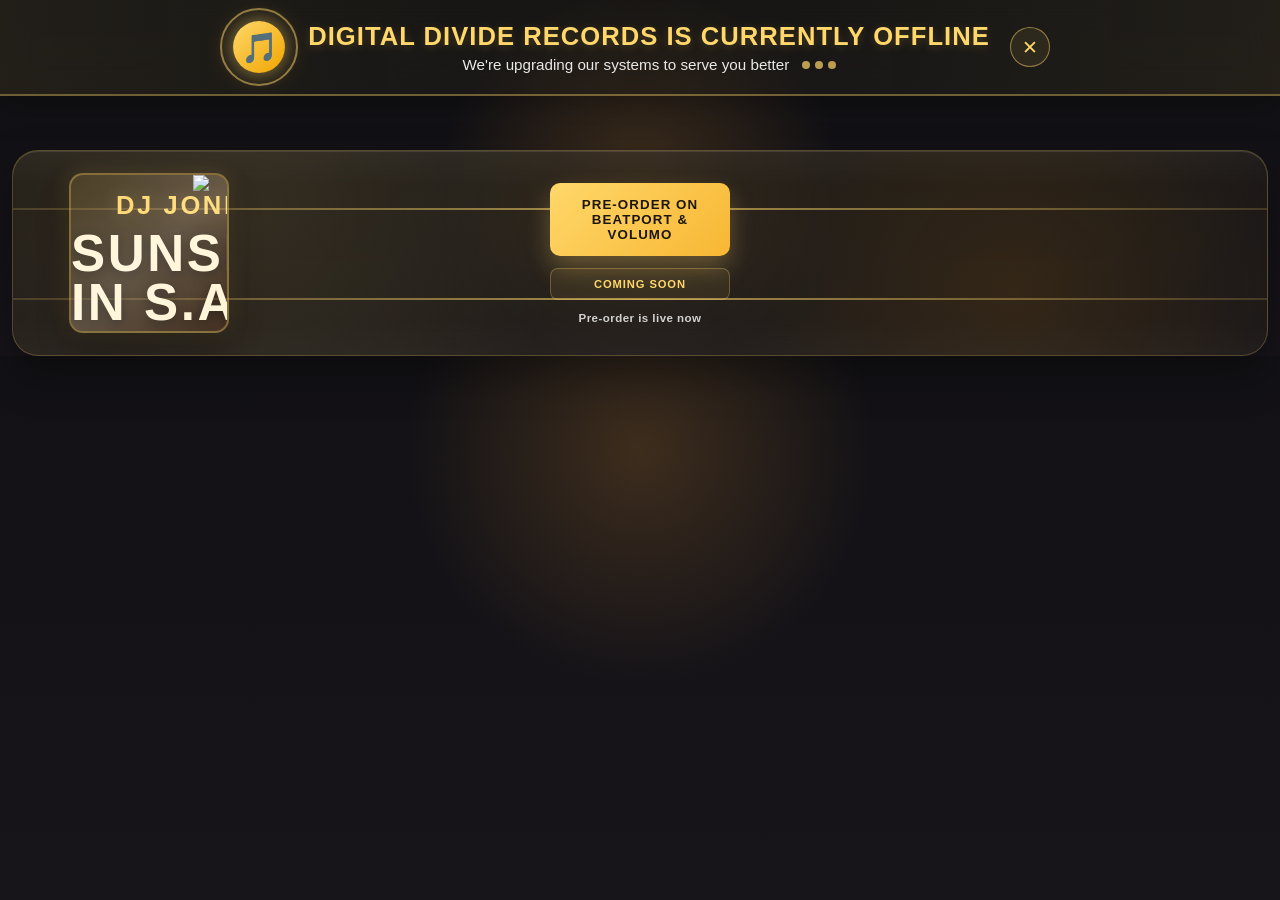
==== commit 919aea61: "Rename 2.4index.html to index.html Signed-off-by: Jonathan Peters <jonathanpeters051@gmail.com>" ====
--- a/index.html
+++ b/index.html
@@ -3,37 +3,20 @@
 <head>
   <meta charset="UTF-8" />
   <meta name="viewport" content="width=device-width, initial-scale=1.0" />
-  <title>Digital Divide Records | DJ Jonnas - Sunsets In S.A</title>
-  <meta
-    name="description"
-    content="Cinematic offline banner and promotional release banner for DJ Jonnas - Sunsets In S.A by Digital Divide Records."
-  />
+  <title>Digital Divide Records</title>
   <style>
     :root {
-      --gold-1: #ffd85a;
-      --gold-2: #ffce3d;
-      --gold-3: #ff9b2f;
-      --gold-4: #f76b1c;
-      --black-1: #090909;
-      --black-2: #141414;
-      --black-3: #1d1d1d;
-      --white-1: #fffaf2;
-      --white-2: rgba(255,255,255,0.8);
-      --glass: rgba(20,20,20,0.18);
-      --glass-strong: rgba(255,255,255,0.08);
+      --gold-1: #ffd76a;
+      --gold-2: #f7b733;
+      --gold-3: #f0a500;
+      --dark-1: #0d0d0d;
+      --dark-2: #1b1b1b;
+      --dark-3: #2a1f17;
+      --glass: rgba(255,255,255,0.08);
+      --glass-strong: rgba(255,255,255,0.12);
+      --text: #f9f2dd;
+      --muted: rgba(255,255,255,0.72);
       --shadow: rgba(0,0,0,0.45);
-      --sunset-1: #9e2b1d;
-      --sunset-2: #f77e33;
-      --sunset-3: #fbb957;
-      --sky-1: #31586f;
-      --sky-2: #6a8fa7;
-      --sea-1: #0c2438;
-      --sea-2: #1d4c67;
-      --accent-cyan: #31d8ff;
-      --accent-green: #2dde9d;
-      --success: #1dd1a1;
-      --danger: #ff5f6d;
-      --warning: #ffb74d;
     }
 
     * {
@@ -42,33 +25,18 @@
       padding: 0;
     }
 
-    html {
-      scroll-behavior: smooth;
+    html, body {
+      width: 100%;
+      min-height: 100%;
+      background:
+        radial-gradient(circle at center, rgba(255, 170, 60, 0.18), transparent 30%),
+        linear-gradient(180deg, #0f0f12 0%, #17141a 100%);
+      font-family: "Segoe UI", Tahoma, Geneva, Verdana, sans-serif;
+      color: var(--text);
     }
 
     body {
-      font-family: "Segoe UI", Tahoma, Geneva, Verdana, sans-serif;
-      background:
-        radial-gradient(circle at 50% 0%, rgba(255, 170, 80, 0.16), transparent 25%),
-        linear-gradient(180deg, #0a0a0a 0%, #1b120f 35%, #0a0a0a 100%);
-      color: var(--white-1);
-      min-height: 100vh;
-      overflow-x: hidden;
-      padding-top: 120px;
-    }
-
-    button, input, textarea, select {
-      font: inherit;
-    }
-
-    img, svg {
-      display: block;
-      max-width: 100%;
-    }
-
-    a {
-      color: inherit;
-      text-decoration: none;
+      padding-top: 150px;
     }
 
     /* =========================
@@ -76,535 +44,398 @@
     ========================= */
     .offline-banner {
       position: fixed;
-      inset: 0 0 auto 0;
+      top: 0;
+      left: 0;
+      width: 100%;
       z-index: 9999;
-      background: rgba(18, 18, 18, 0.2);
-      border-bottom: 2px solid rgba(255, 216, 90, 0.4);
-      backdrop-filter: blur(16px);
-      -webkit-backdrop-filter: blur(16px);
-      box-shadow:
-        0 12px 40px rgba(0,0,0,0.32),
-        inset 0 1px 0 rgba(255,255,255,0.08);
+      background: rgba(20, 20, 20, 0.22);
+      border-bottom: 2px solid rgba(255, 214, 106, 0.4);
+      backdrop-filter: blur(18px);
+      -webkit-backdrop-filter: blur(18px);
+      box-shadow: 0 10px 30px rgba(0,0,0,0.25);
       overflow: hidden;
-      animation: bannerDown 0.9s cubic-bezier(0.34, 1.56, 0.64, 1) forwards;
-    }
-
-    @keyframes bannerDown {
-      0% {
-        transform: translateY(-120%);
-        opacity: 0;
-      }
-      100% {
-        transform: translateY(0);
-        opacity: 1;
-      }
-    }
-
-    .offline-banner.hidden {
-      display: none;
-    }
-
-    .offline-banner__inner {
-      position: relative;
-      max-width: 1440px;
-      margin: 0 auto;
-      padding: 18px 22px;
-      min-height: 90px;
-      overflow: hidden;
-    }
-
-    .offline-banner__particles {
+      animation: slideDown 0.9s ease-out;
+    }
+
+    @keyframes slideDown {
+      from { transform: translateY(-110%); opacity: 0; }
+      to { transform: translateY(0); opacity: 1; }
+    }
+
+    .banner-bg {
       position: absolute;
       inset: 0;
+      overflow: hidden;
       pointer-events: none;
-      overflow: hidden;
     }
 
     .smoke {
       position: absolute;
       border-radius: 50%;
-      background: radial-gradient(circle, rgba(255,255,255,0.25) 0%, rgba(255,255,255,0.08) 30%, transparent 72%);
-      filter: blur(8px);
+      background: radial-gradient(circle, rgba(255,255,255,0.28) 0%, rgba(255,255,255,0.06) 35%, transparent 70%);
+      filter: blur(6px);
       opacity: 0;
-      animation: smokeFloat 8s ease-in-out infinite;
+      animation: smokeFloat 7s ease-in-out infinite;
     }
 
     @keyframes smokeFloat {
       0% {
-        transform: translate(0, 0) scale(0.7);
+        transform: translate(0, 0) scale(0.8);
         opacity: 0;
       }
-      20% {
-        opacity: 0.5;
+      25% {
+        opacity: 0.4;
       }
       100% {
-        transform: translate(18px, -52px) scale(1.8);
+        transform: translate(20px, -45px) scale(1.7);
         opacity: 0;
       }
     }
 
-    .smoke:nth-child(1) { left: 8%; top: 40%; width: 120px; height: 120px; animation-delay: 0s; }
-    .smoke:nth-child(2) { left: 26%; top: 32%; width: 150px; height: 120px; animation-delay: 1.4s; }
-    .smoke:nth-child(3) { left: 56%; top: 38%; width: 140px; height: 120px; animation-delay: 2.6s; }
-    .smoke:nth-child(4) { right: 16%; top: 34%; width: 125px; height: 110px; animation-delay: 3.8s; }
-    .smoke:nth-child(5) { right: 4%; top: 40%; width: 110px; height: 90px; animation-delay: 5s; }
-
-    .offline-banner__gradient {
+    .banner-gradient {
       position: absolute;
       inset: 0;
-      background: linear-gradient(
-        90deg,
-        rgba(255,216,90,0.08) 0%,
-        rgba(255,216,90,0.02) 35%,
-        rgba(255,216,90,0.02) 65%,
-        rgba(255,216,90,0.08) 100%
-      );
-      animation: bannerGlow 4.5s ease-in-out infinite alternate;
-    }
-
-    @keyframes bannerGlow {
-      0% { opacity: 0.2; }
+      background: linear-gradient(90deg, rgba(255, 214, 106, 0.08), rgba(255, 214, 106, 0.02), rgba(255, 214, 106, 0.08));
+      animation: gradientShift 5s ease-in-out infinite alternate;
+    }
+
+    @keyframes gradientShift {
+      0% { opacity: 0.35; }
       100% { opacity: 0.75; }
     }
 
-    .offline-banner__content {
+    .banner-content {
       position: relative;
       z-index: 2;
+      min-height: 86px;
       display: flex;
       align-items: center;
       justify-content: center;
-      gap: 24px;
+      gap: 20px;
+      padding: 18px 24px;
       flex-wrap: wrap;
-      min-height: 90px;
-    }
-
-    .status-icon {
+    }
+
+    .offline-icon {
       position: relative;
       width: 58px;
       height: 58px;
       display: grid;
       place-items: center;
-      animation: pulseIcon 2.4s ease-in-out infinite;
-    }
-
-    @keyframes pulseIcon {
+      animation: pulse 2.2s ease-in-out infinite;
+    }
+
+    @keyframes pulse {
       0%, 100% { transform: scale(1); }
-      50% { transform: scale(1.08); }
-    }
-
-    .status-icon::before {
+      50% { transform: scale(1.06); }
+    }
+
+    .offline-icon::before {
       content: "";
       position: absolute;
-      inset: -14px;
+      inset: -10px;
       border-radius: 50%;
-      border: 2px solid rgba(255,216,90,0.5);
-      animation: expandRing 2s ease-out infinite;
-    }
-
-    @keyframes expandRing {
-      0% {
-        transform: scale(0.8);
-        opacity: 1;
-      }
-      100% {
-        transform: scale(1.5);
-        opacity: 0;
-      }
-    }
-
-    .status-icon__badge {
-      position: relative;
+      border: 2px solid rgba(255, 214, 106, 0.5);
+      animation: ring 2s ease-out infinite;
+    }
+
+    @keyframes ring {
+      0% { transform: scale(0.8); opacity: 1; }
+      100% { transform: scale(1.4); opacity: 0; }
+    }
+
+    .icon-circle {
       width: 52px;
       height: 52px;
       border-radius: 50%;
-      background: linear-gradient(135deg, var(--gold-1), var(--gold-4));
       display: grid;
       place-items: center;
-      font-size: 1.8rem;
+      background: linear-gradient(135deg, var(--gold-1), var(--gold-3));
+      color: #111;
+      font-size: 30px;
       box-shadow:
-        0 0 20px rgba(255,216,90,0.4),
-        0 0 40px rgba(255,216,90,0.2),
-        inset 0 1px 0 rgba(255,255,255,0.32);
+        0 0 18px rgba(255, 214, 106, 0.45),
+        0 0 36px rgba(255, 214, 106, 0.2);
+      position: relative;
       z-index: 1;
     }
 
-    .offline-banner__text {
-      flex: 1;
+    .banner-text {
+      text-align: center;
       min-width: 260px;
-      text-align: center;
-    }
-
-    .offline-banner__title {
-      font-size: clamp(1.1rem, 2.4vw, 1.7rem);
-      font-weight: 900;
-      text-transform: uppercase;
-      letter-spacing: 0.06em;
+    }
+
+    .banner-title {
+      font-size: clamp(1.1rem, 2vw, 1.7rem);
+      font-weight: 800;
+      letter-spacing: 0.04em;
       color: var(--gold-1);
-      text-shadow:
-        0 2px 10px rgba(255,216,90,0.25),
-        0 0 20px rgba(255,216,90,0.12);
-      animation: titleSlide 0.8s ease-out both;
-    }
-
-    @keyframes titleSlide {
-      from {
-        opacity: 0;
-        transform: translateX(-28px);
-      }
-      to {
-        opacity: 1;
-        transform: translateX(0);
-      }
-    }
-
-    .offline-banner__subtitle {
-      margin-top: 6px;
-      font-size: clamp(0.75rem, 1.5vw, 0.95rem);
+      text-transform: uppercase;
+      text-shadow: 0 2px 10px rgba(255, 214, 106, 0.2);
+      animation: textIn 0.8s ease-out;
+    }
+
+    @keyframes textIn {
+      from { opacity: 0; transform: translateX(-20px); }
+      to { opacity: 1; transform: translateX(0); }
+    }
+
+    .banner-subtitle {
+      margin-top: 5px;
+      font-size: clamp(0.78rem, 1.5vw, 0.95rem);
       color: rgba(255,255,255,0.9);
-      font-weight: 500;
-      letter-spacing: 0.04em;
-      animation: subtitleRise 0.85s ease-out 0.2s both;
-    }
-
-    @keyframes subtitleRise {
-      from {
-        opacity: 0;
-        transform: translateY(10px);
-      }
-      to {
-        opacity: 1;
-        transform: translateY(0);
-      }
-    }
-
-    .loader {
+      animation: subtitleIn 0.8s ease-out 0.2s both;
+    }
+
+    @keyframes subtitleIn {
+      from { opacity: 0; transform: translateY(10px); }
+      to { opacity: 1; transform: translateY(0); }
+    }
+
+    .loading-dots {
       display: inline-flex;
       align-items: center;
-      gap: 6px;
-      margin-left: 10px;
+      gap: 5px;
+      margin-left: 8px;
       vertical-align: middle;
     }
 
-    .loader-dot {
+    .loading-dots span {
       width: 8px;
       height: 8px;
       border-radius: 50%;
+      display: inline-block;
       background: var(--gold-1);
-      opacity: 0.8;
-      animation: dotPulse 1.2s ease-in-out infinite;
-    }
-
-    .loader-dot:nth-child(2) { animation-delay: 0.15s; }
-    .loader-dot:nth-child(3) { animation-delay: 0.3s; }
-
-    @keyframes dotPulse {
-      0%, 80%, 100% {
-        transform: scale(0.6);
-        opacity: 0.35;
-      }
-      40% {
-        transform: scale(1);
-        opacity: 1;
-      }
-    }
-
-    .offline-banner__close {
-      width: 42px;
-      height: 42px;
+      animation: dotJump 1.2s linear infinite;
+      opacity: 0.7;
+    }
+
+    .loading-dots span:nth-child(2) { animation-delay: 0.2s; }
+    .loading-dots span:nth-child(3) { animation-delay: 0.4s; }
+
+    @keyframes dotJump {
+      0%, 80%, 100% { transform: scale(0.7); opacity: 0.4; }
+      40% { transform: scale(1); opacity: 1; }
+    }
+
+    .banner-close {
+      position: relative;
+      width: 40px;
+      height: 40px;
+      border: 1px solid rgba(255, 214, 106, 0.5);
+      background: rgba(255, 214, 106, 0.08);
+      color: var(--gold-1);
       border-radius: 50%;
-      border: 1.5px solid rgba(255,216,90,0.5);
-      background: rgba(255,216,90,0.08);
-      color: var(--gold-1);
+      cursor: pointer;
       font-size: 1.2rem;
-      cursor: pointer;
-      display: inline-flex;
-      align-items: center;
-      justify-content: center;
-      transition: all 0.25s ease;
-      position: relative;
+      display: grid;
+      place-items: center;
+      transition: 0.25s ease;
       z-index: 2;
-      flex-shrink: 0;
-      animation: closeScale 0.65s ease-out 0.3s both;
-    }
-
-    @keyframes closeScale {
-      from {
-        transform: scale(0);
-        opacity: 0;
-      }
-      to {
-        transform: scale(1);
-        opacity: 1;
-      }
-    }
-
-    .offline-banner__close:hover {
-      transform: rotate(90deg) scale(1.1);
-      background: rgba(255,216,90,0.18);
-      box-shadow: 0 0 20px rgba(255,216,90,0.35);
+    }
+
+    .banner-close:hover {
+      transform: rotate(90deg) scale(1.08);
+      background: rgba(255, 214, 106, 0.18);
+      box-shadow: 0 0 18px rgba(255, 214, 106, 0.35);
     }
 
     /* =========================
        PROMO BANNER
     ========================= */
     .promo-banner {
+      width: min(1400px, calc(100% - 24px));
+      margin: 0 auto 28px;
       position: relative;
-      width: min(1400px, calc(100% - 24px));
-      margin: 0 auto 32px;
-      border-radius: 24px;
+      border-radius: 26px;
       overflow: hidden;
       background:
-        linear-gradient(135deg, rgba(255,216,90,0.06), rgba(255,140,70,0.04)),
-        rgba(18,18,18,0.5);
-      border: 1px solid rgba(255,216,90,0.28);
+        linear-gradient(135deg, rgba(255, 215, 112, 0.08), rgba(255, 255, 255, 0.02)),
+        rgba(22, 18, 17, 0.45);
+      border: 1px solid rgba(255,214,106,0.25);
+      box-shadow:
+        0 18px 42px rgba(0,0,0,0.35),
+        inset 0 1px 0 rgba(255,255,255,0.1);
       backdrop-filter: blur(18px);
       -webkit-backdrop-filter: blur(18px);
-      box-shadow:
-        0 28px 60px rgba(0,0,0,0.38),
-        0 0 50px rgba(255,216,90,0.08),
-        inset 0 1px 0 rgba(255,255,255,0.06);
-      animation: promoReveal 1s cubic-bezier(0.34, 1.56, 0.64, 1) 0.25s both;
-    }
-
-    @keyframes promoReveal {
-      from {
-        opacity: 0;
-        transform: translateY(28px);
-      }
-      to {
-        opacity: 1;
-        transform: translateY(0);
-      }
-    }
-
-    .promo-banner__bg {
+      animation: bannerReveal 0.9s ease-out;
+    }
+
+    @keyframes bannerReveal {
+      from { transform: translateY(24px); opacity: 0; }
+      to { transform: translateY(0); opacity: 1; }
+    }
+
+    .promo-bg {
       position: absolute;
       inset: 0;
       pointer-events: none;
       background:
-        radial-gradient(circle at 15% 30%, rgba(255,216,90,0.08), transparent 30%),
-        radial-gradient(circle at 85% 60%, rgba(255,140,70,0.08), transparent 32%),
-        linear-gradient(180deg, rgba(255,255,255,0.02), transparent 18%, transparent 82%, rgba(255,255,255,0.01));
-    }
-
-    .promo-banner__content {
+        linear-gradient(180deg, rgba(255,255,255,0.03), transparent 18%, transparent 82%, rgba(255,255,255,0.02)),
+        radial-gradient(circle at 20% 30%, rgba(255, 214, 106, 0.08), transparent 30%),
+        radial-gradient(circle at 80% 70%, rgba(255, 153, 0, 0.10), transparent 30%);
+    }
+
+    .promo-glow-line {
+      position: absolute;
+      left: -20%;
+      width: 140%;
+      height: 2px;
+      background: linear-gradient(90deg, transparent, rgba(255,214,106,0.6), transparent);
+      animation: sweep 4s ease-in-out infinite;
+    }
+
+    @keyframes sweep {
+      0% { transform: translateX(-20%); opacity: 0; }
+      25% { opacity: 1; }
+      50% { transform: translateX(20%); opacity: 1; }
+      100% { transform: translateX(40%); opacity: 0; }
+    }
+
+    .promo-content {
       position: relative;
       z-index: 2;
       display: grid;
-      grid-template-columns: 260px minmax(0, 1fr) 240px;
-      gap: 28px;
+      grid-template-columns: 220px 1fr 220px;
+      gap: 24px;
       align-items: center;
-      padding: 28px 30px;
-    }
-
-    .cover-wrap {
-      display: flex;
-      justify-content: center;
-      align-items: center;
-      perspective: 1200px;
-    }
-
-    .cover-art {
-      width: 200px;
-      height: 200px;
-      border-radius: 16px;
+      padding: 22px 26px;
+    }
+
+    .album-art {
+      width: 160px;
+      height: 160px;
+      margin: 0 auto;
+      border-radius: 14px;
+      background:
+        linear-gradient(135deg, rgba(255, 214, 106, 0.18), rgba(255, 145, 77, 0.14)),
+        rgba(0,0,0,0.2);
+      border: 2px solid rgba(255,214,106,0.35);
+      box-shadow:
+        0 18px 32px rgba(0,0,0,0.3),
+        0 0 22px rgba(255,214,106,0.15);
+      display: grid;
+      place-items: center;
+      font-size: 4.1rem;
+      position: relative;
       overflow: hidden;
-      border: 3px solid rgba(255,216,90,0.42);
-      background: linear-gradient(135deg, rgba(255,216,90,0.12), rgba(255,140,70,0.1));
-      box-shadow:
-        0 28px 50px rgba(0,0,0,0.4),
-        0 0 35px rgba(255,216,90,0.15),
-        inset 0 1px 0 rgba(255,255,255,0.12);
-      animation: artFloat 6s ease-in-out infinite;
-      position: relative;
-    }
-
-    .cover-art img {
-      width: 100%;
-      height: 100%;
-      object-fit: cover;
-      display: block;
-    }
-
-    @keyframes artFloat {
-      0%, 100% {
-        transform: translateY(0) rotateZ(0deg);
-      }
-      50% {
-        transform: translateY(-16px) rotateZ(-2deg);
-      }
-    }
-
-    .cover-art::before {
+      animation: floatArt 5.5s ease-in-out infinite;
+    }
+
+    @keyframes floatArt {
+      0%, 100% { transform: translateY(0) rotate(0deg); }
+      50% { transform: translateY(-12px) rotate(-3deg); }
+    }
+
+    .album-art::before {
       content: "";
       position: absolute;
-      inset: -70%;
-      background: linear-gradient(130deg, transparent 18%, rgba(255,255,255,0.18) 50%, transparent 82%);
-      transform: rotate(20deg);
-      animation: glossRoll 3.6s linear infinite;
-      pointer-events: none;
-    }
-
-    @keyframes glossRoll {
-      0% {
-        transform: translateX(-130%) translateY(-130%) rotate(20deg);
-      }
-      100% {
-        transform: translateX(130%) translateY(130%) rotate(20deg);
-      }
+      inset: -40%;
+      background: linear-gradient(120deg, transparent 20%, rgba(255,255,255,0.16) 50%, transparent 80%);
+      transform: rotate(18deg);
+      animation: shine 3.6s linear infinite;
+    }
+
+    @keyframes shine {
+      from { transform: translateX(-120%) rotate(18deg); }
+      to { transform: translateX(120%) rotate(18deg); }
     }
 
     .release-info {
       text-align: center;
-      min-width: 0;
     }
 
     .artist-name {
-      font-size: clamp(0.9rem, 1.7vw, 1.4rem);
-      font-weight: 500;
-      text-transform: uppercase;
-      letter-spacing: 0.14em;
+      font-size: clamp(1.2rem, 2vw, 2rem);
+      font-weight: 900;
+      letter-spacing: 0.1em;
+      text-transform: uppercase;
       color: var(--gold-1);
-      text-shadow: 0 0 18px rgba(255,216,90,0.25);
+      text-shadow: 0 0 18px rgba(255,214,106,0.25);
       margin-bottom: 10px;
-      animation: artistIn 0.8s ease-out 0.2s both;
-    }
-
-    @keyframes artistIn {
-      from {
-        opacity: 0;
-        transform: translateY(-12px);
-      }
-      to {
-        opacity: 1;
-        transform: translateY(0);
-      }
-    }
-
-    .release-title {
-      font-size: clamp(2rem, 4vw, 3.3rem);
-      font-weight: 500;
-      line-height: 1.05;
+    }
+
+    .title {
+      font-size: clamp(2rem, 4vw, 4rem);
+      font-weight: 900;
       letter-spacing: 0.05em;
-      text-transform: uppercase;
-      color: #fffaf0;
-      text-shadow:
-        0 4px 16px rgba(0,0,0,0.48),
-        0 0 30px rgba(255,216,90,0.15);
+      color: #fff5d7;
+      text-transform: uppercase;
+      text-shadow: 0 3px 12px rgba(0,0,0,0.45);
+      line-height: 0.95;
       margin-bottom: 18px;
-      animation: titleRise 0.9s ease-out 0.35s both;
-    }
-
-    @keyframes titleRise {
-      from {
-        opacity: 0;
-        transform: translateY(20px);
-      }
-      to {
-        opacity: 1;
-        transform: translateY(0);
-      }
-    }
-
-    .release-schedule {
+    }
+
+    .release-row {
       display: flex;
-      flex-direction: column;
+      flex-wrap: wrap;
+      justify-content: center;
       gap: 10px;
-      margin-bottom: 14px;
-    }
-
-    .schedule-item {
+      margin-bottom: 12px;
+    }
+
+    .pill {
+      background: rgba(255,214,106,0.08);
+      border: 1px solid rgba(255,214,106,0.26);
+      color: var(--gold-1);
+      border-radius: 999px;
+      padding: 7px 12px;
+      font-size: 0.72rem;
+      font-weight: 700;
+      letter-spacing: 0.08em;
+      text-transform: uppercase;
+    }
+
+    .date-grid {
+      display: grid;
+      gap: 10px;
+      margin-top: 12px;
+    }
+
+    .date-item {
       display: flex;
       align-items: center;
       justify-content: center;
+      gap: 10px;
       flex-wrap: wrap;
-      gap: 10px;
+      background: rgba(255,255,255,0.025);
+      border: 1px solid rgba(255,214,106,0.2);
+      border-radius: 8px;
       padding: 10px 14px;
-      border-radius: 8px;
-      border-left: 4px solid var(--gold-1);
-      background: rgba(255,216,90,0.07);
-      animation: itemSlide 0.65s ease-out both;
-    }
-
-    .schedule-item:nth-child(1) { animation-delay: 0.38s; }
-    .schedule-item:nth-child(2) { animation-delay: 0.5s; }
-    .schedule-item:nth-child(3) { animation-delay: 0.62s; }
-
-    @keyframes itemSlide {
-      from {
-        opacity: 0;
-        transform: translateX(-18px);
-      }
-      to {
-        opacity: 1;
-        transform: translateX(0);
-      }
-    }
-
-    .schedule-icon {
-      font-size: 1.05rem;
-    }
-
-    .schedule-label {
-      min-width: 110px;
+      color: rgba(255,255,255,0.9);
+      font-size: 0.9rem;
+    }
+
+    .date-item strong {
+      color: var(--gold-1);
+      font-weight: 800;
+      text-transform: uppercase;
+      letter-spacing: 0.08em;
       font-size: 0.72rem;
-      font-weight: 900;
-      text-transform: uppercase;
-      letter-spacing: 0.08em;
-      color: var(--gold-1);
-    }
-
-    .schedule-date {
-      font-size: 0.9rem;
-      font-weight: 700;
-      color: var(--white-1);
-    }
-
-    .schedule-duration {
-      font-size: 0.72rem;
-      font-style: italic;
-      color: rgba(255,255,255,0.72);
-    }
-
-    .platform-list {
+    }
+
+    .store-list {
       display: flex;
       flex-wrap: wrap;
       justify-content: center;
       gap: 8px;
-      margin-top: 14px;
-    }
-
-    .platform-pill {
-      padding: 6px 12px;
+      margin-top: 16px;
+    }
+
+    .store-badge {
+      padding: 7px 11px;
       border-radius: 999px;
-      background: linear-gradient(135deg, rgba(255,216,90,0.14), rgba(255,140,70,0.1));
-      border: 1px solid rgba(255,216,90,0.26);
-      color: #fff9ea;
-      font-size: 0.62rem;
-      font-weight: 800;
-      letter-spacing: 0.08em;
+      background: linear-gradient(135deg, rgba(255,214,106,0.18), rgba(255,145,77,0.16));
+      border: 1px solid rgba(255,214,106,0.26);
+      color: #fff1c2;
+      font-size: 0.68rem;
+      font-weight: 700;
+      letter-spacing: 0.06em;
       text-transform: uppercase;
       white-space: nowrap;
-      animation: badgeIn 0.5s cubic-bezier(0.68, -0.55, 0.265, 1.55) both;
-    }
-
-    .platform-pill:nth-child(1) { animation-delay: 0.5s; }
-    .platform-pill:nth-child(2) { animation-delay: 0.55s; }
-    .platform-pill:nth-child(3) { animation-delay: 0.6s; }
-    .platform-pill:nth-child(4) { animation-delay: 0.65s; }
-
-    @keyframes badgeIn {
-      from {
-        opacity: 0;
-        transform: scale(0.7) translateY(8px);
-      }
-      to {
-        opacity: 1;
-        transform: scale(1) translateY(0);
-      }
-    }
-
-    .promo-actions {
+    }
+
+    .cta-panel {
       display: flex;
       flex-direction: column;
       align-items: center;
@@ -612,540 +443,246 @@
       gap: 12px;
     }
 
-    .preorder-btn {
+    .cta-button {
       width: 100%;
-      max-width: 200px;
+      max-width: 180px;
+      padding: 14px 18px;
       border: none;
-      cursor: pointer;
       border-radius: 10px;
-      padding: 14px 18px;
-      background: linear-gradient(135deg, var(--gold-1), var(--gold-3));
-      color: #17120a;
-      font-size: 0.82rem;
+      background: linear-gradient(135deg, var(--gold-1), var(--gold-2));
+      color: #1b160e;
       font-weight: 900;
       letter-spacing: 0.08em;
       text-transform: uppercase;
-      position: relative;
-      overflow: hidden;
-      box-shadow:
-        0 14px 32px rgba(255,216,90,0.28),
-        0 0 25px rgba(255,216,90,0.14);
+      cursor: pointer;
+      box-shadow: 0 12px 24px rgba(255, 214, 106, 0.28);
       transition: transform 0.2s ease, box-shadow 0.2s ease;
-      animation: btnPulse 2s ease-in-out infinite;
-    }
-
-    @keyframes btnPulse {
-      0%, 100% { box-shadow: 0 14px 32px rgba(255,216,90,0.28), 0 0 25px rgba(255,216,90,0.14); }
-      50% { box-shadow: 0 16px 40px rgba(255,216,90,0.4), 0 0 30px rgba(255,216,90,0.2); }
-    }
-
-    .preorder-btn::before {
-      content: "";
-      position: absolute;
-      inset: 0;
-      left: -100%;
-      background: linear-gradient(90deg, transparent, rgba(255,255,255,0.24), transparent);
-      animation: buttonShine 2.6s ease-in-out infinite;
-      pointer-events: none;
-    }
-
-    @keyframes buttonShine {
-      0% { left: -100%; }
-      50% { left: 100%; }
-      100% { left: 200%; }
-    }
-
-    .preorder-btn:hover {
-      transform: translateY(-4px) scale(1.04);
-      box-shadow:
-        0 20px 42px rgba(255,216,90,0.36),
-        0 0 42px rgba(255,216,90,0.22);
-    }
-
-    .preorder-btn:active {
-      transform: translateY(-2px) scale(1.02);
-    }
-
-    .status-badge {
+      animation: buttonPulse 2s ease-in-out infinite;
+    }
+
+    @keyframes buttonPulse {
+      0%, 100% { transform: translateY(0); }
+      50% { transform: translateY(-4px); }
+    }
+
+    .cta-button:hover {
+      transform: translateY(-3px);
+      box-shadow: 0 18px 28px rgba(255, 214, 106, 0.38);
+    }
+
+    .status-box {
       width: 100%;
-      max-width: 200px;
+      max-width: 180px;
       text-align: center;
-      padding: 8px 12px;
+      padding: 9px 12px;
       border-radius: 8px;
-      border: 1px solid rgba(255,216,90,0.35);
-      background: rgba(255,216,90,0.08);
+      border: 1px solid rgba(255,214,106,0.28);
+      background: rgba(255,214,106,0.08);
       color: var(--gold-1);
+      text-transform: uppercase;
+      letter-spacing: 0.08em;
       font-size: 0.7rem;
       font-weight: 800;
-      letter-spacing: 0.08em;
-      text-transform: uppercase;
-      animation: badgeBlink 2s ease-in-out infinite;
-    }
-
-    @keyframes badgeBlink {
-      0%, 100% { opacity: 0.9; }
-      50% { opacity: 1; }
-    }
-
-    /* ===== COUNTDOWN TIMER STYLES ===== */
+    }
+
     .countdown {
-      font-size: 0.85rem;
+      color: rgba(255,255,255,0.8);
+      font-size: 0.72rem;
+      font-weight: 700;
       letter-spacing: 0.04em;
-      color: rgba(255,255,255,0.85);
-      font-weight: 700;
-      min-height: 1.4em;
       text-align: center;
-      padding: 8px 12px;
-      border-radius: 6px;
-      background: rgba(255,216,90,0.06);
-      border: 1px solid rgba(255,216,90,0.2);
-      animation: countdownGlow 1.5s ease-in-out infinite;
-      font-variant-numeric: tabular-nums;
-      font-feature-settings: "tnum";
-    }
-
-    @keyframes countdownGlow {
-      0%, 100% { box-shadow: 0 0 8px rgba(255,216,90,0.1); }
-      50% { box-shadow: 0 0 16px rgba(255,216,90,0.25); }
-    }
-
-    .countdown-value {
-      display: inline-block;
-      color: var(--gold-1);
-      font-weight: 900;
-      font-size: 1em;
-      margin: 0 2px;
-    }
-
-    .countdown-label {
-      display: inline-block;
-      font-size: 0.65em;
-      opacity: 0.8;
-      margin-left: 3px;
-    }
-
-    /* =========================
-       RESPONSIVE
-    ========================= */
+    }
+
+    /* Responsive */
     @media (max-width: 980px) {
-      .promo-banner__content {
+      .promo-content {
         grid-template-columns: 1fr;
-        gap: 20px;
-      }
-
-      .cover-wrap {
-        order: -1;
-      }
-
-      .promo-actions {
-        flex-direction: row;
+        text-align: center;
+      }
+
+      .cta-panel {
+        margin-top: 8px;
+      }
+    }
+
+    @media (max-width: 720px) {
+      .banner-content {
+        padding-left: 14px;
+        padding-right: 14px;
+      }
+
+      .offine-banner .banner-close {
+        margin-top: 8px;
+      }
+
+      .title {
+        line-height: 1.05;
+      }
+
+      .date-item {
         justify-content: center;
       }
-
-      .preorder-btn,
-      .status-badge {
-        max-width: none;
-        flex: 1;
-      }
-    }
-
-    @media (max-width: 760px) {
-      body {
-        padding-top: 110px;
-      }
-
-      .offline-banner__content {
-        gap: 12px;
-      }
-
-      .status-icon__badge {
-        width: 50px;
-        height: 50px;
-        font-size: 1.5rem;
-      }
-
-      .promo-banner__content {
-        padding: 20px 16px;
-        grid-template-columns: 1fr;
-      }
-
-      .release-title {
-        font-size: clamp(1.6rem, 8vw, 2.4rem);
-      }
-
-      .promo-actions {
-        flex-direction: column;
-        gap: 10px;
-      }
-
-      .preorder-btn,
-      .status-badge,
-      .countdown {
+    }
+
+    @media (max-width: 520px) {
+      .promo-banner {
+        border-radius: 18px;
+      }
+      .promo-content {
+        padding: 18px 14px;
+      }
+      .album-art {
+        width: 130px;
+        height: 130px;
+        font-size: 3.3rem;
+      }
+      .title {
+        font-size: 2rem;
+      }
+      .artist-name {
+        font-size: 1rem;
+        letter-spacing: 0.08em;
+      }
+      .store-badge {
+        font-size: 0.62rem;
+      }
+      .cta-button, .status-box {
         max-width: 100%;
-        width: 100%;
-      }
-    }
-
-    @media (max-width: 520px) {
-      body {
-        padding-top: 95px;
-      }
-
-      .offline-banner__inner {
-        padding: 14px 12px;
-      }
-
-      .offline-banner__title {
-        font-size: 0.95rem;
-      }
-
-      .offline-banner__subtitle {
-        font-size: 0.7rem;
-      }
-
-      .status-icon__badge {
-        width: 48px;
-        height: 48px;
-        font-size: 1.4rem;
-      }
-
-      .cover-art {
-        width: 160px;
-        height: 160px;
-      }
-
-      .schedule-item {
-        gap: 8px;
-        padding: 9px 10px;
-      }
-
-      .schedule-label {
-        min-width: 82px;
-        font-size: 0.64rem;
-      }
-
-      .schedule-date,
-      .schedule-duration {
-        font-size: 0.72rem;
-      }
-
-      .platform-pill {
-        font-size: 0.54rem;
-        padding: 5px 9px;
-      }
-
-      .preorder-btn {
-        padding: 12px 16px;
-        font-size: 0.75rem;
-      }
-
-      .status-badge {
-        font-size: 0.64rem;
-        padding: 6px 10px;
-      }
-
-      .countdown {
-        font-size: 0.75rem;
-        padding: 6px 10px;
-      }
-
-      .countdown-value {
-        font-size: 0.95em;
-      }
-
-      .countdown-label {
-        font-size: 0.6em;
       }
     }
   </style>
 </head>
 <body>
-  <!-- OFFLINE BANNER -->
-  <div class="offline-banner" id="offlineBanner" role="status" aria-live="polite" aria-label="System maintenance notification">
-    <div class="offline-banner__inner">
-      <div class="offline-banner__particles" aria-hidden="true">
-        <span class="smoke"></span>
-        <span class="smoke"></span>
-        <span class="smoke"></span>
-        <span class="smoke"></span>
-        <span class="smoke"></span>
+
+  <div class="offline-banner" id="offlineBanner">
+    <div class="banner-bg">
+      <div class="smoke" style="left: 8%; top: 50%; width: 120px; height: 100px; animation-delay: 0s;"></div>
+      <div class="smoke" style="left: 22%; top: 44%; width: 130px; height: 110px; animation-delay: 0.9s;"></div>
+      <div class="smoke" style="left: 48%; top: 48%; width: 150px; height: 120px; animation-delay: 1.8s;"></div>
+      <div class="smoke" style="left: 70%; top: 54%; width: 140px; height: 118px; animation-delay: 2.6s;"></div>
+      <div class="smoke" style="left: 88%; top: 52%; width: 110px; height: 90px; animation-delay: 3.2s;"></div>
+    </div>
+    <div class="banner-gradient"></div>
+
+    <div class="banner-content">
+      <div class="offline-icon">
+        <div class="icon-circle">🎵</div>
       </div>
 
-      <div class="offline-banner__gradient" aria-hidden="true"></div>
-
-      <div class="offline-banner__content">
-        <div class="status-icon" aria-hidden="true">
-          <div class="status-icon__badge">🎵</div>
+      <div class="banner-text">
+        <div class="banner-title">Digital Divide Records is Currently Offline</div>
+        <div class="banner-subtitle">
+          We're upgrading our systems to serve you better
+          <span class="loading-dots">
+            <span></span>
+            <span></span>
+            <span></span>
+          </span>
         </div>
-
-        <div class="offline-banner__text">
-          <div class="offline-banner__title">Digital Divide Records is Currently Offline</div>
-          <div class="offline-banner__subtitle">
-            We're upgrading our systems to serve you better
-            <span class="loader" aria-hidden="true">
-              <span class="loader-dot"></span>
-              <span class="loader-dot"></span>
-              <span class="loader-dot"></span>
-            </span>
+      </div>
+
+      <button class="banner-close" id="closeBanner" aria-label="Close notification">✕</button>
+    </div>
+  </div>
+
+  <div class="promo-banner">
+    <div class="promo-bg">
+      <div class="promo-glow-line" style="top: 28%;"></div>
+      <div class="promo-glow-line" style="top: 72%; animation-delay: 0.8s;"></div>
+    </div>
+
+    <div class="promo-content">
+      <div class="album-art" aria-label="Album art"><img src="DJJonnas-SunsetInSA-CoverArt.jpg></div>
+
+      <div class="release-info">
+        <div class="artist-name">DJ Jonnas</div>
+        <div class="title">Sunsets In S.A</div>
+
+        <div class="release-row">
+          <span class="pill">Pre-Order</span>
+          <span class="pill">Oct 30, 2026</span>
+          <span class="pill">2 Weeks</span>
+        </div>
+
+        <div class="date-grid">
+          <div class="date-item">
+            <strong>Pre-Release</strong>
+            <span>Nov 13, 2026</span>
+            <span>•</span>
+            <span>2 Weeks</span>
+          </div>
+
+          <div class="date-item">
+            <strong>Release Date</strong>
+            <span>Nov 27, 2026</span>
+            <span>•</span>
+            <span>All Streaming Platforms & Download Stores</span>
           </div>
         </div>
 
-        <button
-          class="offline-banner__close"
-          id="closeOfflineBanner"
-          type="button"
-          aria-label="Dismiss notification"
-          title="Dismiss notification"
-        >
-          ✕
-        </button>
+        <div class="store-list">
+          <span class="store-badge">Beatport</span>
+          <span class="store-badge">Volumo</span>
+          <!--<span class="store-badge">Spotify</span>
+          <span class="store-badge">Apple Music</span>
+          <span class="store-badge">YouTube</span>
+          <span class="store-badge">SoundCloud</span>-->
+        </div>
+      </div>
+
+      <div class="cta-panel">
+        <button class="cta-button">Pre-Order On Beatport & Volumo</button>
+        <div class="status-box">Coming Soon</div>
+        <div class="countdown" id="countdownText">30 October 2026</div>
       </div>
     </div>
   </div>
 
-  <!-- PROMO BANNER -->
-  <section class="promo-banner" title="New Release Promotional Banner" aria-label="New Release Promotional Banner">
-    <div class="promo-banner__bg" aria-hidden="true"></div>
-
-    <div class="promo-banner__content">
-      <div class="cover-wrap" aria-label="Album Cover For Sunsets In S.A">
-        <div class="cover-art">
-          <img 
-            src="DJJonnas-SunsetsInSA-CoverArt.jpeg" 
-            alt="DJ Jonnas - Sunsets In S.A Cover Art"
-            loading="lazy"
-          />
-        </div>
-      </div>
-
-      <div class="release-info">
-        <h2 class="release-title">New Music Alert!!</h2>
-        <div class="artist-name">DJ Jonnas</div>
-        <div class="artist-name">Sunsets In S.A</div>
-
-        <div class="release-schedule" aria-label="Release schedule">
-          <div class="schedule-item">
-            <span class="schedule-icon" aria-hidden="true">📅</span>
-            <span class="schedule-label">Pre-Order</span>
-            <span class="schedule-date">Oct 30, 2026</span>
-            <span class="schedule-duration">(2 weeks On Beatport & Volumo)</span>
-          </div>
-
-          <div class="schedule-item">
-            <span class="schedule-icon" aria-hidden="true">🔓</span>
-            <span class="schedule-label">Pre-Release</span>
-            <span class="schedule-date">Nov 13, 2026</span>
-            <span class="schedule-duration">(2 weeks On Beatport & Volumo)</span>
-          </div>
-
-          <div class="schedule-item">
-            <span class="schedule-icon" aria-hidden="true">🚀</span>
-            <span class="schedule-label">Release</span>
-            <span class="schedule-date">Nov 27, 2026</span>
-            <span class="schedule-duration">Worldwide<br>(<strong>Except:</strong> NetEase, Pandora, Taobao, Tencent)</span>
-          </div>
-        </div>
-
-        <div class="platform-list" aria-label="Stores list">
-          <span class="platform-pill">Pre-Release: Nov 13</span>
-          <span class="platform-pill">Release: Nov 27</span>
-        </div>
-      </div>
-
-      <div class="promo-actions">
-        <button class="preorder-btn" id="preorderBtn" type="button" aria-label="Pre-order on Beatport and Volumo">
-          Pre-Order 
-        </button>
-        <div class="status-badge" id="statusBadge">On Oct 30</div>
-        <div class="countdown" id="countdownDisplay" aria-live="polite" aria-atomic="true">
-          Calculating countdown...
-        </div>
-      </div>
-    </div>
-  </section>
-
-  <!-- JAVASCRIPT -->
   <script>
-    (function () {
-      'use strict';
-
-      // ========== STORAGE MANAGEMENT ==========
-      const STORAGE_KEYS = {
-        offlineDismissed: 'ddr_offline_banner_dismissed'
-      };
-
-      function safeStorageGet(key) {
-        try {
-          return window.localStorage.getItem(key);
-        } catch (error) {
-          console.warn('localStorage get failed:', error);
-          return null;
-        }
-      }
-
-      function safeStorageSet(key, value) {
-        try {
-          window.localStorage.setItem(key, String(value));
-          return true;
-        } catch (error) {
-          console.warn('localStorage set failed:', error);
-          return false;
-        }
-      }
-
-      // ========== OFFLINE BANNER MANAGEMENT ==========
-      const offlineBanner = document.getElementById('offlineBanner');
-      const closeOfflineBanner = document.getElementById('closeOfflineBanner');
-
-      if (closeOfflineBanner && offlineBanner) {
-        closeOfflineBanner.addEventListener('click', function () {
-          offlineBanner.style.animation = 'bannerDown 0.6s cubic-bezier(0.34, 1.56, 0.64, 1) reverse forwards';
-          setTimeout(function () {
-            offlineBanner.classList.add('hidden');
-            safeStorageSet(STORAGE_KEYS.offlineDismissed, 'true');
-          }, 500);
-        });
-
-        const offlineDismissed = safeStorageGet(STORAGE_KEYS.offlineDismissed);
-        if (offlineDismissed === 'true') {
-          offlineBanner.classList.add('hidden');
-        }
-
-        window.addEventListener('online', function () {
-          offlineBanner.classList.remove('hidden');
-          offlineBanner.style.animation = 'bannerDown 0.9s cubic-bezier(0.34, 1.56, 0.64, 1) forwards';
-          safeStorageSet(STORAGE_KEYS.offlineDismissed, 'false');
-        });
-      }
-
-      // ========== COUNTDOWN TIMER (FULLY FUNCTIONAL) ==========
-      const countdownDisplay = document.getElementById('countdownDisplay');
-      const statusBadge = document.getElementById('statusBadge');
-      const preorderBtn = document.getElementById('preorderBtn');
-
-      // Pre-order date: October 30, 2026 at 00:00:00 UTC
-      const PRE_ORDER_DATE = new Date('2026-10-30T00:00:00Z').getTime();
-      const PRE_RELEASE_DATE = new Date('2026-11-13T00:00:00Z').getTime();
-      const RELEASE_DATE = new Date('2026-11-27T00:00:00Z').getTime();
-
-      function formatCountdown() {
-        const now = Date.now();
-
-        // Determine which phase we're in
-        let targetDate, phase;
-        if (now < PRE_ORDER_DATE) {
-          targetDate = PRE_ORDER_DATE;
-          phase = 'pre-order';
-        } else if (now < PRE_RELEASE_DATE) {
-          targetDate = PRE_RELEASE_DATE;
-          phase = 'pre-release';
-        } else if (now < RELEASE_DATE) {
-          targetDate = RELEASE_DATE;
-          phase = 'release';
-        } else {
-          // Release is live
-          if (countdownDisplay) countdownDisplay.textContent = '🎉 Now Available Worldwide!';
-          if (statusBadge) statusBadge.textContent = '✅ Released';
-          if (preorderBtn) preorderBtn.textContent = 'Now Available';
-          return;
-        }
-
-        const diff = targetDate - now;
-
-        if (diff <= 0) {
-          formatCountdown();
-          return;
-        }
-
-        // Calculate time units
-        const days = Math.floor(diff / (1000 * 60 * 60 * 24));
-        const hours = Math.floor((diff / (1000 * 60 * 60)) % 24);
-        const minutes = Math.floor((diff / (1000 * 60)) % 60);
-        const seconds = Math.floor((diff / 1000) % 60);
-
-        // Format output
-        let displayText = '';
-        if (phase === 'pre-order') {
-          displayText = `<span class="countdown-value">${days}</span><span class="countdown-label">D</span> ` +
-                       `<span class="countdown-value">${hours}</span><span class="countdown-label">H</span> ` +
-                       `<span class="countdown-value">${minutes}</span><span class="countdown-label">M</span> ` +
-                       `<span class="countdown-value">${seconds}</span><span class="countdown-label">S</span>`;
-        } else if (phase === 'pre-release') {
-          displayText = `<span class="countdown-value">${days}</span><span class="countdown-label">D</span> ` +
-                       `<span class="countdown-value">${hours}</span><span class="countdown-label">H</span> ` +
-                       `Until Release`;
-        } else if (phase === 'release') {
-          displayText = `<span class="countdown-value">${days}</span><span class="countdown-label">D</span> ` +
-                       `<span class="countdown-value">${hours}</span><span class="countdown-label">H</span> ` +
-                       `Until Release`;
-        }
-
-        if (countdownDisplay) {
-          countdownDisplay.innerHTML = displayText;
-        }
-
-        // Update status badge
-        if (statusBadge) {
-          if (phase === 'pre-order') {
-            statusBadge.textContent = `Coming Oct 30 (${days}d)`;
-          } else if (phase === 'pre-release') {
-            statusBadge.textContent = `Pre-Release Active (${days}d)`;
-          } else if (phase === 'release') {
-            statusBadge.textContent = `Releasing Soon (${days}d)`;
-          }
-        }
-      }
-
-      // Initial countdown update
-      formatCountdown();
-
-      // Update countdown every second
-      const countdownInterval = setInterval(formatCountdown, 1000);
-
-      // Cleanup on page unload
-      window.addEventListener('beforeunload', function () {
-        clearInterval(countdownInterval);
-      });
-
-      // ========== PRE-ORDER BUTTON ==========
-      if (preorderBtn) {
-        preorderBtn.addEventListener('click', function () {
-          const now = Date.now();
-          let message = '';
-
-          if (now < PRE_ORDER_DATE) {
-            message = '🎵 Pre-orders start October 30, 2026.\n\nAvailable on:\n• Beatport\n• Volumo\n\nThank you for your support!';
-          } else if (now < PRE_RELEASE_DATE) {
-            message = '🎵 Pre-release is now active!\n\nAvailable on:\n• Beatport\n• Volumo\n\nFull release: November 27, 2026';
-          } else if (now < RELEASE_DATE) {
-            message = '🎵 Pre-release is active!\n\nFull worldwide release coming November 27, 2026';
-          } else {
-            message = '🎉 Sunsets In S.A is now available worldwide!\n\nAvailable on all major platforms.';
-          }
-
-          window.alert(message);
-        });
-      }
-
-      // ========== KEYBOARD SHORTCUTS ==========
-      document.addEventListener('keydown', function (event) {
-        if ((event.ctrlKey || event.metaKey) && event.key.toLowerCase() === 'b') {
-          event.preventDefault();
-          if (offlineBanner) {
-            offlineBanner.classList.remove('hidden');
-            offlineBanner.style.animation = 'bannerDown 0.9s cubic-bezier(0.34, 1.56, 0.64, 1) forwards';
-          }
-        }
-      });
-
-      // ========== INITIALIZATION LOG ==========
-      console.log('✅ Digital Divide Records banner system loaded successfully!');
-      console.log('⏱️ Countdown timer is active and updating every second');
-      console.log('🎹 Keyboard shortcut: Ctrl+B to show offline banner');
-      console.log('📅 Pre-Order: Oct 30, 2026');
-      console.log('🔓 Pre-Release: Nov 13, 2026');
-      console.log('🚀 Full Release: Nov 27, 2026');
-    })();
+    const offlineBanner = document.getElementById("offlineBanner");
+    const closeBannerBtn = document.getElementById("closeBanner");
+
+    const dismissedKey = "ddr-offline-banner-dismissed";
+
+    closeBannerBtn.addEventListener("click", () => {
+      offlineBanner.style.animation = "slideDown 0.5s ease-in reverse forwards";
+      setTimeout(() => {
+        offlineBanner.style.display = "none";
+        localStorage.setItem(dismissedKey, "true");
+      }, 430);
+    });
+
+    const dismissed = localStorage.getItem(dismissedKey);
+    if (dismissed === "true") {
+      offlineBanner.style.display = "none";
+    }
+
+    window.addEventListener("online", () => {
+      offlineBanner.style.display = "block";
+      offlineBanner.style.animation = "slideDown 0.8s ease-out";
+    });
+
+    const targetDate = new Date("2026-10-30T00:00:00");
+    const countdownText = document.getElementById("countdownText");
+
+    function updateCountdown() {
+      const now = new Date();
+      const diff = targetDate - now;
+
+      if (diff <= 0) {
+        countdownText.textContent = "Pre-order is live now";
+        return;
+      }
+
+      const days = Math.floor(diff / (1000 * 60 * 60 * 24));
+      const hours = Math.floor((diff / (1000 * 60 * 60)) % 24);
+      const minutes = Math.floor((diff / (1000 * 60)) % 60);
+
+      countdownText.textContent = `${days}d ${hours}h ${minutes}m until pre-order`;
+    }
+
+    updateCountdown();
+    setInterval(updateCountdown, 60000);
   </script>
 </body>
 </html>
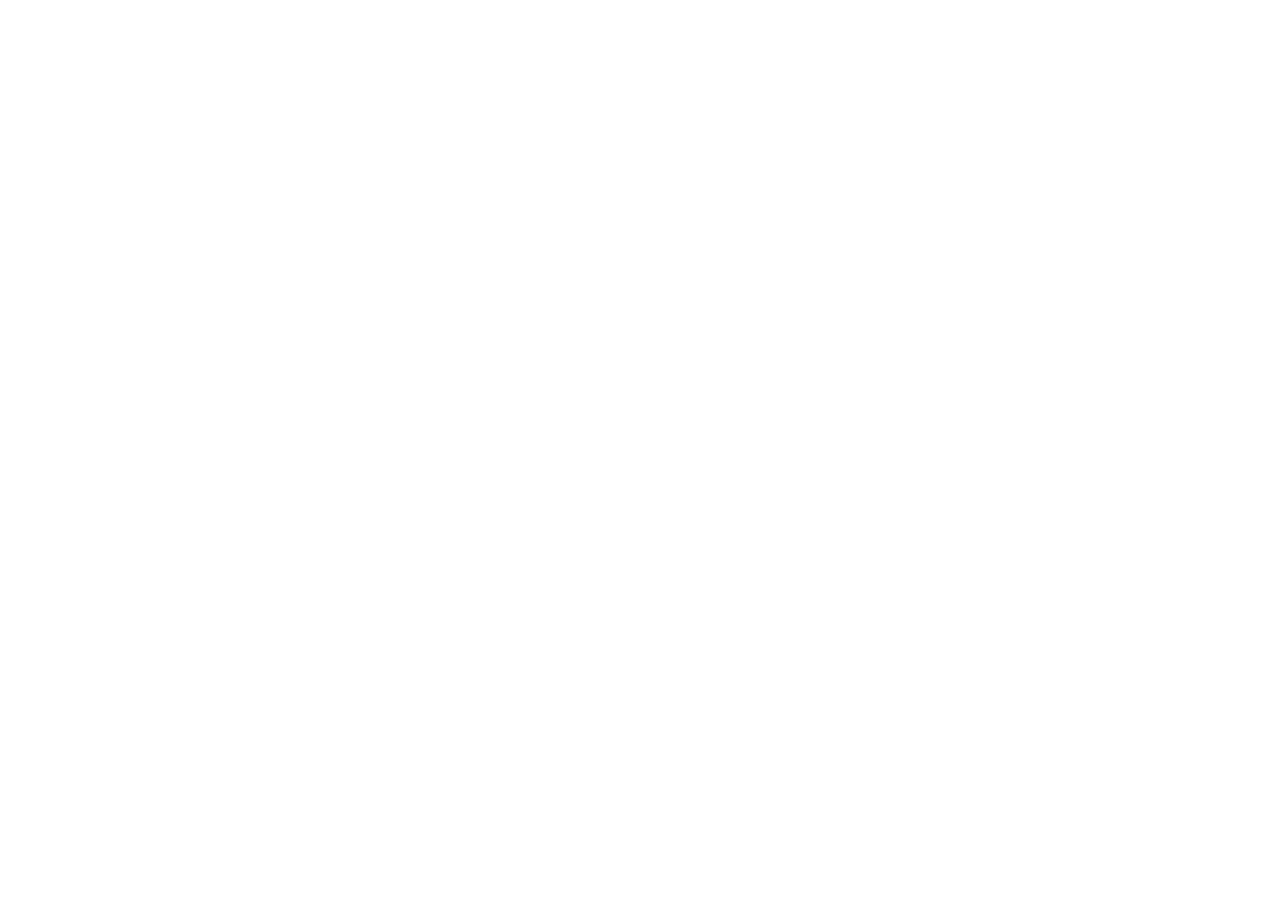
==== commit 9f86bcb9: "Rename 3index.html to index.html Signed-off-by: Jonathan Peters <jonathanpeters051@gmail.com>" ====
--- a/index.html
+++ b/index.html
@@ -1,688 +1,16 @@
-<!DOCTYPE html>
+<!doctype html>
 <html lang="en">
 <head>
-  <meta charset="UTF-8" />
-  <meta name="viewport" content="width=device-width, initial-scale=1.0" />
-  <title>Digital Divide Records</title>
-  <style>
-    :root {
-      --gold-1: #ffd76a;
-      --gold-2: #f7b733;
-      --gold-3: #f0a500;
-      --dark-1: #0d0d0d;
-      --dark-2: #1b1b1b;
-      --dark-3: #2a1f17;
-      --glass: rgba(255,255,255,0.08);
-      --glass-strong: rgba(255,255,255,0.12);
-      --text: #f9f2dd;
-      --muted: rgba(255,255,255,0.72);
-      --shadow: rgba(0,0,0,0.45);
-    }
-
-    * {
-      box-sizing: border-box;
-      margin: 0;
-      padding: 0;
-    }
-
-    html, body {
-      width: 100%;
-      min-height: 100%;
-      background:
-        radial-gradient(circle at center, rgba(255, 170, 60, 0.18), transparent 30%),
-        linear-gradient(180deg, #0f0f12 0%, #17141a 100%);
-      font-family: "Segoe UI", Tahoma, Geneva, Verdana, sans-serif;
-      color: var(--text);
-    }
-
-    body {
-      padding-top: 150px;
-    }
-
-    /* =========================
-       OFFLINE BANNER
-    ========================= */
-    .offline-banner {
-      position: fixed;
-      top: 0;
-      left: 0;
-      width: 100%;
-      z-index: 9999;
-      background: rgba(20, 20, 20, 0.22);
-      border-bottom: 2px solid rgba(255, 214, 106, 0.4);
-      backdrop-filter: blur(18px);
-      -webkit-backdrop-filter: blur(18px);
-      box-shadow: 0 10px 30px rgba(0,0,0,0.25);
-      overflow: hidden;
-      animation: slideDown 0.9s ease-out;
-    }
-
-    @keyframes slideDown {
-      from { transform: translateY(-110%); opacity: 0; }
-      to { transform: translateY(0); opacity: 1; }
-    }
-
-    .banner-bg {
-      position: absolute;
-      inset: 0;
-      overflow: hidden;
-      pointer-events: none;
-    }
-
-    .smoke {
-      position: absolute;
-      border-radius: 50%;
-      background: radial-gradient(circle, rgba(255,255,255,0.28) 0%, rgba(255,255,255,0.06) 35%, transparent 70%);
-      filter: blur(6px);
-      opacity: 0;
-      animation: smokeFloat 7s ease-in-out infinite;
-    }
-
-    @keyframes smokeFloat {
-      0% {
-        transform: translate(0, 0) scale(0.8);
-        opacity: 0;
-      }
-      25% {
-        opacity: 0.4;
-      }
-      100% {
-        transform: translate(20px, -45px) scale(1.7);
-        opacity: 0;
-      }
-    }
-
-    .banner-gradient {
-      position: absolute;
-      inset: 0;
-      background: linear-gradient(90deg, rgba(255, 214, 106, 0.08), rgba(255, 214, 106, 0.02), rgba(255, 214, 106, 0.08));
-      animation: gradientShift 5s ease-in-out infinite alternate;
-    }
-
-    @keyframes gradientShift {
-      0% { opacity: 0.35; }
-      100% { opacity: 0.75; }
-    }
-
-    .banner-content {
-      position: relative;
-      z-index: 2;
-      min-height: 86px;
-      display: flex;
-      align-items: center;
-      justify-content: center;
-      gap: 20px;
-      padding: 18px 24px;
-      flex-wrap: wrap;
-    }
-
-    .offline-icon {
-      position: relative;
-      width: 58px;
-      height: 58px;
-      display: grid;
-      place-items: center;
-      animation: pulse 2.2s ease-in-out infinite;
-    }
-
-    @keyframes pulse {
-      0%, 100% { transform: scale(1); }
-      50% { transform: scale(1.06); }
-    }
-
-    .offline-icon::before {
-      content: "";
-      position: absolute;
-      inset: -10px;
-      border-radius: 50%;
-      border: 2px solid rgba(255, 214, 106, 0.5);
-      animation: ring 2s ease-out infinite;
-    }
-
-    @keyframes ring {
-      0% { transform: scale(0.8); opacity: 1; }
-      100% { transform: scale(1.4); opacity: 0; }
-    }
-
-    .icon-circle {
-      width: 52px;
-      height: 52px;
-      border-radius: 50%;
-      display: grid;
-      place-items: center;
-      background: linear-gradient(135deg, var(--gold-1), var(--gold-3));
-      color: #111;
-      font-size: 30px;
-      box-shadow:
-        0 0 18px rgba(255, 214, 106, 0.45),
-        0 0 36px rgba(255, 214, 106, 0.2);
-      position: relative;
-      z-index: 1;
-    }
-
-    .banner-text {
-      text-align: center;
-      min-width: 260px;
-    }
-
-    .banner-title {
-      font-size: clamp(1.1rem, 2vw, 1.7rem);
-      font-weight: 800;
-      letter-spacing: 0.04em;
-      color: var(--gold-1);
-      text-transform: uppercase;
-      text-shadow: 0 2px 10px rgba(255, 214, 106, 0.2);
-      animation: textIn 0.8s ease-out;
-    }
-
-    @keyframes textIn {
-      from { opacity: 0; transform: translateX(-20px); }
-      to { opacity: 1; transform: translateX(0); }
-    }
-
-    .banner-subtitle {
-      margin-top: 5px;
-      font-size: clamp(0.78rem, 1.5vw, 0.95rem);
-      color: rgba(255,255,255,0.9);
-      animation: subtitleIn 0.8s ease-out 0.2s both;
-    }
-
-    @keyframes subtitleIn {
-      from { opacity: 0; transform: translateY(10px); }
-      to { opacity: 1; transform: translateY(0); }
-    }
-
-    .loading-dots {
-      display: inline-flex;
-      align-items: center;
-      gap: 5px;
-      margin-left: 8px;
-      vertical-align: middle;
-    }
-
-    .loading-dots span {
-      width: 8px;
-      height: 8px;
-      border-radius: 50%;
-      display: inline-block;
-      background: var(--gold-1);
-      animation: dotJump 1.2s linear infinite;
-      opacity: 0.7;
-    }
-
-    .loading-dots span:nth-child(2) { animation-delay: 0.2s; }
-    .loading-dots span:nth-child(3) { animation-delay: 0.4s; }
-
-    @keyframes dotJump {
-      0%, 80%, 100% { transform: scale(0.7); opacity: 0.4; }
-      40% { transform: scale(1); opacity: 1; }
-    }
-
-    .banner-close {
-      position: relative;
-      width: 40px;
-      height: 40px;
-      border: 1px solid rgba(255, 214, 106, 0.5);
-      background: rgba(255, 214, 106, 0.08);
-      color: var(--gold-1);
-      border-radius: 50%;
-      cursor: pointer;
-      font-size: 1.2rem;
-      display: grid;
-      place-items: center;
-      transition: 0.25s ease;
-      z-index: 2;
-    }
-
-    .banner-close:hover {
-      transform: rotate(90deg) scale(1.08);
-      background: rgba(255, 214, 106, 0.18);
-      box-shadow: 0 0 18px rgba(255, 214, 106, 0.35);
-    }
-
-    /* =========================
-       PROMO BANNER
-    ========================= */
-    .promo-banner {
-      width: min(1400px, calc(100% - 24px));
-      margin: 0 auto 28px;
-      position: relative;
-      border-radius: 26px;
-      overflow: hidden;
-      background:
-        linear-gradient(135deg, rgba(255, 215, 112, 0.08), rgba(255, 255, 255, 0.02)),
-        rgba(22, 18, 17, 0.45);
-      border: 1px solid rgba(255,214,106,0.25);
-      box-shadow:
-        0 18px 42px rgba(0,0,0,0.35),
-        inset 0 1px 0 rgba(255,255,255,0.1);
-      backdrop-filter: blur(18px);
-      -webkit-backdrop-filter: blur(18px);
-      animation: bannerReveal 0.9s ease-out;
-    }
-
-    @keyframes bannerReveal {
-      from { transform: translateY(24px); opacity: 0; }
-      to { transform: translateY(0); opacity: 1; }
-    }
-
-    .promo-bg {
-      position: absolute;
-      inset: 0;
-      pointer-events: none;
-      background:
-        linear-gradient(180deg, rgba(255,255,255,0.03), transparent 18%, transparent 82%, rgba(255,255,255,0.02)),
-        radial-gradient(circle at 20% 30%, rgba(255, 214, 106, 0.08), transparent 30%),
-        radial-gradient(circle at 80% 70%, rgba(255, 153, 0, 0.10), transparent 30%);
-    }
-
-    .promo-glow-line {
-      position: absolute;
-      left: -20%;
-      width: 140%;
-      height: 2px;
-      background: linear-gradient(90deg, transparent, rgba(255,214,106,0.6), transparent);
-      animation: sweep 4s ease-in-out infinite;
-    }
-
-    @keyframes sweep {
-      0% { transform: translateX(-20%); opacity: 0; }
-      25% { opacity: 1; }
-      50% { transform: translateX(20%); opacity: 1; }
-      100% { transform: translateX(40%); opacity: 0; }
-    }
-
-    .promo-content {
-      position: relative;
-      z-index: 2;
-      display: grid;
-      grid-template-columns: 220px 1fr 220px;
-      gap: 24px;
-      align-items: center;
-      padding: 22px 26px;
-    }
-
-    .album-art {
-      width: 160px;
-      height: 160px;
-      margin: 0 auto;
-      border-radius: 14px;
-      background:
-        linear-gradient(135deg, rgba(255, 214, 106, 0.18), rgba(255, 145, 77, 0.14)),
-        rgba(0,0,0,0.2);
-      border: 2px solid rgba(255,214,106,0.35);
-      box-shadow:
-        0 18px 32px rgba(0,0,0,0.3),
-        0 0 22px rgba(255,214,106,0.15);
-      display: grid;
-      place-items: center;
-      font-size: 4.1rem;
-      position: relative;
-      overflow: hidden;
-      animation: floatArt 5.5s ease-in-out infinite;
-    }
-
-    @keyframes floatArt {
-      0%, 100% { transform: translateY(0) rotate(0deg); }
-      50% { transform: translateY(-12px) rotate(-3deg); }
-    }
-
-    .album-art::before {
-      content: "";
-      position: absolute;
-      inset: -40%;
-      background: linear-gradient(120deg, transparent 20%, rgba(255,255,255,0.16) 50%, transparent 80%);
-      transform: rotate(18deg);
-      animation: shine 3.6s linear infinite;
-    }
-
-    @keyframes shine {
-      from { transform: translateX(-120%) rotate(18deg); }
-      to { transform: translateX(120%) rotate(18deg); }
-    }
-
-    .release-info {
-      text-align: center;
-    }
-
-    .artist-name {
-      font-size: clamp(1.2rem, 2vw, 2rem);
-      font-weight: 900;
-      letter-spacing: 0.1em;
-      text-transform: uppercase;
-      color: var(--gold-1);
-      text-shadow: 0 0 18px rgba(255,214,106,0.25);
-      margin-bottom: 10px;
-    }
-
-    .title {
-      font-size: clamp(2rem, 4vw, 4rem);
-      font-weight: 900;
-      letter-spacing: 0.05em;
-      color: #fff5d7;
-      text-transform: uppercase;
-      text-shadow: 0 3px 12px rgba(0,0,0,0.45);
-      line-height: 0.95;
-      margin-bottom: 18px;
-    }
-
-    .release-row {
-      display: flex;
-      flex-wrap: wrap;
-      justify-content: center;
-      gap: 10px;
-      margin-bottom: 12px;
-    }
-
-    .pill {
-      background: rgba(255,214,106,0.08);
-      border: 1px solid rgba(255,214,106,0.26);
-      color: var(--gold-1);
-      border-radius: 999px;
-      padding: 7px 12px;
-      font-size: 0.72rem;
-      font-weight: 700;
-      letter-spacing: 0.08em;
-      text-transform: uppercase;
-    }
-
-    .date-grid {
-      display: grid;
-      gap: 10px;
-      margin-top: 12px;
-    }
-
-    .date-item {
-      display: flex;
-      align-items: center;
-      justify-content: center;
-      gap: 10px;
-      flex-wrap: wrap;
-      background: rgba(255,255,255,0.025);
-      border: 1px solid rgba(255,214,106,0.2);
-      border-radius: 8px;
-      padding: 10px 14px;
-      color: rgba(255,255,255,0.9);
-      font-size: 0.9rem;
-    }
-
-    .date-item strong {
-      color: var(--gold-1);
-      font-weight: 800;
-      text-transform: uppercase;
-      letter-spacing: 0.08em;
-      font-size: 0.72rem;
-    }
-
-    .store-list {
-      display: flex;
-      flex-wrap: wrap;
-      justify-content: center;
-      gap: 8px;
-      margin-top: 16px;
-    }
-
-    .store-badge {
-      padding: 7px 11px;
-      border-radius: 999px;
-      background: linear-gradient(135deg, rgba(255,214,106,0.18), rgba(255,145,77,0.16));
-      border: 1px solid rgba(255,214,106,0.26);
-      color: #fff1c2;
-      font-size: 0.68rem;
-      font-weight: 700;
-      letter-spacing: 0.06em;
-      text-transform: uppercase;
-      white-space: nowrap;
-    }
-
-    .cta-panel {
-      display: flex;
-      flex-direction: column;
-      align-items: center;
-      justify-content: center;
-      gap: 12px;
-    }
-
-    .cta-button {
-      width: 100%;
-      max-width: 180px;
-      padding: 14px 18px;
-      border: none;
-      border-radius: 10px;
-      background: linear-gradient(135deg, var(--gold-1), var(--gold-2));
-      color: #1b160e;
-      font-weight: 900;
-      letter-spacing: 0.08em;
-      text-transform: uppercase;
-      cursor: pointer;
-      box-shadow: 0 12px 24px rgba(255, 214, 106, 0.28);
-      transition: transform 0.2s ease, box-shadow 0.2s ease;
-      animation: buttonPulse 2s ease-in-out infinite;
-    }
-
-    @keyframes buttonPulse {
-      0%, 100% { transform: translateY(0); }
-      50% { transform: translateY(-4px); }
-    }
-
-    .cta-button:hover {
-      transform: translateY(-3px);
-      box-shadow: 0 18px 28px rgba(255, 214, 106, 0.38);
-    }
-
-    .status-box {
-      width: 100%;
-      max-width: 180px;
-      text-align: center;
-      padding: 9px 12px;
-      border-radius: 8px;
-      border: 1px solid rgba(255,214,106,0.28);
-      background: rgba(255,214,106,0.08);
-      color: var(--gold-1);
-      text-transform: uppercase;
-      letter-spacing: 0.08em;
-      font-size: 0.7rem;
-      font-weight: 800;
-    }
-
-    .countdown {
-      color: rgba(255,255,255,0.8);
-      font-size: 0.72rem;
-      font-weight: 700;
-      letter-spacing: 0.04em;
-      text-align: center;
-    }
-
-    /* Responsive */
-    @media (max-width: 980px) {
-      .promo-content {
-        grid-template-columns: 1fr;
-        text-align: center;
-      }
-
-      .cta-panel {
-        margin-top: 8px;
-      }
-    }
-
-    @media (max-width: 720px) {
-      .banner-content {
-        padding-left: 14px;
-        padding-right: 14px;
-      }
-
-      .offine-banner .banner-close {
-        margin-top: 8px;
-      }
-
-      .title {
-        line-height: 1.05;
-      }
-
-      .date-item {
-        justify-content: center;
-      }
-    }
-
-    @media (max-width: 520px) {
-      .promo-banner {
-        border-radius: 18px;
-      }
-      .promo-content {
-        padding: 18px 14px;
-      }
-      .album-art {
-        width: 130px;
-        height: 130px;
-        font-size: 3.3rem;
-      }
-      .title {
-        font-size: 2rem;
-      }
-      .artist-name {
-        font-size: 1rem;
-        letter-spacing: 0.08em;
-      }
-      .store-badge {
-        font-size: 0.62rem;
-      }
-      .cta-button, .status-box {
-        max-width: 100%;
-      }
-    }
-  </style>
+  <meta charset="utf-8">
+  <title>Redirecting…</title>
+  <meta http-equiv="refresh" content="0"; url="https://digitaldividerecords-pty-ltd.github.io/Digital20Divide26Records/">
+  <meta name="robots" content="noindex">
+  <script>
+    // JavaScript immediate redirect as backup
+    window.location.replace("https://digitaldividerecords-pty-ltd.github.io/Digital20Divide26Records/");
+  </script>
 </head>
 <body>
-
-  <div class="offline-banner" id="offlineBanner">
-    <div class="banner-bg">
-      <div class="smoke" style="left: 8%; top: 50%; width: 120px; height: 100px; animation-delay: 0s;"></div>
-      <div class="smoke" style="left: 22%; top: 44%; width: 130px; height: 110px; animation-delay: 0.9s;"></div>
-      <div class="smoke" style="left: 48%; top: 48%; width: 150px; height: 120px; animation-delay: 1.8s;"></div>
-      <div class="smoke" style="left: 70%; top: 54%; width: 140px; height: 118px; animation-delay: 2.6s;"></div>
-      <div class="smoke" style="left: 88%; top: 52%; width: 110px; height: 90px; animation-delay: 3.2s;"></div>
-    </div>
-    <div class="banner-gradient"></div>
-
-    <div class="banner-content">
-      <div class="offline-icon">
-        <div class="icon-circle">🎵</div>
-      </div>
-
-      <div class="banner-text">
-        <div class="banner-title">Digital Divide Records is Currently Offline</div>
-        <div class="banner-subtitle">
-          We're upgrading our systems to serve you better
-          <span class="loading-dots">
-            <span></span>
-            <span></span>
-            <span></span>
-          </span>
-        </div>
-      </div>
-
-      <button class="banner-close" id="closeBanner" aria-label="Close notification">✕</button>
-    </div>
-  </div>
-
-  <div class="promo-banner">
-    <div class="promo-bg">
-      <div class="promo-glow-line" style="top: 28%;"></div>
-      <div class="promo-glow-line" style="top: 72%; animation-delay: 0.8s;"></div>
-    </div>
-
-    <div class="promo-content">
-      <div class="album-art" aria-label="Album art"><img src="DJJonnas-SunsetInSA-CoverArt.jpg></div>
-
-      <div class="release-info">
-        <div class="artist-name">DJ Jonnas</div>
-        <div class="title">Sunsets In S.A</div>
-
-        <div class="release-row">
-          <span class="pill">Pre-Order</span>
-          <span class="pill">Oct 30, 2026</span>
-          <span class="pill">2 Weeks</span>
-        </div>
-
-        <div class="date-grid">
-          <div class="date-item">
-            <strong>Pre-Release</strong>
-            <span>Nov 13, 2026</span>
-            <span>•</span>
-            <span>2 Weeks</span>
-          </div>
-
-          <div class="date-item">
-            <strong>Release Date</strong>
-            <span>Nov 27, 2026</span>
-            <span>•</span>
-            <span>All Streaming Platforms & Download Stores</span>
-          </div>
-        </div>
-
-        <div class="store-list">
-          <span class="store-badge">Beatport</span>
-          <span class="store-badge">Volumo</span>
-          <!--<span class="store-badge">Spotify</span>
-          <span class="store-badge">Apple Music</span>
-          <span class="store-badge">YouTube</span>
-          <span class="store-badge">SoundCloud</span>-->
-        </div>
-      </div>
-
-      <div class="cta-panel">
-        <button class="cta-button">Pre-Order On Beatport & Volumo</button>
-        <div class="status-box">Coming Soon</div>
-        <div class="countdown" id="countdownText">30 October 2026</div>
-      </div>
-    </div>
-  </div>
-
-  <script>
-    const offlineBanner = document.getElementById("offlineBanner");
-    const closeBannerBtn = document.getElementById("closeBanner");
-
-    const dismissedKey = "ddr-offline-banner-dismissed";
-
-    closeBannerBtn.addEventListener("click", () => {
-      offlineBanner.style.animation = "slideDown 0.5s ease-in reverse forwards";
-      setTimeout(() => {
-        offlineBanner.style.display = "none";
-        localStorage.setItem(dismissedKey, "true");
-      }, 430);
-    });
-
-    const dismissed = localStorage.getItem(dismissedKey);
-    if (dismissed === "true") {
-      offlineBanner.style.display = "none";
-    }
-
-    window.addEventListener("online", () => {
-      offlineBanner.style.display = "block";
-      offlineBanner.style.animation = "slideDown 0.8s ease-out";
-    });
-
-    const targetDate = new Date("2026-10-30T00:00:00");
-    const countdownText = document.getElementById("countdownText");
-
-    function updateCountdown() {
-      const now = new Date();
-      const diff = targetDate - now;
-
-      if (diff <= 0) {
-        countdownText.textContent = "Pre-order is live now";
-        return;
-      }
-
-      const days = Math.floor(diff / (1000 * 60 * 60 * 24));
-      const hours = Math.floor((diff / (1000 * 60 * 60)) % 24);
-      const minutes = Math.floor((diff / (1000 * 60)) % 60);
-
-      countdownText.textContent = `${days}d ${hours}h ${minutes}m until pre-order`;
-    }
-
-    updateCountdown();
-    setInterval(updateCountdown, 60000);
-  </script>
+  <p>This Website Is Still Being Updated <a href="https://digitaldividerecords-pty-ltd.github.io/Digital20Divide26Records/">. In The Meantime, Checkout This SPA Version Built Using Base44.</p>
 </body>
 </html>
